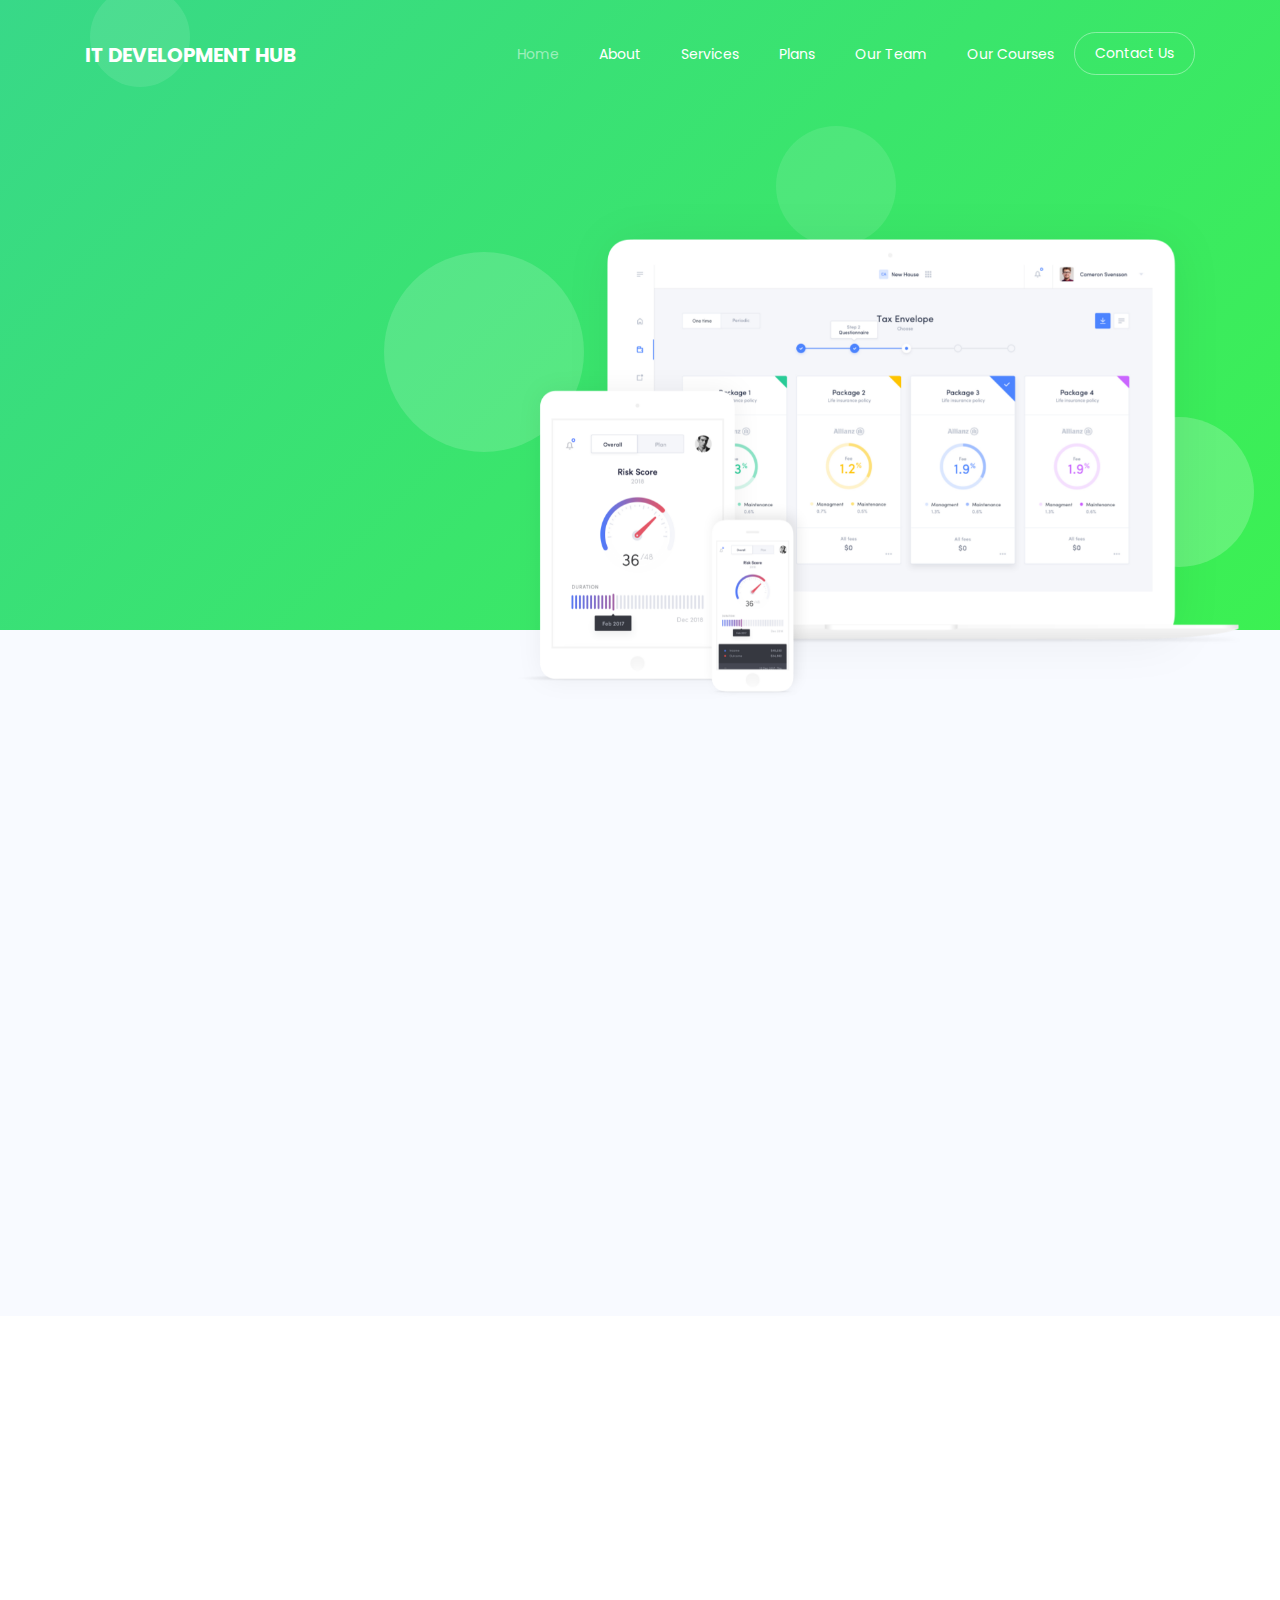
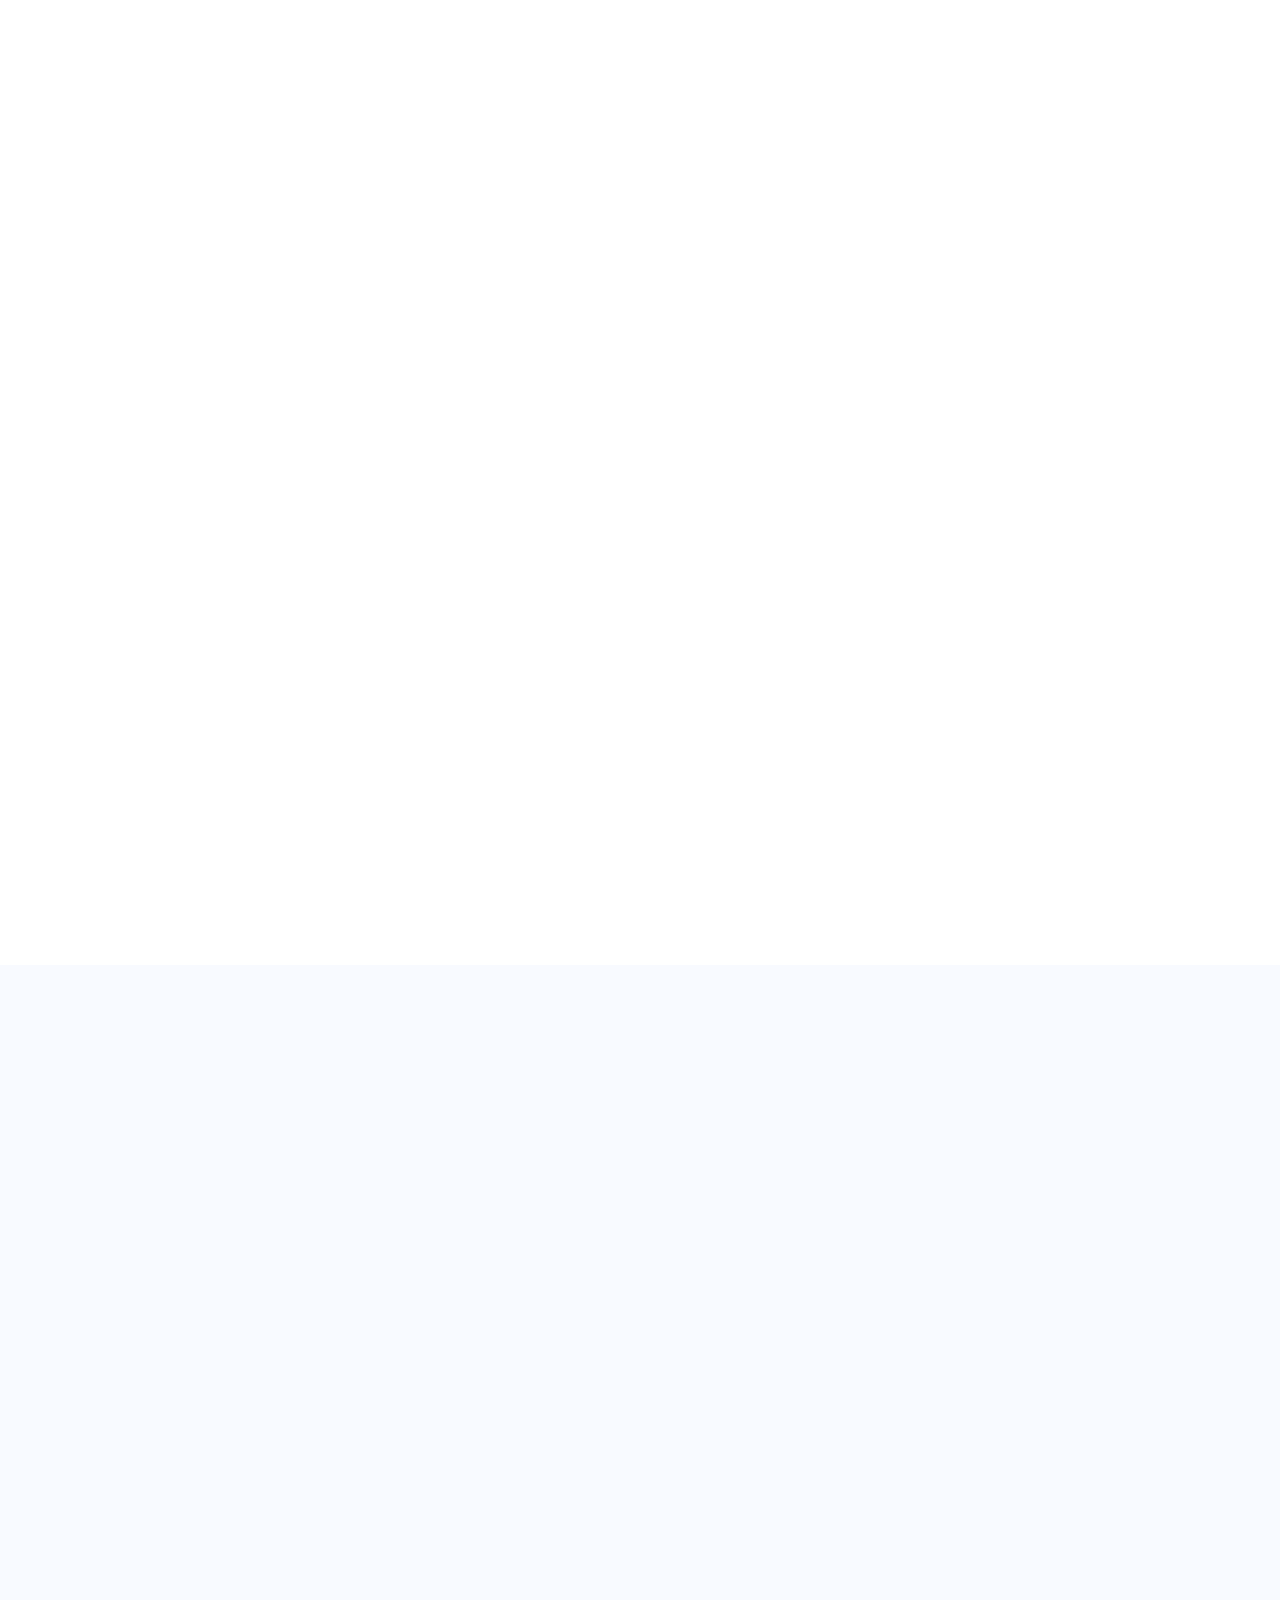
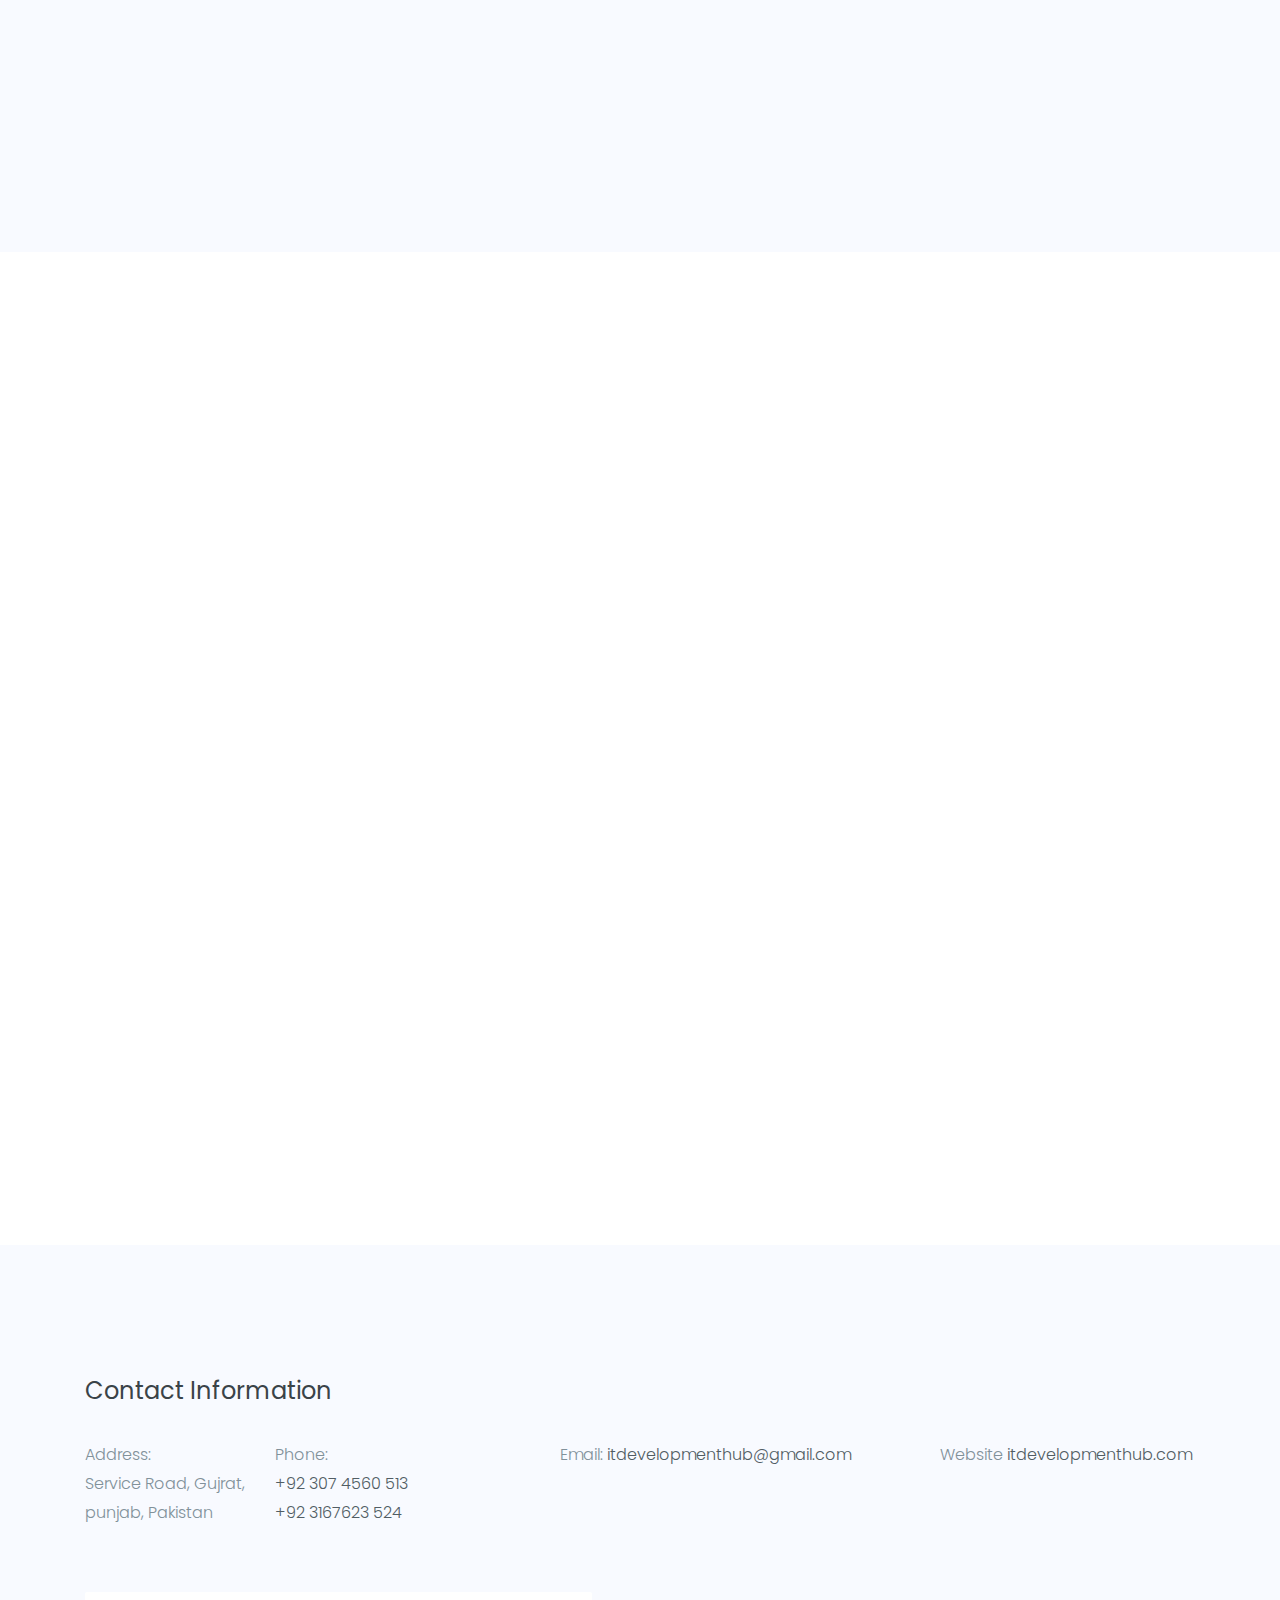
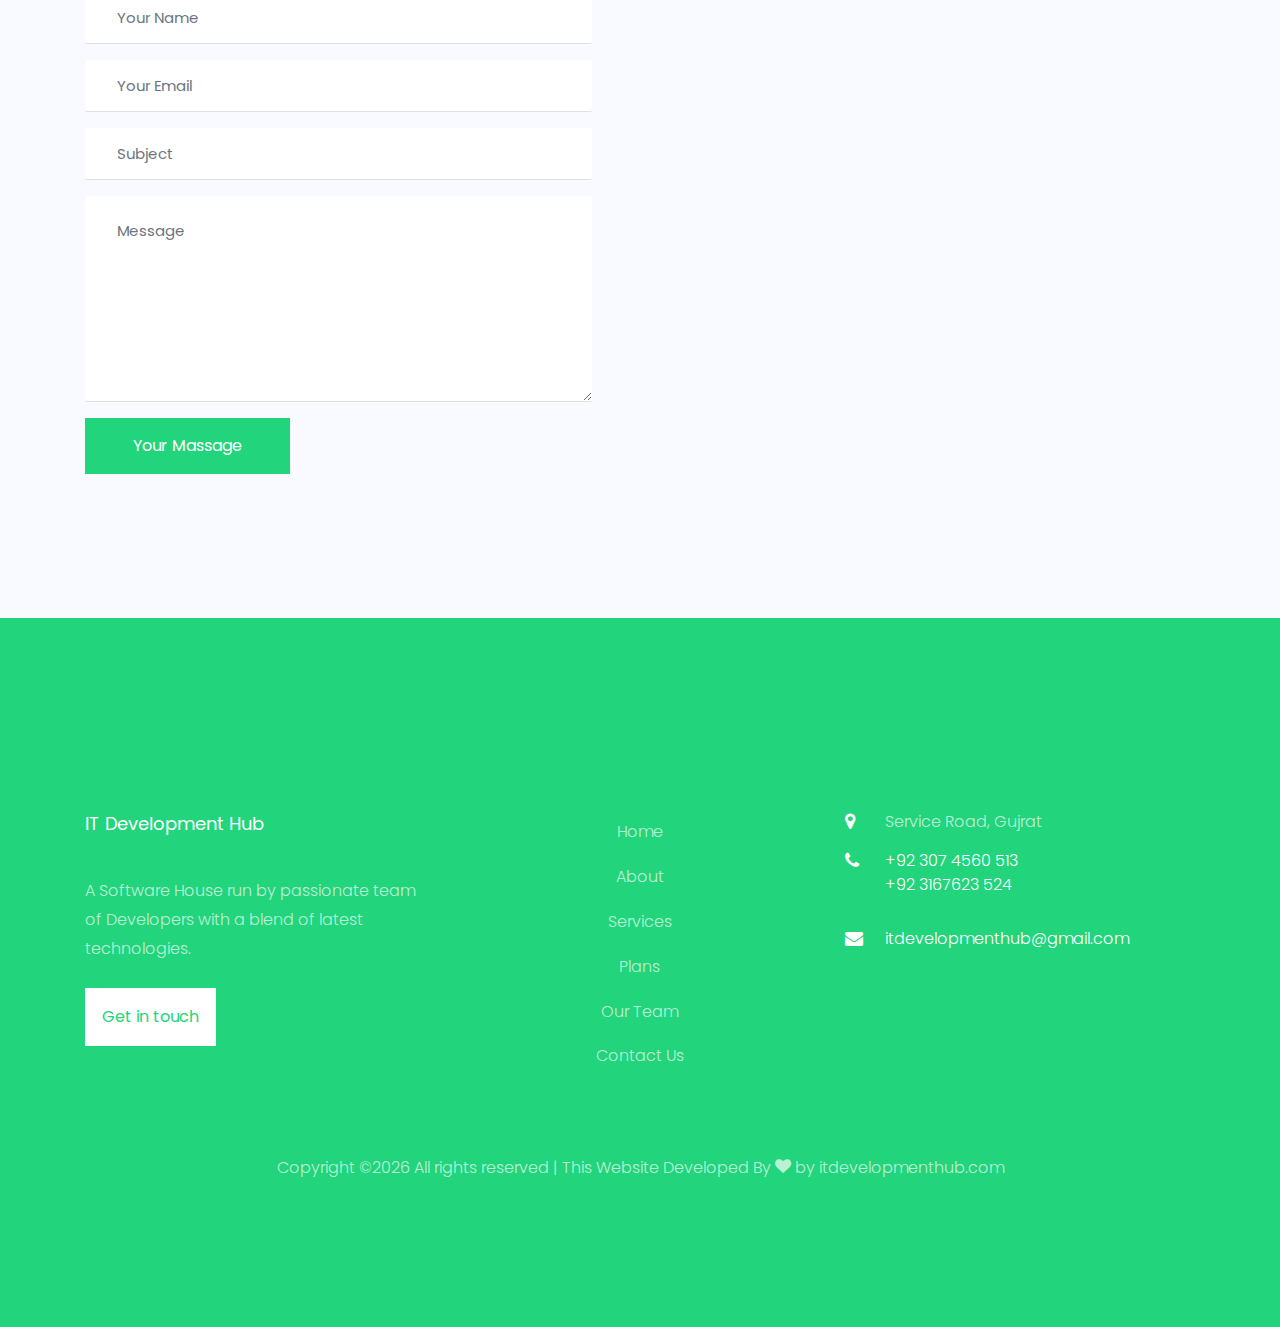
==== index.html @ fa99bdeb "content fixes" ====
<!DOCTYPE html>
<html lang="en">
  <head>
    <title>IT Development Hub - A team of passionate developers </title>
    <meta charset="utf-8">
    <meta name="author" content="IT Development Hub" />
    <meta name="description" content="We are passionate team of developers who Provides servies of Web Development, Mobile Application Development and Graphic Design.">
    <meta name="keywords" content="itdevelopmenthub , it development, it development hub, developers team">
    <link rel="canonical" href="http://itdevelopmenthub.com/"/>
    <meta property="og:site_name" content="It Development Hub "/>
    <meta property="og:title" content="It Development Hub "/>
    <meta property="og:url" content="http://It Development Hub.com/"/>
    <meta property="og:type" content="website"/>
    <meta property="og:description" content="We are passionate team of developers who Provides servies of Web Development, Mobile Application Development and Graphic Design."/>
    <meta name="viewport" content="width=device-width, initial-scale=1, shrink-to-fit=no">    
    <link href="https://fonts.googleapis.com/css?family=Poppins:300,400,500,600,700" rel="stylesheet">

    <link rel="stylesheet" href="https://use.fontawesome.com/releases/v5.8.1/css/all.css" integrity="sha384-50oBUHEmvpQ+1lW4y57PTFmhCaXp0ML5d60M1M7uH2+nqUivzIebhndOJK28anvf" crossorigin="anonymous">

    <link rel="stylesheet" href="css/open-iconic-bootstrap.min.css">
    <link rel="stylesheet" href="css/animate.css">
    
    <link rel="stylesheet" href="css/owl.carousel.min.css">
    <link rel="stylesheet" href="css/owl.theme.default.min.css">
    <link rel="stylesheet" href="css/magnific-popup.css">

    <link rel="stylesheet" href="css/aos.css">

    <link rel="stylesheet" href="css/ionicons.min.css">

    <link rel="stylesheet" href="css/bootstrap-datepicker.css">
    <link rel="stylesheet" href="css/jquery.timepicker.css">

    
    <link rel="stylesheet" href="css/flaticon.css">
    <link rel="stylesheet" href="css/icomoon.css">
    <link rel="stylesheet" href="css/style.css">
    <link rel="stylesheet" href="css/style1.css">
  </head>
  <body>
    
  <nav class="navbar navbar-expand-lg navbar-dark ftco_navbar bg-dark ftco-navbar-light" id="ftco-navbar">
    <div class="container">
      <button class="navbar-toggler" type="button" data-toggle="collapse" data-target="#ftco-nav" aria-controls="ftco-nav" aria-expanded="false" aria-label="Toggle navigation">
        <span class="oi oi-menu"></span> Menu
      </button>

      <div class="collapse navbar-collapse" id="ftco-nav">
        
      <a class="navbar-brand" href="index.html">IT Development Hub</a>
        <ul class="navbar-nav ml-auto">
          <li class="nav-item active"><a href="index.html" class="nav-link">Home</a></li>
          <li class="nav-item"><a href="#about" class="nav-link">About</a></li>
          <li class="nav-item"><a href="#services" class="nav-link">Services</a></li>
          <li class="nav-item"><a href="#plans" class="nav-link">Plans</a></li>
          <li class="nav-item"><a href="#ourteam" class="nav-link">Our Team</a></li>
          <li class="nav-item"><a href="courses.html" class="nav-link">Our Courses</a></li>
          <li class="nav-item cta"><a href="#contact" class="nav-link"><span>Contact Us</span></a></li>
        </ul>
      </div>
    </div>
  </nav>
    <!-- END nav -->
    
    <div class="hero-wrap">
      <div class="overlay"></div>
      <div class="circle-bg"></div>
      <div class="circle-bg-2"></div>
      <div class="container-fluid">
        <div class="slider-text d-md-flex align-items-center" data-scrollax-parent="true">

          <div class="one-forth pr-md-4 ftco-animate align-self-md-center" data-scrollax=" properties: { translateY: '70%' }">
          	<h1 class="mb-4" data-scrollax="properties: { translateY: '30%', opacity: 1.6 }">Design. <br> Development. <br> Learning Center.</h1>
            <p class="mb-md-5 mb-sm-3" data-scrollax="properties: { translateY: '30%', opacity: 1.6 }">A Software House with a blend of latest technologies.</p>
            <p data-scrollax="properties: { translateY: '30%', opacity: 1.6 }"><a href="#contact" class="btn btn-primary1 px-4 py-3">Contact Us</a> <a href="courses.html" class="btn btn-primary1 px-4 py-3">Our Courses</a></p>
          </div>
          <div class="one-half align-self-md-end align-self-sm-center">
          	<div class="slider-carousel owl-carousel">
          		<div class="item" >
			          <img src="images/dashboard_full_1.png" class="img-fluid img"alt="">
		          </div>
		          <div class="item">
			          <img src="images/dashboard_full_2.png" class="img-fluid img"alt="">
		          </div>
		          <div class="item">
			          <img src="images/dashboard_full_1.png" class="img-fluid img"alt="">
		          </div>
	          </div>
          </div>
        </div>
      </div>
    </div>
    
    <section class="ftco-section bg-light" id="about">
    	<div class="container">
    		<div class="row d-md-flex">
            
	    		<div class="col-md-6 ftco-animate img about-image" style="background-image: url(images/about.jpg);">
	    		</div>
	    		<div class="col-md-6 ftco-animate p-md-5">
		    		<div class="row">
		          <div class="col-md-12 nav-link-wrap mb-5">
		            <div class="nav ftco-animate nav-pills" id="v-pills-tab" role="tablist" aria-orientation="vertical">
		              <a class="nav-link active" id="v-pills-whatwedo-tab" data-toggle="pill" href="#v-pills-whatwedo" role="tab" aria-controls="v-pills-whatwedo" aria-selected="true">What we do</a>

		              <a class="nav-link" id="v-pills-mission-tab" data-toggle="pill" href="#v-pills-mission" role="tab" aria-controls="v-pills-mission" aria-selected="false">Our mission</a>

		              <a class="nav-link" id="v-pills-goal-tab" data-toggle="pill" href="#v-pills-goal" role="tab" aria-controls="v-pills-goal" aria-selected="false" aria-disabled="true">Our goal</a>
		            </div>
		          </div>
		          <div class="col-md-12 d-flex align-items-center">
		            
		            <div class="tab-content ftco-animate" id="v-pills-tabContent">

		              <div class="tab-pane fade show active" id="v-pills-whatwedo" role="tabpanel" aria-labelledby="v-pills-whatwedo-tab">
		              	<div>
			                <h2 class="mb-4">Research & Development</h2>
			              	<p>We build corporate systems and design websites. IT Development Hub design websites and even develop apps for different types of operating systems.</p>
			                <p>we strive to provide the perfect design, development and e-marketing solution for your business needs</p>
				            </div>
		              </div>

		              <div class="tab-pane fade" id="v-pills-mission" role="tabpanel" aria-labelledby="v-pills-mission-tab">
		                <div>
			                <h2 class="mb-4">Provides Web Solutions</h2>
			              	<p>It Development Hub, we develop innovative and creative web and mobile application. our services, web design and development, tailor made applications, CMS, Blog's, Portfolio websites, e-commerce solutions, business applications and managed hosting we offer.</p>
			                <p></p>
				            </div>
		              </div>

		              <!-- <div class="tab-pane fade" id="v-pills-goal" role="tabpanel" aria-labelledby="v-pills-goal-tab">
		                <div>
			                <h2 class="mb-4">Help Our Customer</h2>
			              	<p>OUr</p>
			                <p>Lorem ipsum dolor sit amet, consectetur adipisicing elit. Nesciunt voluptate, quibusdam sunt iste dolores consequatur</p>
				            </div>
		              </div> -->
		            </div>
		          </div>
		        </div>
		      </div>
		    </div>
    	</div>
    </section>
    
    <section class="ftco-section services-section" id="services">
        <div class="container">
          <div class="row justify-content-center mb-5 pb-5">
            <div class="col-md-7 text-center heading-section ftco-animate">
              <span class="subheading">Services</span>
              <h2 class="mb-4">Why choose us</h2>
            </div>
          </div>
          <div class="row">

              <div class="col-md-4 d-flex align-self-stretch ftco-animate">
                  <div class="media block-6 services d-block text-center">
                    <div class="d-flex justify-content-center"><div class="icon"><i style="    font-size: 60px;
                      color: #22d47b; margin-top: 19px;" class="fas fa-cogs"></i></div></div>
                    <div class="media-body p-2 mt-3">
                      <h3 class="heading">API Integration</h3>
                      <p>Application Programming Interfaces allow for different applications to be integrated together. We can enhance the user experience by adding popular API's to your website for instance Google maps, flickr images, custom twitter feeds etc.</p>
                    </div>
                  </div>      
                </div>
                <div class="col-md-4 d-flex align-self-stretch ftco-animate">
                    <div class="media block-6 services d-block text-center">
                      <div class="d-flex justify-content-center"><div class="icon"><span class="flaticon-support"></span></div></div>
                      <div class="media-body p-2 mt-3">
                        <h3 class="heading">Development</h3>
                        <p>We will make sure that your website functions exactly how you expected while looking good. We have extensive knowledge of modern web langauges and experience implementing them. We can provide you with any type of website you desire, everything from blogs, official business pages, email templates to large e-commerce stores.</p>
                      </div>
                    </div>    
                  </div>
                <div class="col-md-4 d-flex align-self-stretch ftco-animate">
                  <div class="media block-6 services d-block text-center">
                    <div class="d-flex justify-content-center"><div class="icon"><i style="    font-size: 60px;
                      color: #22d47b; margin-top: 19px;" class="fas fa-tools"></i></div></div>
                    <div class="media-body p-2 mt-3">
                      <h3 class="heading">Free Maintenance</h3>
                      <p>IT Development Hub takes pride in our work and for this reason we want to help you maintain completed websites 6 months without any charges. This includes FREE content updating for instance photos, service info and more.</p>
                    </div>
                  </div>    
                </div>

            <div class="col-md-4 d-flex align-self-stretch ftco-animate">
              <div class="media block-6 services d-block text-center">
                <div class="d-flex justify-content-center"><div class="icon"><i style="    font-size: 60px;
                  color: #22d47b; margin-top: 19px;" class="far fa-clock"></i></div></div>
                <div class="media-body p-2 mt-3">
                  
                  <h3 class="heading">100% Ontime Guarantee</h3>
                  <p>We value our clients time so we take responsibility to deliver projects on time.</p>
                </div>
              </div>      
            </div>
            
            <div class="col-md-4 d-flex align-self-stretch ftco-animate">
                <div class="media block-6 services d-block text-center">
                  <div class="d-flex justify-content-center"><div class="icon"><span class="flaticon-shield"></span></div></div>
                  <div class="media-body p-2 mt-3">
                    <h3 class="heading">Concept Design</h3>
                    <p>Our creative designers will create a concept design that is tailored to your brand and show your clients the solutions your services provide.</p>
                  </div>
                </div>    
              </div>
              <div class="col-md-4 d-flex align-self-stretch ftco-animate">
                <div class="media block-6 services d-block text-center">
                  <div class="d-flex justify-content-center"><div class="icon"><span class="flaticon-guarantee"></span></div></div>
                  <div class="media-body p-2 mt-3">
                    <h3 class="heading">SEO</h3>
                    <p>Even the all-powerful Pointing has no control about the blind texts it is an almost unorthographic.</p>
                  </div>
                </div>    
              </div>
          </div>
        </div>
      </section>

    <section class="ftco-section bg-light" id="plans">
    	<div class="container">
    		<div class="row justify-content-center mb-5 pb-5">
          <div class="col-md-7 text-center heading-section ftco-animate">
            <span class="subheading">Pricing Plans</span>
            <h2 class="mb-4">Our Best Pricing</h2>
          </div>
        </div>
    		<div class="row">
	        <div class="col-md-3 ftco-animate">
	          <div class="block-7">
	            <div class="text-center">
	            <h2 class="heading">Package one</h2>
	            <span class="excerpt d-block">Front End Development</span>
	            
	            <h3 class="heading-2 mb-3">Tools & Technologies</h3>
	            
	            <ul class="pricing-text">
	              <li> HTML5</li>
	              <li> CSS3</li>
	              <li> Sass</li>
	              <li>Javascript</li>
	            </ul>
	            </div>
	          </div>
	        </div>
	        <div class="col-md-3 ftco-animate">
	          <div class="block-7">
	            <div class="text-center">
	            <h2 class="heading">Package Two</h2>
	            <span class="excerpt d-block">Small Web Applications</span>
	            
	            <h3 class="heading-2 mb-3">Tools & Technologies</h3>
	            
	            <ul class="pricing-text">
	              <li> HTML5, CSS3</li>
	              <li> Javascript</li>
	              <li> PHP</li>
	              <li>MYSql</li>
	            </ul>
	            </div>
	          </div>
	        </div>
	        <div class="col-md-3 ftco-animate">
	          <div class="block-7">
	            <div class="text-center">
	            <h2 class="heading">Package Three</h2>
	            <span class="excerpt d-block">Mobile App Development</span>
	            
	            <h3 class="heading-2 mb-3">Tools & Technologies</h3>
	            
	            <ul class="pricing-text">
	              <li> Firebase Database</li>
	              <li> Material design</li>
	              <li> Java</li>
	              <li> Andriod Studio</li>
	            </ul>
	            </div>
	          </div>
	        </div>
	        <div class="col-md-3 ftco-animate">
	          <div class="block-7">
	            <div class="text-center">
	            <h2 class="heading">Package Four</h2>
	            <span class="excerpt d-block">Large Web Applications</span>
	            
	            <h3 class="heading-2 mb-3">Tools & Technologies</h3>
	            
	            <ul class="pricing-text">
	              <li> bootstrap, Bulma</li>
	              <li> Vuejs</li>
	              <li> MySql</li>
	              <li>Laravel Framework</li>
	            </ul>
	            </div>
	          </div>
	        </div>
	      </div>
    	</div>
    </section>


    <section class="ftco-section testimony-section " id="ourteam">
      <div class="container">
        <div class="row justify-content-center mb-5 pb-5">
          <div class="col-md-7 text-center heading-section ftco-animate">
            <span class="subheading">Team</span>
            <h2 class="mb-4">Our Passionate Team</h2>
            <p>A Team consist of passionate Developers with Unique Skills.</p>
          </div>
        </div>
        <div class="row ftco-animate">
          <div class="col-md-12">
            <div class="carousel-testimony owl-carousel ftco-owl">
              <div class="item">
                <div class="testimony-wrap p-4 pb-5">
                  <div class="user-img mb-5" style="background-image: url(images/faizan.jpg)">
                    <span class="quote d-flex align-items-center justify-content-center">
                      <i class="icon-quote-left"></i>
                    </span>
                  </div>
                  <div class="text">
                    <p class="mb-5">I am web developer at IT Development Hub and responsible for the coding of front-end and back-end of a website according to a client's specifications.</p>
                    <p class="name">Faizan Sadiq</p>
                    <span class="position">Web Developer</span>
                  </div>
                </div>
              </div>
              <div class="item">
                <div class="testimony-wrap p-4 pb-5">
                  <div class="user-img mb-5" style="background-image: url(images/zaeem.jpg)">
                    <span class="quote d-flex align-items-center justify-content-center">
                      <i class="icon-quote-left"></i>
                    </span>
                  </div>
                  <div class="text">
                    <p class="mb-5">I am web developer at IT Development Hub and responsible for the coding of back-end of a website according to a requirements.</p>
                    <p class="name">Zaeem Sadiq</p>
                    <span class="position">Web Developer</span>
                  </div>
                </div>
              </div>
              <div class="item">
                <div class="testimony-wrap p-4 pb-5">
                  <div class="user-img mb-5" style="background-image: url(images/yamam.jpg)">
                    <span class="quote d-flex align-items-center justify-content-center">
                      <i class="icon-quote-left"></i>
                    </span>
                  </div>
                  <div class="text">
                    <p class="mb-5">I am Graphic Designer at IT Development Hub.Highly experience in designing and design custom websites.</p>
                    <p class="name">Yamam But</p>
                    <span class="position">Graphic Designer</span>
                  </div>
                </div>
              </div>

                <div class="item">
                    <div class="testimony-wrap p-4 pb-5">
                      <div class="user-img mb-5" style="background-image: url(images/)">
                        <span class="quote d-flex align-items-center justify-content-center">
                          <i class="icon-quote-left"></i>
                        </span>
                      </div>
                      <div class="text">
                        <p class="mb-5">A Database Expert at IT Development Hub. Im responsible for tesing, implementation and maintaince of new and existing databases.</p>
                        <p class="name">Saram Gull</p>
                        <span class="position">Database Expert</span>
                      </div>
                    </div>
                  </div>

                  <div class="item">
                      <div class="testimony-wrap p-4 pb-5">
                        <div class="user-img mb-5" style="background-image: url(images/usman.jpg)">
                          <span class="quote d-flex align-items-center justify-content-center">
                            <i class="icon-quote-left"></i>
                          </span>
                        </div>
                        <div class="text">
                          <p class="mb-5">I am a Graphic Designer at IT Development Hub. Highly experience and  familiar with graphic design, video editing, websites, and more! 
                          </p>
                          <p class="name">Usman Khokhar</p>
                          <span class="position">Graphic Designer</span>
                        </div>
                      </div>
                    </div>
            </div>
          </div>
        </div>
      </div>
    </section>

    <section class="ftco-section contact-section ftco-degree-bg bg-light"  id="contact">
      <div class="container">
        <div class="row d-flex mb-5 contact-info">
          <div class="col-md-12 mb-4">
            <h2 class="h4">Contact Information</h2>
          </div>
          <div class="w-100"></div>
          <div class="col-md-2">
            <p><span>Address:</span><br> Service Road, Gujrat, punjab, Pakistan</p>
          </div>
          <div class="col-md-3">
            <p><span>Phone:</span> <a href="tel://923364499879"><br>+92 307 4560 513 <br> +92 3167623 524</a></p>
          </div>
          <div class="col-md-4">
            <p><span>Email:</span> <a href="mailto:itdevelopmenthub@gmail.com">itdevelopmenthub@gmail.com</a></p>
          </div>
          <div class="col-md-3">
            <p><span>Website</span> <a href="#">itdevelopmenthub.com</a></p>
          </div>
        </div>
        <div class="row block-9">
          <div class="col-md-6 pr-md-5">
            <form action="index.php" method="post">
              <div class="form-group">
                <input type="text" class="form-control forminput" placeholder="Your Name" name="user" id="name" required>
              </div>
              <div class="form-group">
                <input type="email" class="form-control forminput" placeholder="Your Email" name="email" id="email" required>
              </div>
              <div class="form-group">
                <input type="text" class="form-control forminput" placeholder="Subject" name="subject" id="subject" required>
              </div>
              <div class="form-group">
                <textarea name="massage" id="massage" cols="30" rows="7" class="form-control forminput" placeholder="Message" required></textarea>
              </div>
              <div class="form-group">
                <button type="submit" name="btn" class="btn btn-primary py-3 px-5">Your Massage</button>
              </div>
            </form>
          
          </div>

          <div class="col-md-6" id="map">
            <div class="mapouter"><div class="gmap_canvas"><iframe id="gmap_canvas" src="https://maps.google.com/maps?q=service%20road%20gujrat%20pakistan&t=&z=13&ie=UTF8&iwloc=&output=embed" frameborder="0" scrolling="no" marginheight="0" marginwidth="0"></iframe></div>
          </div>
        </div>
      </div>
    </section>

    <footer class="ftco-footer ftco-bg-dark ftco-section">
      <div class="container">
        <div class="row mb-5">
          <div class="col-md-4">
            <div class="ftco-footer-widget mb-4">
              <h2 class="ftco-heading-2">IT Development Hub</h2>
              <p>A Software House run by passionate team of Developers with a blend of latest technologies.</p>
              <p class="mt-4"><a href="#" class="btn btn-primary1 p-3">Get in touch</a></p>
            </div>
          </div>
          <div class="col-md-4">
             <div class="ftco-footer-widget mb-4 text-center">
              <ul class="list-unstyled">
                <li><a href="index.html" class="py-2 d-block">Home</a></li>
                <li><a href="#about" class="py-2 d-block">About</a></li>
                <li><a href="#services" class="py-2 d-block">Services</a></li>
                <li><a href="#plans" class="py-2 d-block">Plans</a></li>
                <li><a href="#ourteam" class="py-2 d-block">Our Team</a></li>
                <li><a href="#contact" class="py-2 d-block">Contact Us</a></li>
              </ul>
            </div>
          </div>
          <div class="col-md-4">
            <div class="ftco-footer-widget mb-4">
            	<div class="block-23 mb-3">
	              <ul>
	                <li><span class="icon icon-map-marker"></span><span class="text">Service Road, Gujrat</span></li>
	                <li><a href="#"><span class="icon icon-phone"></span><span class="text">+92 307 4560 513 <br> +92 3167623 524</span></a></li>
	                <li><a href="#"><span class="icon icon-envelope"></span><span class="text">itdevelopmenthub@gmail.com</span></a></li>
	              </ul>
	            </div>
              <ul class="ftco-footer-social list-unstyled float-md-left float-lft mt-5">
                <li class="ftco-animate"><a href="#"><span class="icon-twitter"></span></a></li>
                <li class="ftco-animate"><a href="https://www.facebook.com/It-development-hub-1236614636516966/"><span class="icon-facebook"></span></a></li>
                <li class="ftco-animate"><a href="#"><span class="icon-instagram"></span></a></li>
              </ul>
            </div>
          </div>
        </div>
        <div class="row">
          <div class="col-md-12 text-center">

            <p>
  Copyright &copy;<script>document.write(new Date().getFullYear());</script> All rights reserved | This Website Developed By <i class="icon-heart" aria-hidden="true"></i> by <a href="https://itdevelopmenthub.com" target="_blank">itdevelopmenthub.com</a>
  </p>
          </div>
        </div>
      </div>
    </footer>
    
  

  <!-- loader -->
  <div id="ftco-loader" class="show fullscreen"><svg class="circular" width="48px" height="48px"><circle class="path-bg" cx="24" cy="24" r="22" fill="none" stroke-width="4" stroke="#22d47b"/><circle class="path" cx="24" cy="24" r="22" fill="none" stroke-width="4" stroke-miterlimit="10" stroke="#26ef3f"/></svg></div>


  <script src="js/jquery.min.js"></script>
  <script src="js/jquery-migrate-3.0.1.min.js"></script>
  <script src="js/popper.min.js"></script>
  <script src="js/bootstrap.min.js"></script>
  <script src="js/jquery.easing.1.3.js"></script>
  <script src="js/jquery.waypoints.min.js"></script>
  <script src="js/jquery.stellar.min.js"></script>
  <script src="js/owl.carousel.min.js"></script>
  <script src="js/jquery.magnific-popup.min.js"></script>
  <script src="js/aos.js"></script>
  <script src="js/jquery.animateNumber.min.js"></script>
  <script src="js/bootstrap-datepicker.js"></script>
  <script src="js/jquery.timepicker.min.js"></script>
  <script src="js/scrollax.min.js"></script>
  <script src="js/main.js"></script>
    
  </body>
</html>
---- css/flaticon.css ----
/*
  	Flaticon icon font: Flaticon
  	Creation date: 08/08/2018 11:48
  	*/


@font-face {
  font-family: "Flaticon";
  src: url("../fonts/flaticon/font/Flaticon.eot");
  src: url("../fonts/flaticon/font/Flaticon.eot?#iefix") format("embedded-opentype"),
       url("../fonts/flaticon/font/Flaticon.woff") format("woff"),
       url("../fonts/flaticon/font/Flaticon.ttf") format("truetype"),
       url("../fonts/flaticon/font/Flaticon.svg#Flaticon") format("svg");
  font-weight: normal;
  font-style: normal;
}

@media screen and (-webkit-min-device-pixel-ratio:0) {
  @font-face {
    font-family: "Flaticon";
    src: url("../fonts/flaticon/font/Flaticon.svg#Flaticon") format("svg");
  }
}

[class^="flaticon-"]:before, [class*=" flaticon-"]:before,
[class^="flaticon-"]:after, [class*=" flaticon-"]:after {   
  font-family: Flaticon;
  font-style: normal;
  font-weight: normal;
  font-variant: normal;
  text-transform: none;
  line-height: 1;

  /* Better Font Rendering =========== */
  -webkit-font-smoothing: antialiased;
  -moz-osx-font-smoothing: grayscale;
}

.flaticon-guarantee:before { content: "\f100"; }
.flaticon-shield:before { content: "\f101"; }
.flaticon-support:before { content: "\f102"; }
---- css/icomoon.css ----
@font-face {
  font-family: 'icomoon';
  src:  url('../fonts/icomoon/icomoon.eot?6tt51o');
  src:  url('../fonts/icomoon/icomoon.eot?6tt51o#iefix') format('embedded-opentype'),
    url('../fonts/icomoon/icomoon.ttf?6tt51o') format('truetype'),
    url('../fonts/icomoon/icomoon.woff?6tt51o') format('woff'),
    url('../fonts/icomoon/icomoon.svg?6tt51o#icomoon') format('svg');
  font-weight: normal;
  font-style: normal;
}

[class^="icon-"], [class*=" icon-"] {
  /* use !important to prevent issues with browser extensions that change fonts */
  font-family: 'icomoon' !important;
  speak: none;
  font-style: normal;
  font-weight: normal;
  font-variant: normal;
  text-transform: none;
  line-height: 1;

  /* Better Font Rendering =========== */
  -webkit-font-smoothing: antialiased;
  -moz-osx-font-smoothing: grayscale;
}

.icon-asterisk:before {
  content: "\f069";
}
.icon-plus:before {
  content: "\f067";
}
.icon-question:before {
  content: "\f128";
}
.icon-minus:before {
  content: "\f068";
}
.icon-glass:before {
  content: "\f000";
}
.icon-music:before {
  content: "\f001";
}
.icon-search:before {
  content: "\f002";
}
.icon-envelope-o:before {
  content: "\f003";
}
.icon-heart:before {
  content: "\f004";
}
.icon-star:before {
  content: "\f005";
}
.icon-star-o:before {
  content: "\f006";
}
.icon-user:before {
  content: "\f007";
}
.icon-film:before {
  content: "\f008";
}
.icon-th-large:before {
  content: "\f009";
}
.icon-th:before {
  content: "\f00a";
}
.icon-th-list:before {
  content: "\f00b";
}
.icon-check:before {
  content: "\f00c";
}
.icon-close:before {
  content: "\f00d";
}
.icon-remove:before {
  content: "\f00d";
}
.icon-times:before {
  content: "\f00d";
}
.icon-search-plus:before {
  content: "\f00e";
}
.icon-search-minus:before {
  content: "\f010";
}
.icon-power-off:before {
  content: "\f011";
}
.icon-signal:before {
  content: "\f012";
}
.icon-cog:before {
  content: "\f013";
}
.icon-gear:before {
  content: "\f013";
}
.icon-trash-o:before {
  content: "\f014";
}
.icon-home:before {
  content: "\f015";
}
.icon-file-o:before {
  content: "\f016";
}
.icon-clock-o:before {
  content: "\f017";
}
.icon-road:before {
  content: "\f018";
}
.icon-download:before {
  content: "\f019";
}
.icon-arrow-circle-o-down:before {
  content: "\f01a";
}
.icon-arrow-circle-o-up:before {
  content: "\f01b";
}
.icon-inbox:before {
  content: "\f01c";
}
.icon-play-circle-o:before {
  content: "\f01d";
}
.icon-repeat:before {
  content: "\f01e";
}
.icon-rotate-right:before {
  content: "\f01e";
}
.icon-refresh:before {
  content: "\f021";
}
.icon-list-alt:before {
  content: "\f022";
}
.icon-lock:before {
  content: "\f023";
}
.icon-flag:before {
  content: "\f024";
}
.icon-headphones:before {
  content: "\f025";
}
.icon-volume-off:before {
  content: "\f026";
}
.icon-volume-down:before {
  content: "\f027";
}
.icon-volume-up:before {
  content: "\f028";
}
.icon-qrcode:before {
  content: "\f029";
}
.icon-barcode:before {
  content: "\f02a";
}
.icon-tag:before {
  content: "\f02b";
}
.icon-tags:before {
  content: "\f02c";
}
.icon-book:before {
  content: "\f02d";
}
.icon-bookmark:before {
  content: "\f02e";
}
.icon-print:before {
  content: "\f02f";
}
.icon-camera:before {
  content: "\f030";
}
.icon-font:before {
  content: "\f031";
}
.icon-bold:before {
  content: "\f032";
}
.icon-italic:before {
  content: "\f033";
}
.icon-text-height:before {
  content: "\f034";
}
.icon-text-width:before {
  content: "\f035";
}
.icon-align-left:before {
  content: "\f036";
}
.icon-align-center:before {
  content: "\f037";
}
.icon-align-right:before {
  content: "\f038";
}
.icon-align-justify:before {
  content: "\f039";
}
.icon-list:before {
  content: "\f03a";
}
.icon-dedent:before {
  content: "\f03b";
}
.icon-outdent:before {
  content: "\f03b";
}
.icon-indent:before {
  content: "\f03c";
}
.icon-video-camera:before {
  content: "\f03d";
}
.icon-image:before {
  content: "\f03e";
}
.icon-photo:before {
  content: "\f03e";
}
.icon-picture-o:before {
  content: "\f03e";
}
.icon-pencil:before {
  content: "\f040";
}
.icon-map-marker:before {
  content: "\f041";
}
.icon-adjust:before {
  content: "\f042";
}
.icon-tint:before {
  content: "\f043";
}
.icon-edit:before {
  content: "\f044";
}
.icon-pencil-square-o:before {
  content: "\f044";
}
.icon-share-square-o:before {
  content: "\f045";
}
.icon-check-square-o:before {
  content: "\f046";
}
.icon-arrows:before {
  content: "\f047";
}
.icon-step-backward:before {
  content: "\f048";
}
.icon-fast-backward:before {
  content: "\f049";
}
.icon-backward:before {
  content: "\f04a";
}
.icon-play:before {
  content: "\f04b";
}
.icon-pause:before {
  content: "\f04c";
}
.icon-stop:before {
  content: "\f04d";
}
.icon-forward:before {
  content: "\f04e";
}
.icon-fast-forward:before {
  content: "\f050";
}
.icon-step-forward:before {
  content: "\f051";
}
.icon-eject:before {
  content: "\f052";
}
.icon-chevron-left:before {
  content: "\f053";
}
.icon-chevron-right:before {
  content: "\f054";
}
.icon-plus-circle:before {
  content: "\f055";
}
.icon-minus-circle:before {
  content: "\f056";
}
.icon-times-circle:before {
  content: "\f057";
}
.icon-check-circle:before {
  content: "\f058";
}
.icon-question-circle:before {
  content: "\f059";
}
.icon-info-circle:before {
  content: "\f05a";
}
.icon-crosshairs:before {
  content: "\f05b";
}
.icon-times-circle-o:before {
  content: "\f05c";
}
.icon-check-circle-o:before {
  content: "\f05d";
}
.icon-ban:before {
  content: "\f05e";
}
.icon-arrow-left:before {
  content: "\f060";
}
.icon-arrow-right:before {
  content: "\f061";
}
.icon-arrow-up:before {
  content: "\f062";
}
.icon-arrow-down:before {
  content: "\f063";
}
.icon-mail-forward:before {
  content: "\f064";
}
.icon-share:before {
  content: "\f064";
}
.icon-expand:before {
  content: "\f065";
}
.icon-compress:before {
  content: "\f066";
}
.icon-exclamation-circle:before {
  content: "\f06a";
}
.icon-gift:before {
  content: "\f06b";
}
.icon-leaf:before {
  content: "\f06c";
}
.icon-fire:before {
  content: "\f06d";
}
.icon-eye:before {
  content: "\f06e";
}
.icon-eye-slash:before {
  content: "\f070";
}
.icon-exclamation-triangle:before {
  content: "\f071";
}
.icon-warning:before {
  content: "\f071";
}
.icon-plane:before {
  content: "\f072";
}
.icon-calendar:before {
  content: "\f073";
}
.icon-random:before {
  content: "\f074";
}
.icon-comment:before {
  content: "\f075";
}
.icon-magnet:before {
  content: "\f076";
}
.icon-chevron-up:before {
  content: "\f077";
}
.icon-chevron-down:before {
  content: "\f078";
}
.icon-retweet:before {
  content: "\f079";
}
.icon-shopping-cart:before {
  content: "\f07a";
}
.icon-folder:before {
  content: "\f07b";
}
.icon-folder-open:before {
  content: "\f07c";
}
.icon-arrows-v:before {
  content: "\f07d";
}
.icon-arrows-h:before {
  content: "\f07e";
}
.icon-bar-chart:before {
  content: "\f080";
}
.icon-bar-chart-o:before {
  content: "\f080";
}
.icon-twitter-square:before {
  content: "\f081";
}
.icon-facebook-square:before {
  content: "\f082";
}
.icon-camera-retro:before {
  content: "\f083";
}
.icon-key:before {
  content: "\f084";
}
.icon-cogs:before {
  content: "\f085";
}
.icon-gears:before {
  content: "\f085";
}
.icon-comments:before {
  content: "\f086";
}
.icon-thumbs-o-up:before {
  content: "\f087";
}
.icon-thumbs-o-down:before {
  content: "\f088";
}
.icon-star-half:before {
  content: "\f089";
}
.icon-heart-o:before {
  content: "\f08a";
}
.icon-sign-out:before {
  content: "\f08b";
}
.icon-linkedin-square:before {
  content: "\f08c";
}
.icon-thumb-tack:before {
  content: "\f08d";
}
.icon-external-link:before {
  content: "\f08e";
}
.icon-sign-in:before {
  content: "\f090";
}
.icon-trophy:before {
  content: "\f091";
}
.icon-github-square:before {
  content: "\f092";
}
.icon-upload:before {
  content: "\f093";
}
.icon-lemon-o:before {
  content: "\f094";
}
.icon-phone:before {
  content: "\f095";
}
.icon-square-o:before {
  content: "\f096";
}
.icon-bookmark-o:before {
  content: "\f097";
}
.icon-phone-square:before {
  content: "\f098";
}
.icon-twitter:before {
  content: "\f099";
}
.icon-facebook:before {
  content: "\f09a";
}
.icon-facebook-f:before {
  content: "\f09a";
}
.icon-github:before {
  content: "\f09b";
}
.icon-unlock:before {
  content: "\f09c";
}
.icon-credit-card:before {
  content: "\f09d";
}
.icon-feed:before {
  content: "\f09e";
}
.icon-rss:before {
  content: "\f09e";
}
.icon-hdd-o:before {
  content: "\f0a0";
}
.icon-bullhorn:before {
  content: "\f0a1";
}
.icon-bell-o:before {
  content: "\f0a2";
}
.icon-certificate:before {
  content: "\f0a3";
}
.icon-hand-o-right:before {
  content: "\f0a4";
}
.icon-hand-o-left:before {
  content: "\f0a5";
}
.icon-hand-o-up:before {
  content: "\f0a6";
}
.icon-hand-o-down:before {
  content: "\f0a7";
}
.icon-arrow-circle-left:before {
  content: "\f0a8";
}
.icon-arrow-circle-right:before {
  content: "\f0a9";
}
.icon-arrow-circle-up:before {
  content: "\f0aa";
}
.icon-arrow-circle-down:before {
  content: "\f0ab";
}
.icon-globe:before {
  content: "\f0ac";
}
.icon-wrench:before {
  content: "\f0ad";
}
.icon-tasks:before {
  content: "\f0ae";
}
.icon-filter:before {
  content: "\f0b0";
}
.icon-briefcase:before {
  content: "\f0b1";
}
.icon-arrows-alt:before {
  content: "\f0b2";
}
.icon-group:before {
  content: "\f0c0";
}
.icon-users:before {
  content: "\f0c0";
}
.icon-chain:before {
  content: "\f0c1";
}
.icon-link:before {
  content: "\f0c1";
}
.icon-cloud:before {
  content: "\f0c2";
}
.icon-flask:before {
  content: "\f0c3";
}
.icon-cut:before {
  content: "\f0c4";
}
.icon-scissors:before {
  content: "\f0c4";
}
.icon-copy:before {
  content: "\f0c5";
}
.icon-files-o:before {
  content: "\f0c5";
}
.icon-paperclip:before {
  content: "\f0c6";
}
.icon-floppy-o:before {
  content: "\f0c7";
}
.icon-save:before {
  content: "\f0c7";
}
.icon-square:before {
  content: "\f0c8";
}
.icon-bars:before {
  content: "\f0c9";
}
.icon-navicon:before {
  content: "\f0c9";
}
.icon-reorder:before {
  content: "\f0c9";
}
.icon-list-ul:before {
  content: "\f0ca";
}
.icon-list-ol:before {
  content: "\f0cb";
}
.icon-strikethrough:before {
  content: "\f0cc";
}
.icon-underline:before {
  content: "\f0cd";
}
.icon-table:before {
  content: "\f0ce";
}
.icon-magic:before {
  content: "\f0d0";
}
.icon-truck:before {
  content: "\f0d1";
}
.icon-pinterest:before {
  content: "\f0d2";
}
.icon-pinterest-square:before {
  content: "\f0d3";
}
.icon-google-plus-square:before {
  content: "\f0d4";
}
.icon-google-plus:before {
  content: "\f0d5";
}
.icon-money:before {
  content: "\f0d6";
}
.icon-caret-down:before {
  content: "\f0d7";
}
.icon-caret-up:before {
  content: "\f0d8";
}
.icon-caret-left:before {
  content: "\f0d9";
}
.icon-caret-right:before {
  content: "\f0da";
}
.icon-columns:before {
  content: "\f0db";
}
.icon-sort:before {
  content: "\f0dc";
}
.icon-unsorted:before {
  content: "\f0dc";
}
.icon-sort-desc:before {
  content: "\f0dd";
}
.icon-sort-down:before {
  content: "\f0dd";
}
.icon-sort-asc:before {
  content: "\f0de";
}
.icon-sort-up:before {
  content: "\f0de";
}
.icon-envelope:before {
  content: "\f0e0";
}
.icon-linkedin:before {
  content: "\f0e1";
}
.icon-rotate-left:before {
  content: "\f0e2";
}
.icon-undo:before {
  content: "\f0e2";
}
.icon-gavel:before {
  content: "\f0e3";
}
.icon-legal:before {
  content: "\f0e3";
}
.icon-dashboard:before {
  content: "\f0e4";
}
.icon-tachometer:before {
  content: "\f0e4";
}
.icon-comment-o:before {
  content: "\f0e5";
}
.icon-comments-o:before {
  content: "\f0e6";
}
.icon-bolt:before {
  content: "\f0e7";
}
.icon-flash:before {
  content: "\f0e7";
}
.icon-sitemap:before {
  content: "\f0e8";
}
.icon-umbrella:before {
  content: "\f0e9";
}
.icon-clipboard:before {
  content: "\f0ea";
}
.icon-paste:before {
  content: "\f0ea";
}
.icon-lightbulb-o:before {
  content: "\f0eb";
}
.icon-exchange:before {
  content: "\f0ec";
}
.icon-cloud-download:before {
  content: "\f0ed";
}
.icon-cloud-upload:before {
  content: "\f0ee";
}
.icon-user-md:before {
  content: "\f0f0";
}
.icon-stethoscope:before {
  content: "\f0f1";
}
.icon-suitcase:before {
  content: "\f0f2";
}
.icon-bell:before {
  content: "\f0f3";
}
.icon-coffee:before {
  content: "\f0f4";
}
.icon-cutlery:before {
  content: "\f0f5";
}
.icon-file-text-o:before {
  content: "\f0f6";
}
.icon-building-o:before {
  content: "\f0f7";
}
.icon-hospital-o:before {
  content: "\f0f8";
}
.icon-ambulance:before {
  content: "\f0f9";
}
.icon-medkit:before {
  content: "\f0fa";
}
.icon-fighter-jet:before {
  content: "\f0fb";
}
.icon-beer:before {
  content: "\f0fc";
}
.icon-h-square:before {
  content: "\f0fd";
}
.icon-plus-square:before {
  content: "\f0fe";
}
.icon-angle-double-left:before {
  content: "\f100";
}
.icon-angle-double-right:before {
  content: "\f101";
}
.icon-angle-double-up:before {
  content: "\f102";
}
.icon-angle-double-down:before {
  content: "\f103";
}
.icon-angle-left:before {
  content: "\f104";
}
.icon-angle-right:before {
  content: "\f105";
}
.icon-angle-up:before {
  content: "\f106";
}
.icon-angle-down:before {
  content: "\f107";
}
.icon-desktop:before {
  content: "\f108";
}
.icon-laptop:before {
  content: "\f109";
}
.icon-tablet:before {
  content: "\f10a";
}
.icon-mobile:before {
  content: "\f10b";
}
.icon-mobile-phone:before {
  content: "\f10b";
}
.icon-circle-o:before {
  content: "\f10c";
}
.icon-quote-left:before {
  content: "\f10d";
}
.icon-quote-right:before {
  content: "\f10e";
}
.icon-spinner:before {
  content: "\f110";
}
.icon-circle:before {
  content: "\f111";
}
.icon-mail-reply:before {
  content: "\f112";
}
.icon-reply:before {
  content: "\f112";
}
.icon-github-alt:before {
  content: "\f113";
}
.icon-folder-o:before {
  content: "\f114";
}
.icon-folder-open-o:before {
  content: "\f115";
}
.icon-smile-o:before {
  content: "\f118";
}
.icon-frown-o:before {
  content: "\f119";
}
.icon-meh-o:before {
  content: "\f11a";
}
.icon-gamepad:before {
  content: "\f11b";
}
.icon-keyboard-o:before {
  content: "\f11c";
}
.icon-flag-o:before {
  content: "\f11d";
}
.icon-flag-checkered:before {
  content: "\f11e";
}
.icon-terminal:before {
  content: "\f120";
}
.icon-code:before {
  content: "\f121";
}
.icon-mail-reply-all:before {
  content: "\f122";
}
.icon-reply-all:before {
  content: "\f122";
}
.icon-star-half-empty:before {
  content: "\f123";
}
.icon-star-half-full:before {
  content: "\f123";
}
.icon-star-half-o:before {
  content: "\f123";
}
.icon-location-arrow:before {
  content: "\f124";
}
.icon-crop:before {
  content: "\f125";
}
.icon-code-fork:before {
  content: "\f126";
}
.icon-chain-broken:before {
  content: "\f127";
}
.icon-unlink:before {
  content: "\f127";
}
.icon-info:before {
  content: "\f129";
}
.icon-exclamation:before {
  content: "\f12a";
}
.icon-superscript:before {
  content: "\f12b";
}
.icon-subscript:before {
  content: "\f12c";
}
.icon-eraser:before {
  content: "\f12d";
}
.icon-puzzle-piece:before {
  content: "\f12e";
}
.icon-microphone:before {
  content: "\f130";
}
.icon-microphone-slash:before {
  content: "\f131";
}
.icon-shield:before {
  content: "\f132";
}
.icon-calendar-o:before {
  content: "\f133";
}
.icon-fire-extinguisher:before {
  content: "\f134";
}
.icon-rocket:before {
  content: "\f135";
}
.icon-maxcdn:before {
  content: "\f136";
}
.icon-chevron-circle-left:before {
  content: "\f137";
}
.icon-chevron-circle-right:before {
  content: "\f138";
}
.icon-chevron-circle-up:before {
  content: "\f139";
}
.icon-chevron-circle-down:before {
  content: "\f13a";
}
.icon-html5:before {
  content: "\f13b";
}
.icon-css3:before {
  content: "\f13c";
}
.icon-anchor:before {
  content: "\f13d";
}
.icon-unlock-alt:before {
  content: "\f13e";
}
.icon-bullseye:before {
  content: "\f140";
}
.icon-ellipsis-h:before {
  content: "\f141";
}
.icon-ellipsis-v:before {
  content: "\f142";
}
.icon-rss-square:before {
  content: "\f143";
}
.icon-play-circle:before {
  content: "\f144";
}
.icon-ticket:before {
  content: "\f145";
}
.icon-minus-square:before {
  content: "\f146";
}
.icon-minus-square-o:before {
  content: "\f147";
}
.icon-level-up:before {
  content: "\f148";
}
.icon-level-down:before {
  content: "\f149";
}
.icon-check-square:before {
  content: "\f14a";
}
.icon-pencil-square:before {
  content: "\f14b";
}
.icon-external-link-square:before {
  content: "\f14c";
}
.icon-share-square:before {
  content: "\f14d";
}
.icon-compass:before {
  content: "\f14e";
}
.icon-caret-square-o-down:before {
  content: "\f150";
}
.icon-toggle-down:before {
  content: "\f150";
}
.icon-caret-square-o-up:before {
  content: "\f151";
}
.icon-toggle-up:before {
  content: "\f151";
}
.icon-caret-square-o-right:before {
  content: "\f152";
}
.icon-toggle-right:before {
  content: "\f152";
}
.icon-eur:before {
  content: "\f153";
}
.icon-euro:before {
  content: "\f153";
}
.icon-gbp:before {
  content: "\f154";
}
.icon-dollar:before {
  content: "\f155";
}
.icon-usd:before {
  content: "\f155";
}
.icon-inr:before {
  content: "\f156";
}
.icon-rupee:before {
  content: "\f156";
}
.icon-cny:before {
  content: "\f157";
}
.icon-jpy:before {
  content: "\f157";
}
.icon-rmb:before {
  content: "\f157";
}
.icon-yen:before {
  content: "\f157";
}
.icon-rouble:before {
  content: "\f158";
}
.icon-rub:before {
  content: "\f158";
}
.icon-ruble:before {
  content: "\f158";
}
.icon-krw:before {
  content: "\f159";
}
.icon-won:before {
  content: "\f159";
}
.icon-bitcoin:before {
  content: "\f15a";
}
.icon-btc:before {
  content: "\f15a";
}
.icon-file:before {
  content: "\f15b";
}
.icon-file-text:before {
  content: "\f15c";
}
.icon-sort-alpha-asc:before {
  content: "\f15d";
}
.icon-sort-alpha-desc:before {
  content: "\f15e";
}
.icon-sort-amount-asc:before {
  content: "\f160";
}
.icon-sort-amount-desc:before {
  content: "\f161";
}
.icon-sort-numeric-asc:before {
  content: "\f162";
}
.icon-sort-numeric-desc:before {
  content: "\f163";
}
.icon-thumbs-up:before {
  content: "\f164";
}
.icon-thumbs-down:before {
  content: "\f165";
}
.icon-youtube-square:before {
  content: "\f166";
}
.icon-youtube:before {
  content: "\f167";
}
.icon-xing:before {
  content: "\f168";
}
.icon-xing-square:before {
  content: "\f169";
}
.icon-youtube-play:before {
  content: "\f16a";
}
.icon-dropbox:before {
  content: "\f16b";
}
.icon-stack-overflow:before {
  content: "\f16c";
}
.icon-instagram:before {
  content: "\f16d";
}
.icon-flickr:before {
  content: "\f16e";
}
.icon-adn:before {
  content: "\f170";
}
.icon-bitbucket:before {
  content: "\f171";
}
.icon-bitbucket-square:before {
  content: "\f172";
}
.icon-tumblr:before {
  content: "\f173";
}
.icon-tumblr-square:before {
  content: "\f174";
}
.icon-long-arrow-down:before {
  content: "\f175";
}
.icon-long-arrow-up:before {
  content: "\f176";
}
.icon-long-arrow-left:before {
  content: "\f177";
}
.icon-long-arrow-right:before {
  content: "\f178";
}
.icon-apple:before {
  content: "\f179";
}
.icon-windows:before {
  content: "\f17a";
}
.icon-android:before {
  content: "\f17b";
}
.icon-linux:before {
  content: "\f17c";
}
.icon-dribbble:before {
  content: "\f17d";
}
.icon-skype:before {
  content: "\f17e";
}
.icon-foursquare:before {
  content: "\f180";
}
.icon-trello:before {
  content: "\f181";
}
.icon-female:before {
  content: "\f182";
}
.icon-male:before {
  content: "\f183";
}
.icon-gittip:before {
  content: "\f184";
}
.icon-gratipay:before {
  content: "\f184";
}
.icon-sun-o:before {
  content: "\f185";
}
.icon-moon-o:before {
  content: "\f186";
}
.icon-archive:before {
  content: "\f187";
}
.icon-bug:before {
  content: "\f188";
}
.icon-vk:before {
  content: "\f189";
}
.icon-weibo:before {
  content: "\f18a";
}
.icon-renren:before {
  content: "\f18b";
}
.icon-pagelines:before {
  content: "\f18c";
}
.icon-stack-exchange:before {
  content: "\f18d";
}
.icon-arrow-circle-o-right:before {
  content: "\f18e";
}
.icon-arrow-circle-o-left:before {
  content: "\f190";
}
.icon-caret-square-o-left:before {
  content: "\f191";
}
.icon-toggle-left:before {
  content: "\f191";
}
.icon-dot-circle-o:before {
  content: "\f192";
}
.icon-wheelchair:before {
  content: "\f193";
}
.icon-vimeo-square:before {
  content: "\f194";
}
.icon-try:before {
  content: "\f195";
}
.icon-turkish-lira:before {
  content: "\f195";
}
.icon-plus-square-o:before {
  content: "\f196";
}
.icon-space-shuttle:before {
  content: "\f197";
}
.icon-slack:before {
  content: "\f198";
}
.icon-envelope-square:before {
  content: "\f199";
}
.icon-wordpress:before {
  content: "\f19a";
}
.icon-openid:before {
  content: "\f19b";
}
.icon-bank:before {
  content: "\f19c";
}
.icon-institution:before {
  content: "\f19c";
}
.icon-university:before {
  content: "\f19c";
}
.icon-graduation-cap:before {
  content: "\f19d";
}
.icon-mortar-board:before {
  content: "\f19d";
}
.icon-yahoo:before {
  content: "\f19e";
}
.icon-google:before {
  content: "\f1a0";
}
.icon-reddit:before {
  content: "\f1a1";
}
.icon-reddit-square:before {
  content: "\f1a2";
}
.icon-stumbleupon-circle:before {
  content: "\f1a3";
}
.icon-stumbleupon:before {
  content: "\f1a4";
}
.icon-delicious:before {
  content: "\f1a5";
}
.icon-digg:before {
  content: "\f1a6";
}
.icon-pied-piper-pp:before {
  content: "\f1a7";
}
.icon-pied-piper-alt:before {
  content: "\f1a8";
}
.icon-drupal:before {
  content: "\f1a9";
}
.icon-joomla:before {
  content: "\f1aa";
}
.icon-language:before {
  content: "\f1ab";
}
.icon-fax:before {
  content: "\f1ac";
}
.icon-building:before {
  content: "\f1ad";
}
.icon-child:before {
  content: "\f1ae";
}
.icon-paw:before {
  content: "\f1b0";
}
.icon-spoon:before {
  content: "\f1b1";
}
.icon-cube:before {
  content: "\f1b2";
}
.icon-cubes:before {
  content: "\f1b3";
}
.icon-behance:before {
  content: "\f1b4";
}
.icon-behance-square:before {
  content: "\f1b5";
}
.icon-steam:before {
  content: "\f1b6";
}
.icon-steam-square:before {
  content: "\f1b7";
}
.icon-recycle:before {
  content: "\f1b8";
}
.icon-automobile:before {
  content: "\f1b9";
}
.icon-car:before {
  content: "\f1b9";
}
.icon-cab:before {
  content: "\f1ba";
}
.icon-taxi:before {
  content: "\f1ba";
}
.icon-tree:before {
  content: "\f1bb";
}
.icon-spotify:before {
  content: "\f1bc";
}
.icon-deviantart:before {
  content: "\f1bd";
}
.icon-soundcloud:before {
  content: "\f1be";
}
.icon-database:before {
  content: "\f1c0";
}
.icon-file-pdf-o:before {
  content: "\f1c1";
}
.icon-file-word-o:before {
  content: "\f1c2";
}
.icon-file-excel-o:before {
  content: "\f1c3";
}
.icon-file-powerpoint-o:before {
  content: "\f1c4";
}
.icon-file-image-o:before {
  content: "\f1c5";
}
.icon-file-photo-o:before {
  content: "\f1c5";
}
.icon-file-picture-o:before {
  content: "\f1c5";
}
.icon-file-archive-o:before {
  content: "\f1c6";
}
.icon-file-zip-o:before {
  content: "\f1c6";
}
.icon-file-audio-o:before {
  content: "\f1c7";
}
.icon-file-sound-o:before {
  content: "\f1c7";
}
.icon-file-movie-o:before {
  content: "\f1c8";
}
.icon-file-video-o:before {
  content: "\f1c8";
}
.icon-file-code-o:before {
  content: "\f1c9";
}
.icon-vine:before {
  content: "\f1ca";
}
.icon-codepen:before {
  content: "\f1cb";
}
.icon-jsfiddle:before {
  content: "\f1cc";
}
.icon-life-bouy:before {
  content: "\f1cd";
}
.icon-life-buoy:before {
  content: "\f1cd";
}
.icon-life-ring:before {
  content: "\f1cd";
}
.icon-life-saver:before {
  content: "\f1cd";
}
.icon-support:before {
  content: "\f1cd";
}
.icon-circle-o-notch:before {
  content: "\f1ce";
}
.icon-ra:before {
  content: "\f1d0";
}
.icon-rebel:before {
  content: "\f1d0";
}
.icon-resistance:before {
  content: "\f1d0";
}
.icon-empire:before {
  content: "\f1d1";
}
.icon-ge:before {
  content: "\f1d1";
}
.icon-git-square:before {
  content: "\f1d2";
}
.icon-git:before {
  content: "\f1d3";
}
.icon-hacker-news:before {
  content: "\f1d4";
}
.icon-y-combinator-square:before {
  content: "\f1d4";
}
.icon-yc-square:before {
  content: "\f1d4";
}
.icon-tencent-weibo:before {
  content: "\f1d5";
}
.icon-qq:before {
  content: "\f1d6";
}
.icon-wechat:before {
  content: "\f1d7";
}
.icon-weixin:before {
  content: "\f1d7";
}
.icon-paper-plane:before {
  content: "\f1d8";
}
.icon-send:before {
  content: "\f1d8";
}
.icon-paper-plane-o:before {
  content: "\f1d9";
}
.icon-send-o:before {
  content: "\f1d9";
}
.icon-history:before {
  content: "\f1da";
}
.icon-circle-thin:before {
  content: "\f1db";
}
.icon-header:before {
  content: "\f1dc";
}
.icon-paragraph:before {
  content: "\f1dd";
}
.icon-sliders:before {
  content: "\f1de";
}
.icon-share-alt:before {
  content: "\f1e0";
}
.icon-share-alt-square:before {
  content: "\f1e1";
}
.icon-bomb:before {
  content: "\f1e2";
}
.icon-futbol-o:before {
  content: "\f1e3";
}
.icon-soccer-ball-o:before {
  content: "\f1e3";
}
.icon-tty:before {
  content: "\f1e4";
}
.icon-binoculars:before {
  content: "\f1e5";
}
.icon-plug:before {
  content: "\f1e6";
}
.icon-slideshare:before {
  content: "\f1e7";
}
.icon-twitch:before {
  content: "\f1e8";
}
.icon-yelp:before {
  content: "\f1e9";
}
.icon-newspaper-o:before {
  content: "\f1ea";
}
.icon-wifi:before {
  content: "\f1eb";
}
.icon-calculator:before {
  content: "\f1ec";
}
.icon-paypal:before {
  content: "\f1ed";
}
.icon-google-wallet:before {
  content: "\f1ee";
}
.icon-cc-visa:before {
  content: "\f1f0";
}
.icon-cc-mastercard:before {
  content: "\f1f1";
}
.icon-cc-discover:before {
  content: "\f1f2";
}
.icon-cc-amex:before {
  content: "\f1f3";
}
.icon-cc-paypal:before {
  content: "\f1f4";
}
.icon-cc-stripe:before {
  content: "\f1f5";
}
.icon-bell-slash:before {
  content: "\f1f6";
}
.icon-bell-slash-o:before {
  content: "\f1f7";
}
.icon-trash:before {
  content: "\f1f8";
}
.icon-copyright:before {
  content: "\f1f9";
}
.icon-at:before {
  content: "\f1fa";
}
.icon-eyedropper:before {
  content: "\f1fb";
}
.icon-paint-brush:before {
  content: "\f1fc";
}
.icon-birthday-cake:before {
  content: "\f1fd";
}
.icon-area-chart:before {
  content: "\f1fe";
}
.icon-pie-chart:before {
  content: "\f200";
}
.icon-line-chart:before {
  content: "\f201";
}
.icon-lastfm:before {
  content: "\f202";
}
.icon-lastfm-square:before {
  content: "\f203";
}
.icon-toggle-off:before {
  content: "\f204";
}
.icon-toggle-on:before {
  content: "\f205";
}
.icon-bicycle:before {
  content: "\f206";
}
.icon-bus:before {
  content: "\f207";
}
.icon-ioxhost:before {
  content: "\f208";
}
.icon-angellist:before {
  content: "\f209";
}
.icon-cc:before {
  content: "\f20a";
}
.icon-ils:before {
  content: "\f20b";
}
.icon-shekel:before {
  content: "\f20b";
}
.icon-sheqel:before {
  content: "\f20b";
}
.icon-meanpath:before {
  content: "\f20c";
}
.icon-buysellads:before {
  content: "\f20d";
}
.icon-connectdevelop:before {
  content: "\f20e";
}
.icon-dashcube:before {
  content: "\f210";
}
.icon-forumbee:before {
  content: "\f211";
}
.icon-leanpub:before {
  content: "\f212";
}
.icon-sellsy:before {
  content: "\f213";
}
.icon-shirtsinbulk:before {
  content: "\f214";
}
.icon-simplybuilt:before {
  content: "\f215";
}
.icon-skyatlas:before {
  content: "\f216";
}
.icon-cart-plus:before {
  content: "\f217";
}
.icon-cart-arrow-down:before {
  content: "\f218";
}
.icon-diamond:before {
  content: "\f219";
}
.icon-ship:before {
  content: "\f21a";
}
.icon-user-secret:before {
  content: "\f21b";
}
.icon-motorcycle:before {
  content: "\f21c";
}
.icon-street-view:before {
  content: "\f21d";
}
.icon-heartbeat:before {
  content: "\f21e";
}
.icon-venus:before {
  content: "\f221";
}
.icon-mars:before {
  content: "\f222";
}
.icon-mercury:before {
  content: "\f223";
}
.icon-intersex:before {
  content: "\f224";
}
.icon-transgender:before {
  content: "\f224";
}
.icon-transgender-alt:before {
  content: "\f225";
}
.icon-venus-double:before {
  content: "\f226";
}
.icon-mars-double:before {
  content: "\f227";
}
.icon-venus-mars:before {
  content: "\f228";
}
.icon-mars-stroke:before {
  content: "\f229";
}
.icon-mars-stroke-v:before {
  content: "\f22a";
}
.icon-mars-stroke-h:before {
  content: "\f22b";
}
.icon-neuter:before {
  content: "\f22c";
}
.icon-genderless:before {
  content: "\f22d";
}
.icon-facebook-official:before {
  content: "\f230";
}
.icon-pinterest-p:before {
  content: "\f231";
}
.icon-whatsapp:before {
  content: "\f232";
}
.icon-server:before {
  content: "\f233";
}
.icon-user-plus:before {
  content: "\f234";
}
.icon-user-times:before {
  content: "\f235";
}
.icon-bed:before {
  content: "\f236";
}
.icon-hotel:before {
  content: "\f236";
}
.icon-viacoin:before {
  content: "\f237";
}
.icon-train:before {
  content: "\f238";
}
.icon-subway:before {
  content: "\f239";
}
.icon-medium:before {
  content: "\f23a";
}
.icon-y-combinator:before {
  content: "\f23b";
}
.icon-yc:before {
  content: "\f23b";
}
.icon-optin-monster:before {
  content: "\f23c";
}
.icon-opencart:before {
  content: "\f23d";
}
.icon-expeditedssl:before {
  content: "\f23e";
}
.icon-battery:before {
  content: "\f240";
}
.icon-battery-4:before {
  content: "\f240";
}
.icon-battery-full:before {
  content: "\f240";
}
.icon-battery-3:before {
  content: "\f241";
}
.icon-battery-three-quarters:before {
  content: "\f241";
}
.icon-battery-2:before {
  content: "\f242";
}
.icon-battery-half:before {
  content: "\f242";
}
.icon-battery-1:before {
  content: "\f243";
}
.icon-battery-quarter:before {
  content: "\f243";
}
.icon-battery-0:before {
  content: "\f244";
}
.icon-battery-empty:before {
  content: "\f244";
}
.icon-mouse-pointer:before {
  content: "\f245";
}
.icon-i-cursor:before {
  content: "\f246";
}
.icon-object-group:before {
  content: "\f247";
}
.icon-object-ungroup:before {
  content: "\f248";
}
.icon-sticky-note:before {
  content: "\f249";
}
.icon-sticky-note-o:before {
  content: "\f24a";
}
.icon-cc-jcb:before {
  content: "\f24b";
}
.icon-cc-diners-club:before {
  content: "\f24c";
}
.icon-clone:before {
  content: "\f24d";
}
.icon-balance-scale:before {
  content: "\f24e";
}
.icon-hourglass-o:before {
  content: "\f250";
}
.icon-hourglass-1:before {
  content: "\f251";
}
.icon-hourglass-start:before {
  content: "\f251";
}
.icon-hourglass-2:before {
  content: "\f252";
}
.icon-hourglass-half:before {
  content: "\f252";
}
.icon-hourglass-3:before {
  content: "\f253";
}
.icon-hourglass-end:before {
  content: "\f253";
}
.icon-hourglass:before {
  content: "\f254";
}
.icon-hand-grab-o:before {
  content: "\f255";
}
.icon-hand-rock-o:before {
  content: "\f255";
}
.icon-hand-paper-o:before {
  content: "\f256";
}
.icon-hand-stop-o:before {
  content: "\f256";
}
.icon-hand-scissors-o:before {
  content: "\f257";
}
.icon-hand-lizard-o:before {
  content: "\f258";
}
.icon-hand-spock-o:before {
  content: "\f259";
}
.icon-hand-pointer-o:before {
  content: "\f25a";
}
.icon-hand-peace-o:before {
  content: "\f25b";
}
.icon-trademark:before {
  content: "\f25c";
}
.icon-registered:before {
  content: "\f25d";
}
.icon-creative-commons:before {
  content: "\f25e";
}
.icon-gg:before {
  content: "\f260";
}
.icon-gg-circle:before {
  content: "\f261";
}
.icon-tripadvisor:before {
  content: "\f262";
}
.icon-odnoklassniki:before {
  content: "\f263";
}
.icon-odnoklassniki-square:before {
  content: "\f264";
}
.icon-get-pocket:before {
  content: "\f265";
}
.icon-wikipedia-w:before {
  content: "\f266";
}
.icon-safari:before {
  content: "\f267";
}
.icon-chrome:before {
  content: "\f268";
}
.icon-firefox:before {
  content: "\f269";
}
.icon-opera:before {
  content: "\f26a";
}
.icon-internet-explorer:before {
  content: "\f26b";
}
.icon-television:before {
  content: "\f26c";
}
.icon-tv:before {
  content: "\f26c";
}
.icon-contao:before {
  content: "\f26d";
}
.icon-500px:before {
  content: "\f26e";
}
.icon-amazon:before {
  content: "\f270";
}
.icon-calendar-plus-o:before {
  content: "\f271";
}
.icon-calendar-minus-o:before {
  content: "\f272";
}
.icon-calendar-times-o:before {
  content: "\f273";
}
.icon-calendar-check-o:before {
  content: "\f274";
}
.icon-industry:before {
  content: "\f275";
}
.icon-map-pin:before {
  content: "\f276";
}
.icon-map-signs:before {
  content: "\f277";
}
.icon-map-o:before {
  content: "\f278";
}
.icon-map:before {
  content: "\f279";
}
.icon-commenting:before {
  content: "\f27a";
}
.icon-commenting-o:before {
  content: "\f27b";
}
.icon-houzz:before {
  content: "\f27c";
}
.icon-vimeo:before {
  content: "\f27d";
}
.icon-black-tie:before {
  content: "\f27e";
}
.icon-fonticons:before {
  content: "\f280";
}
.icon-reddit-alien:before {
  content: "\f281";
}
.icon-edge:before {
  content: "\f282";
}
.icon-credit-card-alt:before {
  content: "\f283";
}
.icon-codiepie:before {
  content: "\f284";
}
.icon-modx:before {
  content: "\f285";
}
.icon-fort-awesome:before {
  content: "\f286";
}
.icon-usb:before {
  content: "\f287";
}
.icon-product-hunt:before {
  content: "\f288";
}
.icon-mixcloud:before {
  content: "\f289";
}
.icon-scribd:before {
  content: "\f28a";
}
.icon-pause-circle:before {
  content: "\f28b";
}
.icon-pause-circle-o:before {
  content: "\f28c";
}
.icon-stop-circle:before {
  content: "\f28d";
}
.icon-stop-circle-o:before {
  content: "\f28e";
}
.icon-shopping-bag:before {
  content: "\f290";
}
.icon-shopping-basket:before {
  content: "\f291";
}
.icon-hashtag:before {
  content: "\f292";
}
.icon-bluetooth:before {
  content: "\f293";
}
.icon-bluetooth-b:before {
  content: "\f294";
}
.icon-percent:before {
  content: "\f295";
}
.icon-gitlab:before {
  content: "\f296";
}
.icon-wpbeginner:before {
  content: "\f297";
}
.icon-wpforms:before {
  content: "\f298";
}
.icon-envira:before {
  content: "\f299";
}
.icon-universal-access:before {
  content: "\f29a";
}
.icon-wheelchair-alt:before {
  content: "\f29b";
}
.icon-question-circle-o:before {
  content: "\f29c";
}
.icon-blind:before {
  content: "\f29d";
}
.icon-audio-description:before {
  content: "\f29e";
}
.icon-volume-control-phone:before {
  content: "\f2a0";
}
.icon-braille:before {
  content: "\f2a1";
}
.icon-assistive-listening-systems:before {
  content: "\f2a2";
}
.icon-american-sign-language-interpreting:before {
  content: "\f2a3";
}
.icon-asl-interpreting:before {
  content: "\f2a3";
}
.icon-deaf:before {
  content: "\f2a4";
}
.icon-deafness:before {
  content: "\f2a4";
}
.icon-hard-of-hearing:before {
  content: "\f2a4";
}
.icon-glide:before {
  content: "\f2a5";
}
.icon-glide-g:before {
  content: "\f2a6";
}
.icon-sign-language:before {
  content: "\f2a7";
}
.icon-signing:before {
  content: "\f2a7";
}
.icon-low-vision:before {
  content: "\f2a8";
}
.icon-viadeo:before {
  content: "\f2a9";
}
.icon-viadeo-square:before {
  content: "\f2aa";
}
.icon-snapchat:before {
  content: "\f2ab";
}
.icon-snapchat-ghost:before {
  content: "\f2ac";
}
.icon-snapchat-square:before {
  content: "\f2ad";
}
.icon-pied-piper:before {
  content: "\f2ae";
}
.icon-first-order:before {
  content: "\f2b0";
}
.icon-yoast:before {
  content: "\f2b1";
}
.icon-themeisle:before {
  content: "\f2b2";
}
.icon-google-plus-circle:before {
  content: "\f2b3";
}
.icon-google-plus-official:before {
  content: "\f2b3";
}
.icon-fa:before {
  content: "\f2b4";
}
.icon-font-awesome:before {
  content: "\f2b4";
}
.icon-handshake-o:before {
  content: "\f2b5";
}
.icon-envelope-open:before {
  content: "\f2b6";
}
.icon-envelope-open-o:before {
  content: "\f2b7";
}
.icon-linode:before {
  content: "\f2b8";
}
.icon-address-book:before {
  content: "\f2b9";
}
.icon-address-book-o:before {
  content: "\f2ba";
}
.icon-address-card:before {
  content: "\f2bb";
}
.icon-vcard:before {
  content: "\f2bb";
}
.icon-address-card-o:before {
  content: "\f2bc";
}
.icon-vcard-o:before {
  content: "\f2bc";
}
.icon-user-circle:before {
  content: "\f2bd";
}
.icon-user-circle-o:before {
  content: "\f2be";
}
.icon-user-o:before {
  content: "\f2c0";
}
.icon-id-badge:before {
  content: "\f2c1";
}
.icon-drivers-license:before {
  content: "\f2c2";
}
.icon-id-card:before {
  content: "\f2c2";
}
.icon-drivers-license-o:before {
  content: "\f2c3";
}
.icon-id-card-o:before {
  content: "\f2c3";
}
.icon-quora:before {
  content: "\f2c4";
}
.icon-free-code-camp:before {
  content: "\f2c5";
}
.icon-telegram:before {
  content: "\f2c6";
}
.icon-thermometer:before {
  content: "\f2c7";
}
.icon-thermometer-4:before {
  content: "\f2c7";
}
.icon-thermometer-full:before {
  content: "\f2c7";
}
.icon-thermometer-3:before {
  content: "\f2c8";
}
.icon-thermometer-three-quarters:before {
  content: "\f2c8";
}
.icon-thermometer-2:before {
  content: "\f2c9";
}
.icon-thermometer-half:before {
  content: "\f2c9";
}
.icon-thermometer-1:before {
  content: "\f2ca";
}
.icon-thermometer-quarter:before {
  content: "\f2ca";
}
.icon-thermometer-0:before {
  content: "\f2cb";
}
.icon-thermometer-empty:before {
  content: "\f2cb";
}
.icon-shower:before {
  content: "\f2cc";
}
.icon-bath:before {
  content: "\f2cd";
}
.icon-bathtub:before {
  content: "\f2cd";
}
.icon-s15:before {
  content: "\f2cd";
}
.icon-podcast:before {
  content: "\f2ce";
}
.icon-window-maximize:before {
  content: "\f2d0";
}
.icon-window-minimize:before {
  content: "\f2d1";
}
.icon-window-restore:before {
  content: "\f2d2";
}
.icon-times-rectangle:before {
  content: "\f2d3";
}
.icon-window-close:before {
  content: "\f2d3";
}
.icon-times-rectangle-o:before {
  content: "\f2d4";
}
.icon-window-close-o:before {
  content: "\f2d4";
}
.icon-bandcamp:before {
  content: "\f2d5";
}
.icon-grav:before {
  content: "\f2d6";
}
.icon-etsy:before {
  content: "\f2d7";
}
.icon-imdb:before {
  content: "\f2d8";
}
.icon-ravelry:before {
  content: "\f2d9";
}
.icon-eercast:before {
  content: "\f2da";
}
.icon-microchip:before {
  content: "\f2db";
}
.icon-snowflake-o:before {
  content: "\f2dc";
}
.icon-superpowers:before {
  content: "\f2dd";
}
.icon-wpexplorer:before {
  content: "\f2de";
}
.icon-meetup:before {
  content: "\f2e0";
}
.icon-3d_rotation:before {
  content: "\e84d";
}
.icon-ac_unit:before {
  content: "\eb3b";
}
.icon-alarm:before {
  content: "\e855";
}
.icon-access_alarms:before {
  content: "\e191";
}
.icon-schedule:before {
  content: "\e8b5";
}
.icon-accessibility:before {
  content: "\e84e";
}
.icon-accessible:before {
  content: "\e914";
}
.icon-account_balance:before {
  content: "\e84f";
}
.icon-account_balance_wallet:before {
  content: "\e850";
}
.icon-account_box:before {
  content: "\e851";
}
.icon-account_circle:before {
  content: "\e853";
}
.icon-adb:before {
  content: "\e60e";
}
.icon-add:before {
  content: "\e145";
}
.icon-add_a_photo:before {
  content: "\e439";
}
.icon-alarm_add:before {
  content: "\e856";
}
.icon-add_alert:before {
  content: "\e003";
}
.icon-add_box:before {
  content: "\e146";
}
.icon-add_circle:before {
  content: "\e147";
}
.icon-control_point:before {
  content: "\e3ba";
}
.icon-add_location:before {
  content: "\e567";
}
.icon-add_shopping_cart:before {
  content: "\e854";
}
.icon-queue:before {
  content: "\e03c";
}
.icon-add_to_queue:before {
  content: "\e05c";
}
.icon-adjust2:before {
  content: "\e39e";
}
.icon-airline_seat_flat:before {
  content: "\e630";
}
.icon-airline_seat_flat_angled:before {
  content: "\e631";
}
.icon-airline_seat_individual_suite:before {
  content: "\e632";
}
.icon-airline_seat_legroom_extra:before {
  content: "\e633";
}
.icon-airline_seat_legroom_normal:before {
  content: "\e634";
}
.icon-airline_seat_legroom_reduced:before {
  content: "\e635";
}
.icon-airline_seat_recline_extra:before {
  content: "\e636";
}
.icon-airline_seat_recline_normal:before {
  content: "\e637";
}
.icon-flight:before {
  content: "\e539";
}
.icon-airplanemode_inactive:before {
  content: "\e194";
}
.icon-airplay:before {
  content: "\e055";
}
.icon-airport_shuttle:before {
  content: "\eb3c";
}
.icon-alarm_off:before {
  content: "\e857";
}
.icon-alarm_on:before {
  content: "\e858";
}
.icon-album:before {
  content: "\e019";
}
.icon-all_inclusive:before {
  content: "\eb3d";
}
.icon-all_out:before {
  content: "\e90b";
}
.icon-android2:before {
  content: "\e859";
}
.icon-announcement:before {
  content: "\e85a";
}
.icon-apps:before {
  content: "\e5c3";
}
.icon-archive2:before {
  content: "\e149";
}
.icon-arrow_back:before {
  content: "\e5c4";
}
.icon-arrow_downward:before {
  content: "\e5db";
}
.icon-arrow_drop_down:before {
  content: "\e5c5";
}
.icon-arrow_drop_down_circle:before {
  content: "\e5c6";
}
.icon-arrow_drop_up:before {
  content: "\e5c7";
}
.icon-arrow_forward:before {
  content: "\e5c8";
}
.icon-arrow_upward:before {
  content: "\e5d8";
}
.icon-art_track:before {
  content: "\e060";
}
.icon-aspect_ratio:before {
  content: "\e85b";
}
.icon-poll:before {
  content: "\e801";
}
.icon-assignment:before {
  content: "\e85d";
}
.icon-assignment_ind:before {
  content: "\e85e";
}
.icon-assignment_late:before {
  content: "\e85f";
}
.icon-assignment_return:before {
  content: "\e860";
}
.icon-assignment_returned:before {
  content: "\e861";
}
.icon-assignment_turned_in:before {
  content: "\e862";
}
.icon-assistant:before {
  content: "\e39f";
}
.icon-flag2:before {
  content: "\e153";
}
.icon-attach_file:before {
  content: "\e226";
}
.icon-attach_money:before {
  content: "\e227";
}
.icon-attachment:before {
  content: "\e2bc";
}
.icon-audiotrack:before {
  content: "\e3a1";
}
.icon-autorenew:before {
  content: "\e863";
}
.icon-av_timer:before {
  content: "\e01b";
}
.icon-backspace:before {
  content: "\e14a";
}
.icon-cloud_upload:before {
  content: "\e2c3";
}
.icon-battery_alert:before {
  content: "\e19c";
}
.icon-battery_charging_full:before {
  content: "\e1a3";
}
.icon-battery_std:before {
  content: "\e1a5";
}
.icon-battery_unknown:before {
  content: "\e1a6";
}
.icon-beach_access:before {
  content: "\eb3e";
}
.icon-beenhere:before {
  content: "\e52d";
}
.icon-block:before {
  content: "\e14b";
}
.icon-bluetooth2:before {
  content: "\e1a7";
}
.icon-bluetooth_searching:before {
  content: "\e1aa";
}
.icon-bluetooth_connected:before {
  content: "\e1a8";
}
.icon-bluetooth_disabled:before {
  content: "\e1a9";
}
.icon-blur_circular:before {
  content: "\e3a2";
}
.icon-blur_linear:before {
  content: "\e3a3";
}
.icon-blur_off:before {
  content: "\e3a4";
}
.icon-blur_on:before {
  content: "\e3a5";
}
.icon-class:before {
  content: "\e86e";
}
.icon-turned_in:before {
  content: "\e8e6";
}
.icon-turned_in_not:before {
  content: "\e8e7";
}
.icon-border_all:before {
  content: "\e228";
}
.icon-border_bottom:before {
  content: "\e229";
}
.icon-border_clear:before {
  content: "\e22a";
}
.icon-border_color:before {
  content: "\e22b";
}
.icon-border_horizontal:before {
  content: "\e22c";
}
.icon-border_inner:before {
  content: "\e22d";
}
.icon-border_left:before {
  content: "\e22e";
}
.icon-border_outer:before {
  content: "\e22f";
}
.icon-border_right:before {
  content: "\e230";
}
.icon-border_style:before {
  content: "\e231";
}
.icon-border_top:before {
  content: "\e232";
}
.icon-border_vertical:before {
  content: "\e233";
}
.icon-branding_watermark:before {
  content: "\e06b";
}
.icon-brightness_1:before {
  content: "\e3a6";
}
.icon-brightness_2:before {
  content: "\e3a7";
}
.icon-brightness_3:before {
  content: "\e3a8";
}
.icon-brightness_4:before {
  content: "\e3a9";
}
.icon-brightness_low:before {
  content: "\e1ad";
}
.icon-brightness_medium:before {
  content: "\e1ae";
}
.icon-brightness_high:before {
  content: "\e1ac";
}
.icon-brightness_auto:before {
  content: "\e1ab";
}
.icon-broken_image:before {
  content: "\e3ad";
}
.icon-brush:before {
  content: "\e3ae";
}
.icon-bubble_chart:before {
  content: "\e6dd";
}
.icon-bug_report:before {
  content: "\e868";
}
.icon-build:before {
  content: "\e869";
}
.icon-burst_mode:before {
  content: "\e43c";
}
.icon-domain:before {
  content: "\e7ee";
}
.icon-business_center:before {
  content: "\eb3f";
}
.icon-cached:before {
  content: "\e86a";
}
.icon-cake:before {
  content: "\e7e9";
}
.icon-phone2:before {
  content: "\e0cd";
}
.icon-call_end:before {
  content: "\e0b1";
}
.icon-call_made:before {
  content: "\e0b2";
}
.icon-merge_type:before {
  content: "\e252";
}
.icon-call_missed:before {
  content: "\e0b4";
}
.icon-call_missed_outgoing:before {
  content: "\e0e4";
}
.icon-call_received:before {
  content: "\e0b5";
}
.icon-call_split:before {
  content: "\e0b6";
}
.icon-call_to_action:before {
  content: "\e06c";
}
.icon-camera2:before {
  content: "\e3af";
}
.icon-photo_camera:before {
  content: "\e412";
}
.icon-camera_enhance:before {
  content: "\e8fc";
}
.icon-camera_front:before {
  content: "\e3b1";
}
.icon-camera_rear:before {
  content: "\e3b2";
}
.icon-camera_roll:before {
  content: "\e3b3";
}
.icon-cancel:before {
  content: "\e5c9";
}
.icon-redeem:before {
  content: "\e8b1";
}
.icon-card_membership:before {
  content: "\e8f7";
}
.icon-card_travel:before {
  content: "\e8f8";
}
.icon-casino:before {
  content: "\eb40";
}
.icon-cast:before {
  content: "\e307";
}
.icon-cast_connected:before {
  content: "\e308";
}
.icon-center_focus_strong:before {
  content: "\e3b4";
}
.icon-center_focus_weak:before {
  content: "\e3b5";
}
.icon-change_history:before {
  content: "\e86b";
}
.icon-chat:before {
  content: "\e0b7";
}
.icon-chat_bubble:before {
  content: "\e0ca";
}
.icon-chat_bubble_outline:before {
  content: "\e0cb";
}
.icon-check2:before {
  content: "\e5ca";
}
.icon-check_box:before {
  content: "\e834";
}
.icon-check_box_outline_blank:before {
  content: "\e835";
}
.icon-check_circle:before {
  content: "\e86c";
}
.icon-navigate_before:before {
  content: "\e408";
}
.icon-navigate_next:before {
  content: "\e409";
}
.icon-child_care:before {
  content: "\eb41";
}
.icon-child_friendly:before {
  content: "\eb42";
}
.icon-chrome_reader_mode:before {
  content: "\e86d";
}
.icon-close2:before {
  content: "\e5cd";
}
.icon-clear_all:before {
  content: "\e0b8";
}
.icon-closed_caption:before {
  content: "\e01c";
}
.icon-wb_cloudy:before {
  content: "\e42d";
}
.icon-cloud_circle:before {
  content: "\e2be";
}
.icon-cloud_done:before {
  content: "\e2bf";
}
.icon-cloud_download:before {
  content: "\e2c0";
}
.icon-cloud_off:before {
  content: "\e2c1";
}
.icon-cloud_queue:before {
  content: "\e2c2";
}
.icon-code2:before {
  content: "\e86f";
}
.icon-photo_library:before {
  content: "\e413";
}
.icon-collections_bookmark:before {
  content: "\e431";
}
.icon-palette:before {
  content: "\e40a";
}
.icon-colorize:before {
  content: "\e3b8";
}
.icon-comment2:before {
  content: "\e0b9";
}
.icon-compare:before {
  content: "\e3b9";
}
.icon-compare_arrows:before {
  content: "\e915";
}
.icon-laptop2:before {
  content: "\e31e";
}
.icon-confirmation_number:before {
  content: "\e638";
}
.icon-contact_mail:before {
  content: "\e0d0";
}
.icon-contact_phone:before {
  content: "\e0cf";
}
.icon-contacts:before {
  content: "\e0ba";
}
.icon-content_copy:before {
  content: "\e14d";
}
.icon-content_cut:before {
  content: "\e14e";
}
.icon-content_paste:before {
  content: "\e14f";
}
.icon-control_point_duplicate:before {
  content: "\e3bb";
}
.icon-copyright2:before {
  content: "\e90c";
}
.icon-mode_edit:before {
  content: "\e254";
}
.icon-create_new_folder:before {
  content: "\e2cc";
}
.icon-payment:before {
  content: "\e8a1";
}
.icon-crop2:before {
  content: "\e3be";
}
.icon-crop_16_9:before {
  content: "\e3bc";
}
.icon-crop_3_2:before {
  content: "\e3bd";
}
.icon-crop_landscape:before {
  content: "\e3c3";
}
.icon-crop_7_5:before {
  content: "\e3c0";
}
.icon-crop_din:before {
  content: "\e3c1";
}
.icon-crop_free:before {
  content: "\e3c2";
}
.icon-crop_original:before {
  content: "\e3c4";
}
.icon-crop_portrait:before {
  content: "\e3c5";
}
.icon-crop_rotate:before {
  content: "\e437";
}
.icon-crop_square:before {
  content: "\e3c6";
}
.icon-dashboard2:before {
  content: "\e871";
}
.icon-data_usage:before {
  content: "\e1af";
}
.icon-date_range:before {
  content: "\e916";
}
.icon-dehaze:before {
  content: "\e3c7";
}
.icon-delete:before {
  content: "\e872";
}
.icon-delete_forever:before {
  content: "\e92b";
}
.icon-delete_sweep:before {
  content: "\e16c";
}
.icon-description:before {
  content: "\e873";
}
.icon-desktop_mac:before {
  content: "\e30b";
}
.icon-desktop_windows:before {
  content: "\e30c";
}
.icon-details:before {
  content: "\e3c8";
}
.icon-developer_board:before {
  content: "\e30d";
}
.icon-developer_mode:before {
  content: "\e1b0";
}
.icon-device_hub:before {
  content: "\e335";
}
.icon-phonelink:before {
  content: "\e326";
}
.icon-devices_other:before {
  content: "\e337";
}
.icon-dialer_sip:before {
  content: "\e0bb";
}
.icon-dialpad:before {
  content: "\e0bc";
}
.icon-directions:before {
  content: "\e52e";
}
.icon-directions_bike:before {
  content: "\e52f";
}
.icon-directions_boat:before {
  content: "\e532";
}
.icon-directions_bus:before {
  content: "\e530";
}
.icon-directions_car:before {
  content: "\e531";
}
.icon-directions_railway:before {
  content: "\e534";
}
.icon-directions_run:before {
  content: "\e566";
}
.icon-directions_transit:before {
  content: "\e535";
}
.icon-directions_walk:before {
  content: "\e536";
}
.icon-disc_full:before {
  content: "\e610";
}
.icon-dns:before {
  content: "\e875";
}
.icon-not_interested:before {
  content: "\e033";
}
.icon-do_not_disturb_alt:before {
  content: "\e611";
}
.icon-do_not_disturb_off:before {
  content: "\e643";
}
.icon-remove_circle:before {
  content: "\e15c";
}
.icon-dock:before {
  content: "\e30e";
}
.icon-done:before {
  content: "\e876";
}
.icon-done_all:before {
  content: "\e877";
}
.icon-donut_large:before {
  content: "\e917";
}
.icon-donut_small:before {
  content: "\e918";
}
.icon-drafts:before {
  content: "\e151";
}
.icon-drag_handle:before {
  content: "\e25d";
}
.icon-time_to_leave:before {
  content: "\e62c";
}
.icon-dvr:before {
  content: "\e1b2";
}
.icon-edit_location:before {
  content: "\e568";
}
.icon-eject2:before {
  content: "\e8fb";
}
.icon-markunread:before {
  content: "\e159";
}
.icon-enhanced_encryption:before {
  content: "\e63f";
}
.icon-equalizer:before {
  content: "\e01d";
}
.icon-error:before {
  content: "\e000";
}
.icon-error_outline:before {
  content: "\e001";
}
.icon-euro_symbol:before {
  content: "\e926";
}
.icon-ev_station:before {
  content: "\e56d";
}
.icon-insert_invitation:before {
  content: "\e24f";
}
.icon-event_available:before {
  content: "\e614";
}
.icon-event_busy:before {
  content: "\e615";
}
.icon-event_note:before {
  content: "\e616";
}
.icon-event_seat:before {
  content: "\e903";
}
.icon-exit_to_app:before {
  content: "\e879";
}
.icon-expand_less:before {
  content: "\e5ce";
}
.icon-expand_more:before {
  content: "\e5cf";
}
.icon-explicit:before {
  content: "\e01e";
}
.icon-explore:before {
  content: "\e87a";
}
.icon-exposure:before {
  content: "\e3ca";
}
.icon-exposure_neg_1:before {
  content: "\e3cb";
}
.icon-exposure_neg_2:before {
  content: "\e3cc";
}
.icon-exposure_plus_1:before {
  content: "\e3cd";
}
.icon-exposure_plus_2:before {
  content: "\e3ce";
}
.icon-exposure_zero:before {
  content: "\e3cf";
}
.icon-extension:before {
  content: "\e87b";
}
.icon-face:before {
  content: "\e87c";
}
.icon-fast_forward:before {
  content: "\e01f";
}
.icon-fast_rewind:before {
  content: "\e020";
}
.icon-favorite:before {
  content: "\e87d";
}
.icon-favorite_border:before {
  content: "\e87e";
}
.icon-featured_play_list:before {
  content: "\e06d";
}
.icon-featured_video:before {
  content: "\e06e";
}
.icon-sms_failed:before {
  content: "\e626";
}
.icon-fiber_dvr:before {
  content: "\e05d";
}
.icon-fiber_manual_record:before {
  content: "\e061";
}
.icon-fiber_new:before {
  content: "\e05e";
}
.icon-fiber_pin:before {
  content: "\e06a";
}
.icon-fiber_smart_record:before {
  content: "\e062";
}
.icon-get_app:before {
  content: "\e884";
}
.icon-file_upload:before {
  content: "\e2c6";
}
.icon-filter2:before {
  content: "\e3d3";
}
.icon-filter_1:before {
  content: "\e3d0";
}
.icon-filter_2:before {
  content: "\e3d1";
}
.icon-filter_3:before {
  content: "\e3d2";
}
.icon-filter_4:before {
  content: "\e3d4";
}
.icon-filter_5:before {
  content: "\e3d5";
}
.icon-filter_6:before {
  content: "\e3d6";
}
.icon-filter_7:before {
  content: "\e3d7";
}
.icon-filter_8:before {
  content: "\e3d8";
}
.icon-filter_9:before {
  content: "\e3d9";
}
.icon-filter_9_plus:before {
  content: "\e3da";
}
.icon-filter_b_and_w:before {
  content: "\e3db";
}
.icon-filter_center_focus:before {
  content: "\e3dc";
}
.icon-filter_drama:before {
  content: "\e3dd";
}
.icon-filter_frames:before {
  content: "\e3de";
}
.icon-terrain:before {
  content: "\e564";
}
.icon-filter_list:before {
  content: "\e152";
}
.icon-filter_none:before {
  content: "\e3e0";
}
.icon-filter_tilt_shift:before {
  content: "\e3e2";
}
.icon-filter_vintage:before {
  content: "\e3e3";
}
.icon-find_in_page:before {
  content: "\e880";
}
.icon-find_replace:before {
  content: "\e881";
}
.icon-fingerprint:before {
  content: "\e90d";
}
.icon-first_page:before {
  content: "\e5dc";
}
.icon-fitness_center:before {
  content: "\eb43";
}
.icon-flare:before {
  content: "\e3e4";
}
.icon-flash_auto:before {
  content: "\e3e5";
}
.icon-flash_off:before {
  content: "\e3e6";
}
.icon-flash_on:before {
  content: "\e3e7";
}
.icon-flight_land:before {
  content: "\e904";
}
.icon-flight_takeoff:before {
  content: "\e905";
}
.icon-flip:before {
  content: "\e3e8";
}
.icon-flip_to_back:before {
  content: "\e882";
}
.icon-flip_to_front:before {
  content: "\e883";
}
.icon-folder2:before {
  content: "\e2c7";
}
.icon-folder_open:before {
  content: "\e2c8";
}
.icon-folder_shared:before {
  content: "\e2c9";
}
.icon-folder_special:before {
  content: "\e617";
}
.icon-font_download:before {
  content: "\e167";
}
.icon-format_align_center:before {
  content: "\e234";
}
.icon-format_align_justify:before {
  content: "\e235";
}
.icon-format_align_left:before {
  content: "\e236";
}
.icon-format_align_right:before {
  content: "\e237";
}
.icon-format_bold:before {
  content: "\e238";
}
.icon-format_clear:before {
  content: "\e239";
}
.icon-format_color_fill:before {
  content: "\e23a";
}
.icon-format_color_reset:before {
  content: "\e23b";
}
.icon-format_color_text:before {
  content: "\e23c";
}
.icon-format_indent_decrease:before {
  content: "\e23d";
}
.icon-format_indent_increase:before {
  content: "\e23e";
}
.icon-format_italic:before {
  content: "\e23f";
}
.icon-format_line_spacing:before {
  content: "\e240";
}
.icon-format_list_bulleted:before {
  content: "\e241";
}
.icon-format_list_numbered:before {
  content: "\e242";
}
.icon-format_paint:before {
  content: "\e243";
}
.icon-format_quote:before {
  content: "\e244";
}
.icon-format_shapes:before {
  content: "\e25e";
}
.icon-format_size:before {
  content: "\e245";
}
.icon-format_strikethrough:before {
  content: "\e246";
}
.icon-format_textdirection_l_to_r:before {
  content: "\e247";
}
.icon-format_textdirection_r_to_l:before {
  content: "\e248";
}
.icon-format_underlined:before {
  content: "\e249";
}
.icon-question_answer:before {
  content: "\e8af";
}
.icon-forward2:before {
  content: "\e154";
}
.icon-forward_10:before {
  content: "\e056";
}
.icon-forward_30:before {
  content: "\e057";
}
.icon-forward_5:before {
  content: "\e058";
}
.icon-free_breakfast:before {
  content: "\eb44";
}
.icon-fullscreen:before {
  content: "\e5d0";
}
.icon-fullscreen_exit:before {
  content: "\e5d1";
}
.icon-functions:before {
  content: "\e24a";
}
.icon-g_translate:before {
  content: "\e927";
}
.icon-games:before {
  content: "\e021";
}
.icon-gavel2:before {
  content: "\e90e";
}
.icon-gesture:before {
  content: "\e155";
}
.icon-gif:before {
  content: "\e908";
}
.icon-goat:before {
  content: "\e900";
}
.icon-golf_course:before {
  content: "\eb45";
}
.icon-my_location:before {
  content: "\e55c";
}
.icon-location_searching:before {
  content: "\e1b7";
}
.icon-location_disabled:before {
  content: "\e1b6";
}
.icon-star2:before {
  content: "\e838";
}
.icon-gradient:before {
  content: "\e3e9";
}
.icon-grain:before {
  content: "\e3ea";
}
.icon-graphic_eq:before {
  content: "\e1b8";
}
.icon-grid_off:before {
  content: "\e3eb";
}
.icon-grid_on:before {
  content: "\e3ec";
}
.icon-people:before {
  content: "\e7fb";
}
.icon-group_add:before {
  content: "\e7f0";
}
.icon-group_work:before {
  content: "\e886";
}
.icon-hd:before {
  content: "\e052";
}
.icon-hdr_off:before {
  content: "\e3ed";
}
.icon-hdr_on:before {
  content: "\e3ee";
}
.icon-hdr_strong:before {
  content: "\e3f1";
}
.icon-hdr_weak:before {
  content: "\e3f2";
}
.icon-headset:before {
  content: "\e310";
}
.icon-headset_mic:before {
  content: "\e311";
}
.icon-healing:before {
  content: "\e3f3";
}
.icon-hearing:before {
  content: "\e023";
}
.icon-help:before {
  content: "\e887";
}
.icon-help_outline:before {
  content: "\e8fd";
}
.icon-high_quality:before {
  content: "\e024";
}
.icon-highlight:before {
  content: "\e25f";
}
.icon-highlight_off:before {
  content: "\e888";
}
.icon-restore:before {
  content: "\e8b3";
}
.icon-home2:before {
  content: "\e88a";
}
.icon-hot_tub:before {
  content: "\eb46";
}
.icon-local_hotel:before {
  content: "\e549";
}
.icon-hourglass_empty:before {
  content: "\e88b";
}
.icon-hourglass_full:before {
  content: "\e88c";
}
.icon-http:before {
  content: "\e902";
}
.icon-lock2:before {
  content: "\e897";
}
.icon-photo2:before {
  content: "\e410";
}
.icon-image_aspect_ratio:before {
  content: "\e3f5";
}
.icon-import_contacts:before {
  content: "\e0e0";
}
.icon-import_export:before {
  content: "\e0c3";
}
.icon-important_devices:before {
  content: "\e912";
}
.icon-inbox2:before {
  content: "\e156";
}
.icon-indeterminate_check_box:before {
  content: "\e909";
}
.icon-info2:before {
  content: "\e88e";
}
.icon-info_outline:before {
  content: "\e88f";
}
.icon-input:before {
  content: "\e890";
}
.icon-insert_comment:before {
  content: "\e24c";
}
.icon-insert_drive_file:before {
  content: "\e24d";
}
.icon-tag_faces:before {
  content: "\e420";
}
.icon-link2:before {
  content: "\e157";
}
.icon-invert_colors:before {
  content: "\e891";
}
.icon-invert_colors_off:before {
  content: "\e0c4";
}
.icon-iso:before {
  content: "\e3f6";
}
.icon-keyboard:before {
  content: "\e312";
}
.icon-keyboard_arrow_down:before {
  content: "\e313";
}
.icon-keyboard_arrow_left:before {
  content: "\e314";
}
.icon-keyboard_arrow_right:before {
  content: "\e315";
}
.icon-keyboard_arrow_up:before {
  content: "\e316";
}
.icon-keyboard_backspace:before {
  content: "\e317";
}
.icon-keyboard_capslock:before {
  content: "\e318";
}
.icon-keyboard_hide:before {
  content: "\e31a";
}
.icon-keyboard_return:before {
  content: "\e31b";
}
.icon-keyboard_tab:before {
  content: "\e31c";
}
.icon-keyboard_voice:before {
  content: "\e31d";
}
.icon-kitchen:before {
  content: "\eb47";
}
.icon-label:before {
  content: "\e892";
}
.icon-label_outline:before {
  content: "\e893";
}
.icon-language2:before {
  content: "\e894";
}
.icon-laptop_chromebook:before {
  content: "\e31f";
}
.icon-laptop_mac:before {
  content: "\e320";
}
.icon-laptop_windows:before {
  content: "\e321";
}
.icon-last_page:before {
  content: "\e5dd";
}
.icon-open_in_new:before {
  content: "\e89e";
}
.icon-layers:before {
  content: "\e53b";
}
.icon-layers_clear:before {
  content: "\e53c";
}
.icon-leak_add:before {
  content: "\e3f8";
}
.icon-leak_remove:before {
  content: "\e3f9";
}
.icon-lens:before {
  content: "\e3fa";
}
.icon-library_books:before {
  content: "\e02f";
}
.icon-library_music:before {
  content: "\e030";
}
.icon-lightbulb_outline:before {
  content: "\e90f";
}
.icon-line_style:before {
  content: "\e919";
}
.icon-line_weight:before {
  content: "\e91a";
}
.icon-linear_scale:before {
  content: "\e260";
}
.icon-linked_camera:before {
  content: "\e438";
}
.icon-list2:before {
  content: "\e896";
}
.icon-live_help:before {
  content: "\e0c6";
}
.icon-live_tv:before {
  content: "\e639";
}
.icon-local_play:before {
  content: "\e553";
}
.icon-local_airport:before {
  content: "\e53d";
}
.icon-local_atm:before {
  content: "\e53e";
}
.icon-local_bar:before {
  content: "\e540";
}
.icon-local_cafe:before {
  content: "\e541";
}
.icon-local_car_wash:before {
  content: "\e542";
}
.icon-local_convenience_store:before {
  content: "\e543";
}
.icon-restaurant_menu:before {
  content: "\e561";
}
.icon-local_drink:before {
  content: "\e544";
}
.icon-local_florist:before {
  content: "\e545";
}
.icon-local_gas_station:before {
  content: "\e546";
}
.icon-shopping_cart:before {
  content: "\e8cc";
}
.icon-local_hospital:before {
  content: "\e548";
}
.icon-local_laundry_service:before {
  content: "\e54a";
}
.icon-local_library:before {
  content: "\e54b";
}
.icon-local_mall:before {
  content: "\e54c";
}
.icon-theaters:before {
  content: "\e8da";
}
.icon-local_offer:before {
  content: "\e54e";
}
.icon-local_parking:before {
  content: "\e54f";
}
.icon-local_pharmacy:before {
  content: "\e550";
}
.icon-local_pizza:before {
  content: "\e552";
}
.icon-print2:before {
  content: "\e8ad";
}
.icon-local_shipping:before {
  content: "\e558";
}
.icon-local_taxi:before {
  content: "\e559";
}
.icon-location_city:before {
  content: "\e7f1";
}
.icon-location_off:before {
  content: "\e0c7";
}
.icon-room:before {
  content: "\e8b4";
}
.icon-lock_open:before {
  content: "\e898";
}
.icon-lock_outline:before {
  content: "\e899";
}
.icon-looks:before {
  content: "\e3fc";
}
.icon-looks_3:before {
  content: "\e3fb";
}
.icon-looks_4:before {
  content: "\e3fd";
}
.icon-looks_5:before {
  content: "\e3fe";
}
.icon-looks_6:before {
  content: "\e3ff";
}
.icon-looks_one:before {
  content: "\e400";
}
.icon-looks_two:before {
  content: "\e401";
}
.icon-sync:before {
  content: "\e627";
}
.icon-loupe:before {
  content: "\e402";
}
.icon-low_priority:before {
  content: "\e16d";
}
.icon-loyalty:before {
  content: "\e89a";
}
.icon-mail_outline:before {
  content: "\e0e1";
}
.icon-map2:before {
  content: "\e55b";
}
.icon-markunread_mailbox:before {
  content: "\e89b";
}
.icon-memory:before {
  content: "\e322";
}
.icon-menu:before {
  content: "\e5d2";
}
.icon-message:before {
  content: "\e0c9";
}
.icon-mic:before {
  content: "\e029";
}
.icon-mic_none:before {
  content: "\e02a";
}
.icon-mic_off:before {
  content: "\e02b";
}
.icon-mms:before {
  content: "\e618";
}
.icon-mode_comment:before {
  content: "\e253";
}
.icon-monetization_on:before {
  content: "\e263";
}
.icon-money_off:before {
  content: "\e25c";
}
.icon-monochrome_photos:before {
  content: "\e403";
}
.icon-mood_bad:before {
  content: "\e7f3";
}
.icon-more:before {
  content: "\e619";
}
.icon-more_horiz:before {
  content: "\e5d3";
}
.icon-more_vert:before {
  content: "\e5d4";
}
.icon-motorcycle2:before {
  content: "\e91b";
}
.icon-mouse:before {
  content: "\e323";
}
.icon-move_to_inbox:before {
  content: "\e168";
}
.icon-movie_creation:before {
  content: "\e404";
}
.icon-movie_filter:before {
  content: "\e43a";
}
.icon-multiline_chart:before {
  content: "\e6df";
}
.icon-music_note:before {
  content: "\e405";
}
.icon-music_video:before {
  content: "\e063";
}
.icon-nature:before {
  content: "\e406";
}
.icon-nature_people:before {
  content: "\e407";
}
.icon-navigation:before {
  content: "\e55d";
}
.icon-near_me:before {
  content: "\e569";
}
.icon-network_cell:before {
  content: "\e1b9";
}
.icon-network_check:before {
  content: "\e640";
}
.icon-network_locked:before {
  content: "\e61a";
}
.icon-network_wifi:before {
  content: "\e1ba";
}
.icon-new_releases:before {
  content: "\e031";
}
.icon-next_week:before {
  content: "\e16a";
}
.icon-nfc:before {
  content: "\e1bb";
}
.icon-no_encryption:before {
  content: "\e641";
}
.icon-signal_cellular_no_sim:before {
  content: "\e1ce";
}
.icon-note:before {
  content: "\e06f";
}
.icon-note_add:before {
  content: "\e89c";
}
.icon-notifications:before {
  content: "\e7f4";
}
.icon-notifications_active:before {
  content: "\e7f7";
}
.icon-notifications_none:before {
  content: "\e7f5";
}
.icon-notifications_off:before {
  content: "\e7f6";
}
.icon-notifications_paused:before {
  content: "\e7f8";
}
.icon-offline_pin:before {
  content: "\e90a";
}
.icon-ondemand_video:before {
  content: "\e63a";
}
.icon-opacity:before {
  content: "\e91c";
}
.icon-open_in_browser:before {
  content: "\e89d";
}
.icon-open_with:before {
  content: "\e89f";
}
.icon-pages:before {
  content: "\e7f9";
}
.icon-pageview:before {
  content: "\e8a0";
}
.icon-pan_tool:before {
  content: "\e925";
}
.icon-panorama:before {
  content: "\e40b";
}
.icon-radio_button_unchecked:before {
  content: "\e836";
}
.icon-panorama_horizontal:before {
  content: "\e40d";
}
.icon-panorama_vertical:before {
  content: "\e40e";
}
.icon-panorama_wide_angle:before {
  content: "\e40f";
}
.icon-party_mode:before {
  content: "\e7fa";
}
.icon-pause2:before {
  content: "\e034";
}
.icon-pause_circle_filled:before {
  content: "\e035";
}
.icon-pause_circle_outline:before {
  content: "\e036";
}
.icon-people_outline:before {
  content: "\e7fc";
}
.icon-perm_camera_mic:before {
  content: "\e8a2";
}
.icon-perm_contact_calendar:before {
  content: "\e8a3";
}
.icon-perm_data_setting:before {
  content: "\e8a4";
}
.icon-perm_device_information:before {
  content: "\e8a5";
}
.icon-person_outline:before {
  content: "\e7ff";
}
.icon-perm_media:before {
  content: "\e8a7";
}
.icon-perm_phone_msg:before {
  content: "\e8a8";
}
.icon-perm_scan_wifi:before {
  content: "\e8a9";
}
.icon-person:before {
  content: "\e7fd";
}
.icon-person_add:before {
  content: "\e7fe";
}
.icon-person_pin:before {
  content: "\e55a";
}
.icon-person_pin_circle:before {
  content: "\e56a";
}
.icon-personal_video:before {
  content: "\e63b";
}
.icon-pets:before {
  content: "\e91d";
}
.icon-phone_android:before {
  content: "\e324";
}
.icon-phone_bluetooth_speaker:before {
  content: "\e61b";
}
.icon-phone_forwarded:before {
  content: "\e61c";
}
.icon-phone_in_talk:before {
  content: "\e61d";
}
.icon-phone_iphone:before {
  content: "\e325";
}
.icon-phone_locked:before {
  content: "\e61e";
}
.icon-phone_missed:before {
  content: "\e61f";
}
.icon-phone_paused:before {
  content: "\e620";
}
.icon-phonelink_erase:before {
  content: "\e0db";
}
.icon-phonelink_lock:before {
  content: "\e0dc";
}
.icon-phonelink_off:before {
  content: "\e327";
}
.icon-phonelink_ring:before {
  content: "\e0dd";
}
.icon-phonelink_setup:before {
  content: "\e0de";
}
.icon-photo_album:before {
  content: "\e411";
}
.icon-photo_filter:before {
  content: "\e43b";
}
.icon-photo_size_select_actual:before {
  content: "\e432";
}
.icon-photo_size_select_large:before {
  content: "\e433";
}
.icon-photo_size_select_small:before {
  content: "\e434";
}
.icon-picture_as_pdf:before {
  content: "\e415";
}
.icon-picture_in_picture:before {
  content: "\e8aa";
}
.icon-picture_in_picture_alt:before {
  content: "\e911";
}
.icon-pie_chart:before {
  content: "\e6c4";
}
.icon-pie_chart_outlined:before {
  content: "\e6c5";
}
.icon-pin_drop:before {
  content: "\e55e";
}
.icon-play_arrow:before {
  content: "\e037";
}
.icon-play_circle_filled:before {
  content: "\e038";
}
.icon-play_circle_outline:before {
  content: "\e039";
}
.icon-play_for_work:before {
  content: "\e906";
}
.icon-playlist_add:before {
  content: "\e03b";
}
.icon-playlist_add_check:before {
  content: "\e065";
}
.icon-playlist_play:before {
  content: "\e05f";
}
.icon-plus_one:before {
  content: "\e800";
}
.icon-polymer:before {
  content: "\e8ab";
}
.icon-pool:before {
  content: "\eb48";
}
.icon-portable_wifi_off:before {
  content: "\e0ce";
}
.icon-portrait:before {
  content: "\e416";
}
.icon-power:before {
  content: "\e63c";
}
.icon-power_input:before {
  content: "\e336";
}
.icon-power_settings_new:before {
  content: "\e8ac";
}
.icon-pregnant_woman:before {
  content: "\e91e";
}
.icon-present_to_all:before {
  content: "\e0df";
}
.icon-priority_high:before {
  content: "\e645";
}
.icon-public:before {
  content: "\e80b";
}
.icon-publish:before {
  content: "\e255";
}
.icon-queue_music:before {
  content: "\e03d";
}
.icon-queue_play_next:before {
  content: "\e066";
}
.icon-radio:before {
  content: "\e03e";
}
.icon-radio_button_checked:before {
  content: "\e837";
}
.icon-rate_review:before {
  content: "\e560";
}
.icon-receipt:before {
  content: "\e8b0";
}
.icon-recent_actors:before {
  content: "\e03f";
}
.icon-record_voice_over:before {
  content: "\e91f";
}
.icon-redo:before {
  content: "\e15a";
}
.icon-refresh2:before {
  content: "\e5d5";
}
.icon-remove2:before {
  content: "\e15b";
}
.icon-remove_circle_outline:before {
  content: "\e15d";
}
.icon-remove_from_queue:before {
  content: "\e067";
}
.icon-visibility:before {
  content: "\e8f4";
}
.icon-remove_shopping_cart:before {
  content: "\e928";
}
.icon-reorder2:before {
  content: "\e8fe";
}
.icon-repeat2:before {
  content: "\e040";
}
.icon-repeat_one:before {
  content: "\e041";
}
.icon-replay:before {
  content: "\e042";
}
.icon-replay_10:before {
  content: "\e059";
}
.icon-replay_30:before {
  content: "\e05a";
}
.icon-replay_5:before {
  content: "\e05b";
}
.icon-reply2:before {
  content: "\e15e";
}
.icon-reply_all:before {
  content: "\e15f";
}
.icon-report:before {
  content: "\e160";
}
.icon-warning2:before {
  content: "\e002";
}
.icon-restaurant:before {
  content: "\e56c";
}
.icon-restore_page:before {
  content: "\e929";
}
.icon-ring_volume:before {
  content: "\e0d1";
}
.icon-room_service:before {
  content: "\eb49";
}
.icon-rotate_90_degrees_ccw:before {
  content: "\e418";
}
.icon-rotate_left:before {
  content: "\e419";
}
.icon-rotate_right:before {
  content: "\e41a";
}
.icon-rounded_corner:before {
  content: "\e920";
}
.icon-router:before {
  content: "\e328";
}
.icon-rowing:before {
  content: "\e921";
}
.icon-rss_feed:before {
  content: "\e0e5";
}
.icon-rv_hookup:before {
  content: "\e642";
}
.icon-satellite:before {
  content: "\e562";
}
.icon-save2:before {
  content: "\e161";
}
.icon-scanner:before {
  content: "\e329";
}
.icon-school:before {
  content: "\e80c";
}
.icon-screen_lock_landscape:before {
  content: "\e1be";
}
.icon-screen_lock_portrait:before {
  content: "\e1bf";
}
.icon-screen_lock_rotation:before {
  content: "\e1c0";
}
.icon-screen_rotation:before {
  content: "\e1c1";
}
.icon-screen_share:before {
  content: "\e0e2";
}
.icon-sd_storage:before {
  content: "\e1c2";
}
.icon-search2:before {
  content: "\e8b6";
}
.icon-security:before {
  content: "\e32a";
}
.icon-select_all:before {
  content: "\e162";
}
.icon-send2:before {
  content: "\e163";
}
.icon-sentiment_dissatisfied:before {
  content: "\e811";
}
.icon-sentiment_neutral:before {
  content: "\e812";
}
.icon-sentiment_satisfied:before {
  content: "\e813";
}
.icon-sentiment_very_dissatisfied:before {
  content: "\e814";
}
.icon-sentiment_very_satisfied:before {
  content: "\e815";
}
.icon-settings:before {
  content: "\e8b8";
}
.icon-settings_applications:before {
  content: "\e8b9";
}
.icon-settings_backup_restore:before {
  content: "\e8ba";
}
.icon-settings_bluetooth:before {
  content: "\e8bb";
}
.icon-settings_brightness:before {
  content: "\e8bd";
}
.icon-settings_cell:before {
  content: "\e8bc";
}
.icon-settings_ethernet:before {
  content: "\e8be";
}
.icon-settings_input_antenna:before {
  content: "\e8bf";
}
.icon-settings_input_composite:before {
  content: "\e8c1";
}
.icon-settings_input_hdmi:before {
  content: "\e8c2";
}
.icon-settings_input_svideo:before {
  content: "\e8c3";
}
.icon-settings_overscan:before {
  content: "\e8c4";
}
.icon-settings_phone:before {
  content: "\e8c5";
}
.icon-settings_power:before {
  content: "\e8c6";
}
.icon-settings_remote:before {
  content: "\e8c7";
}
.icon-settings_system_daydream:before {
  content: "\e1c3";
}
.icon-settings_voice:before {
  content: "\e8c8";
}
.icon-share2:before {
  content: "\e80d";
}
.icon-shop:before {
  content: "\e8c9";
}
.icon-shop_two:before {
  content: "\e8ca";
}
.icon-shopping_basket:before {
  content: "\e8cb";
}
.icon-short_text:before {
  content: "\e261";
}
.icon-show_chart:before {
  content: "\e6e1";
}
.icon-shuffle:before {
  content: "\e043";
}
.icon-signal_cellular_4_bar:before {
  content: "\e1c8";
}
.icon-signal_cellular_connected_no_internet_4_bar:before {
  content: "\e1cd";
}
.icon-signal_cellular_null:before {
  content: "\e1cf";
}
.icon-signal_cellular_off:before {
  content: "\e1d0";
}
.icon-signal_wifi_4_bar:before {
  content: "\e1d8";
}
.icon-signal_wifi_4_bar_lock:before {
  content: "\e1d9";
}
.icon-signal_wifi_off:before {
  content: "\e1da";
}
.icon-sim_card:before {
  content: "\e32b";
}
.icon-sim_card_alert:before {
  content: "\e624";
}
.icon-skip_next:before {
  content: "\e044";
}
.icon-skip_previous:before {
  content: "\e045";
}
.icon-slideshow:before {
  content: "\e41b";
}
.icon-slow_motion_video:before {
  content: "\e068";
}
.icon-stay_primary_portrait:before {
  content: "\e0d6";
}
.icon-smoke_free:before {
  content: "\eb4a";
}
.icon-smoking_rooms:before {
  content: "\eb4b";
}
.icon-textsms:before {
  content: "\e0d8";
}
.icon-snooze:before {
  content: "\e046";
}
.icon-sort2:before {
  content: "\e164";
}
.icon-sort_by_alpha:before {
  content: "\e053";
}
.icon-spa:before {
  content: "\eb4c";
}
.icon-space_bar:before {
  content: "\e256";
}
.icon-speaker:before {
  content: "\e32d";
}
.icon-speaker_group:before {
  content: "\e32e";
}
.icon-speaker_notes:before {
  content: "\e8cd";
}
.icon-speaker_notes_off:before {
  content: "\e92a";
}
.icon-speaker_phone:before {
  content: "\e0d2";
}
.icon-spellcheck:before {
  content: "\e8ce";
}
.icon-star_border:before {
  content: "\e83a";
}
.icon-star_half:before {
  content: "\e839";
}
.icon-stars:before {
  content: "\e8d0";
}
.icon-stay_primary_landscape:before {
  content: "\e0d5";
}
.icon-stop2:before {
  content: "\e047";
}
.icon-stop_screen_share:before {
  content: "\e0e3";
}
.icon-storage:before {
  content: "\e1db";
}
.icon-store_mall_directory:before {
  content: "\e563";
}
.icon-straighten:before {
  content: "\e41c";
}
.icon-streetview:before {
  content: "\e56e";
}
.icon-strikethrough_s:before {
  content: "\e257";
}
.icon-style:before {
  content: "\e41d";
}
.icon-subdirectory_arrow_left:before {
  content: "\e5d9";
}
.icon-subdirectory_arrow_right:before {
  content: "\e5da";
}
.icon-subject:before {
  content: "\e8d2";
}
.icon-subscriptions:before {
  content: "\e064";
}
.icon-subtitles:before {
  content: "\e048";
}
.icon-subway2:before {
  content: "\e56f";
}
.icon-supervisor_account:before {
  content: "\e8d3";
}
.icon-surround_sound:before {
  content: "\e049";
}
.icon-swap_calls:before {
  content: "\e0d7";
}
.icon-swap_horiz:before {
  content: "\e8d4";
}
.icon-swap_vert:before {
  content: "\e8d5";
}
.icon-swap_vertical_circle:before {
  content: "\e8d6";
}
.icon-switch_camera:before {
  content: "\e41e";
}
.icon-switch_video:before {
  content: "\e41f";
}
.icon-sync_disabled:before {
  content: "\e628";
}
.icon-sync_problem:before {
  content: "\e629";
}
.icon-system_update:before {
  content: "\e62a";
}
.icon-system_update_alt:before {
  content: "\e8d7";
}
.icon-tab:before {
  content: "\e8d8";
}
.icon-tab_unselected:before {
  content: "\e8d9";
}
.icon-tablet2:before {
  content: "\e32f";
}
.icon-tablet_android:before {
  content: "\e330";
}
.icon-tablet_mac:before {
  content: "\e331";
}
.icon-tap_and_play:before {
  content: "\e62b";
}
.icon-text_fields:before {
  content: "\e262";
}
.icon-text_format:before {
  content: "\e165";
}
.icon-texture:before {
  content: "\e421";
}
.icon-thumb_down:before {
  content: "\e8db";
}
.icon-thumb_up:before {
  content: "\e8dc";
}
.icon-thumbs_up_down:before {
  content: "\e8dd";
}
.icon-timelapse:before {
  content: "\e422";
}
.icon-timeline:before {
  content: "\e922";
}
.icon-timer:before {
  content: "\e425";
}
.icon-timer_10:before {
  content: "\e423";
}
.icon-timer_3:before {
  content: "\e424";
}
.icon-timer_off:before {
  content: "\e426";
}
.icon-title:before {
  content: "\e264";
}
.icon-toc:before {
  content: "\e8de";
}
.icon-today:before {
  content: "\e8df";
}
.icon-toll:before {
  content: "\e8e0";
}
.icon-tonality:before {
  content: "\e427";
}
.icon-touch_app:before {
  content: "\e913";
}
.icon-toys:before {
  content: "\e332";
}
.icon-track_changes:before {
  content: "\e8e1";
}
.icon-traffic:before {
  content: "\e565";
}
.icon-train2:before {
  content: "\e570";
}
.icon-tram:before {
  content: "\e571";
}
.icon-transfer_within_a_station:before {
  content: "\e572";
}
.icon-transform:before {
  content: "\e428";
}
.icon-translate:before {
  content: "\e8e2";
}
.icon-trending_down:before {
  content: "\e8e3";
}
.icon-trending_flat:before {
  content: "\e8e4";
}
.icon-trending_up:before {
  content: "\e8e5";
}
.icon-tune:before {
  content: "\e429";
}
.icon-tv2:before {
  content: "\e333";
}
.icon-unarchive:before {
  content: "\e169";
}
.icon-undo2:before {
  content: "\e166";
}
.icon-unfold_less:before {
  content: "\e5d6";
}
.icon-unfold_more:before {
  content: "\e5d7";
}
.icon-update:before {
  content: "\e923";
}
.icon-usb2:before {
  content: "\e1e0";
}
.icon-verified_user:before {
  content: "\e8e8";
}
.icon-vertical_align_bottom:before {
  content: "\e258";
}
.icon-vertical_align_center:before {
  content: "\e259";
}
.icon-vertical_align_top:before {
  content: "\e25a";
}
.icon-vibration:before {
  content: "\e62d";
}
.icon-video_call:before {
  content: "\e070";
}
.icon-video_label:before {
  content: "\e071";
}
.icon-video_library:before {
  content: "\e04a";
}
.icon-videocam:before {
  content: "\e04b";
}
.icon-videocam_off:before {
  content: "\e04c";
}
.icon-videogame_asset:before {
  content: "\e338";
}
.icon-view_agenda:before {
  content: "\e8e9";
}
.icon-view_array:before {
  content: "\e8ea";
}
.icon-view_carousel:before {
  content: "\e8eb";
}
.icon-view_column:before {
  content: "\e8ec";
}
.icon-view_comfy:before {
  content: "\e42a";
}
.icon-view_compact:before {
  content: "\e42b";
}
.icon-view_day:before {
  content: "\e8ed";
}
.icon-view_headline:before {
  content: "\e8ee";
}
.icon-view_list:before {
  content: "\e8ef";
}
.icon-view_module:before {
  content: "\e8f0";
}
.icon-view_quilt:before {
  content: "\e8f1";
}
.icon-view_stream:before {
  content: "\e8f2";
}
.icon-view_week:before {
  content: "\e8f3";
}
.icon-vignette:before {
  content: "\e435";
}
.icon-visibility_off:before {
  content: "\e8f5";
}
.icon-voice_chat:before {
  content: "\e62e";
}
.icon-voicemail:before {
  content: "\e0d9";
}
.icon-volume_down:before {
  content: "\e04d";
}
.icon-volume_mute:before {
  content: "\e04e";
}
.icon-volume_off:before {
  content: "\e04f";
}
.icon-volume_up:before {
  content: "\e050";
}
.icon-vpn_key:before {
  content: "\e0da";
}
.icon-vpn_lock:before {
  content: "\e62f";
}
.icon-wallpaper:before {
  content: "\e1bc";
}
.icon-watch:before {
  content: "\e334";
}
.icon-watch_later:before {
  content: "\e924";
}
.icon-wb_auto:before {
  content: "\e42c";
}
.icon-wb_incandescent:before {
  content: "\e42e";
}
.icon-wb_iridescent:before {
  content: "\e436";
}
.icon-wb_sunny:before {
  content: "\e430";
}
.icon-wc:before {
  content: "\e63d";
}
.icon-web:before {
  content: "\e051";
}
.icon-web_asset:before {
  content: "\e069";
}
.icon-weekend:before {
  content: "\e16b";
}
.icon-whatshot:before {
  content: "\e80e";
}
.icon-widgets:before {
  content: "\e1bd";
}
.icon-wifi2:before {
  content: "\e63e";
}
.icon-wifi_lock:before {
  content: "\e1e1";
}
.icon-wifi_tethering:before {
  content: "\e1e2";
}
.icon-work:before {
  content: "\e8f9";
}
.icon-wrap_text:before {
  content: "\e25b";
}
.icon-youtube_searched_for:before {
  content: "\e8fa";
}
.icon-zoom_in:before {
  content: "\e8ff";
}
.icon-zoom_out:before {
  content: "\e901";
}
.icon-zoom_out_map:before {
  content: "\e56b";
}
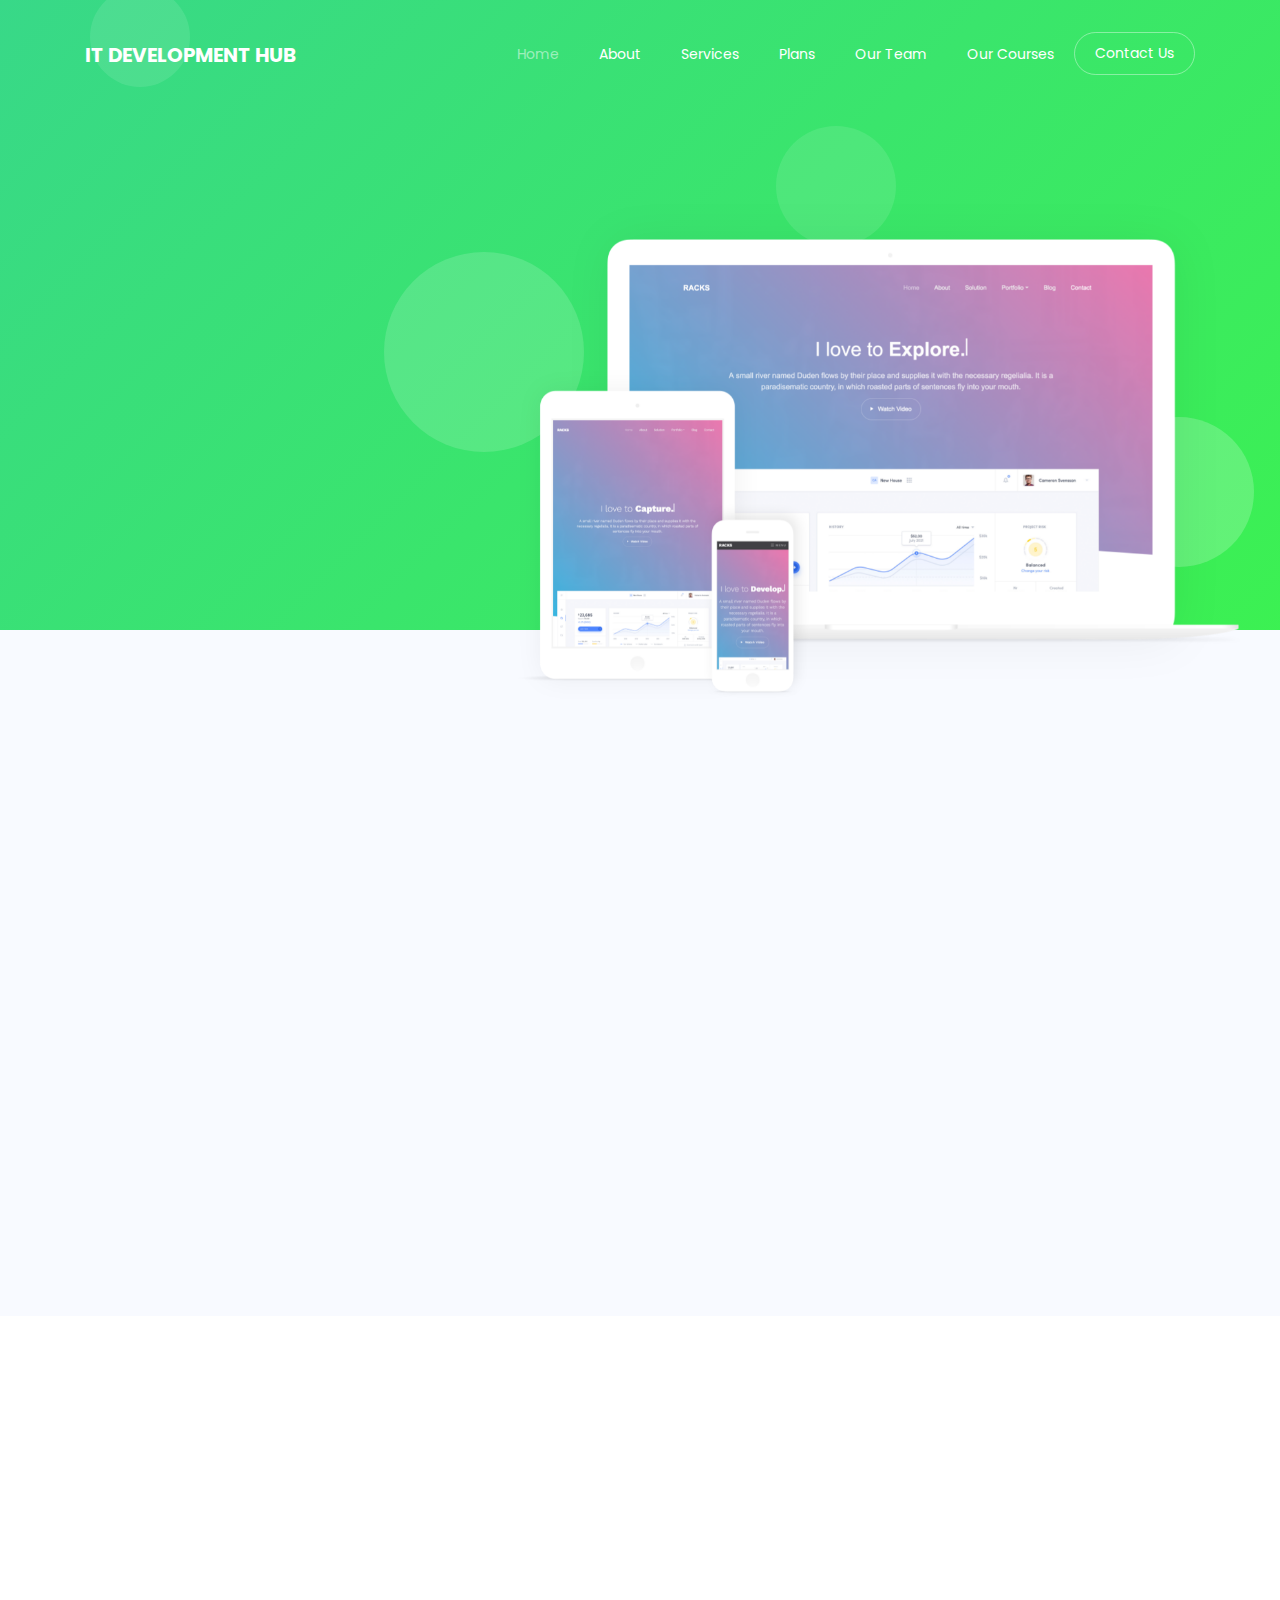
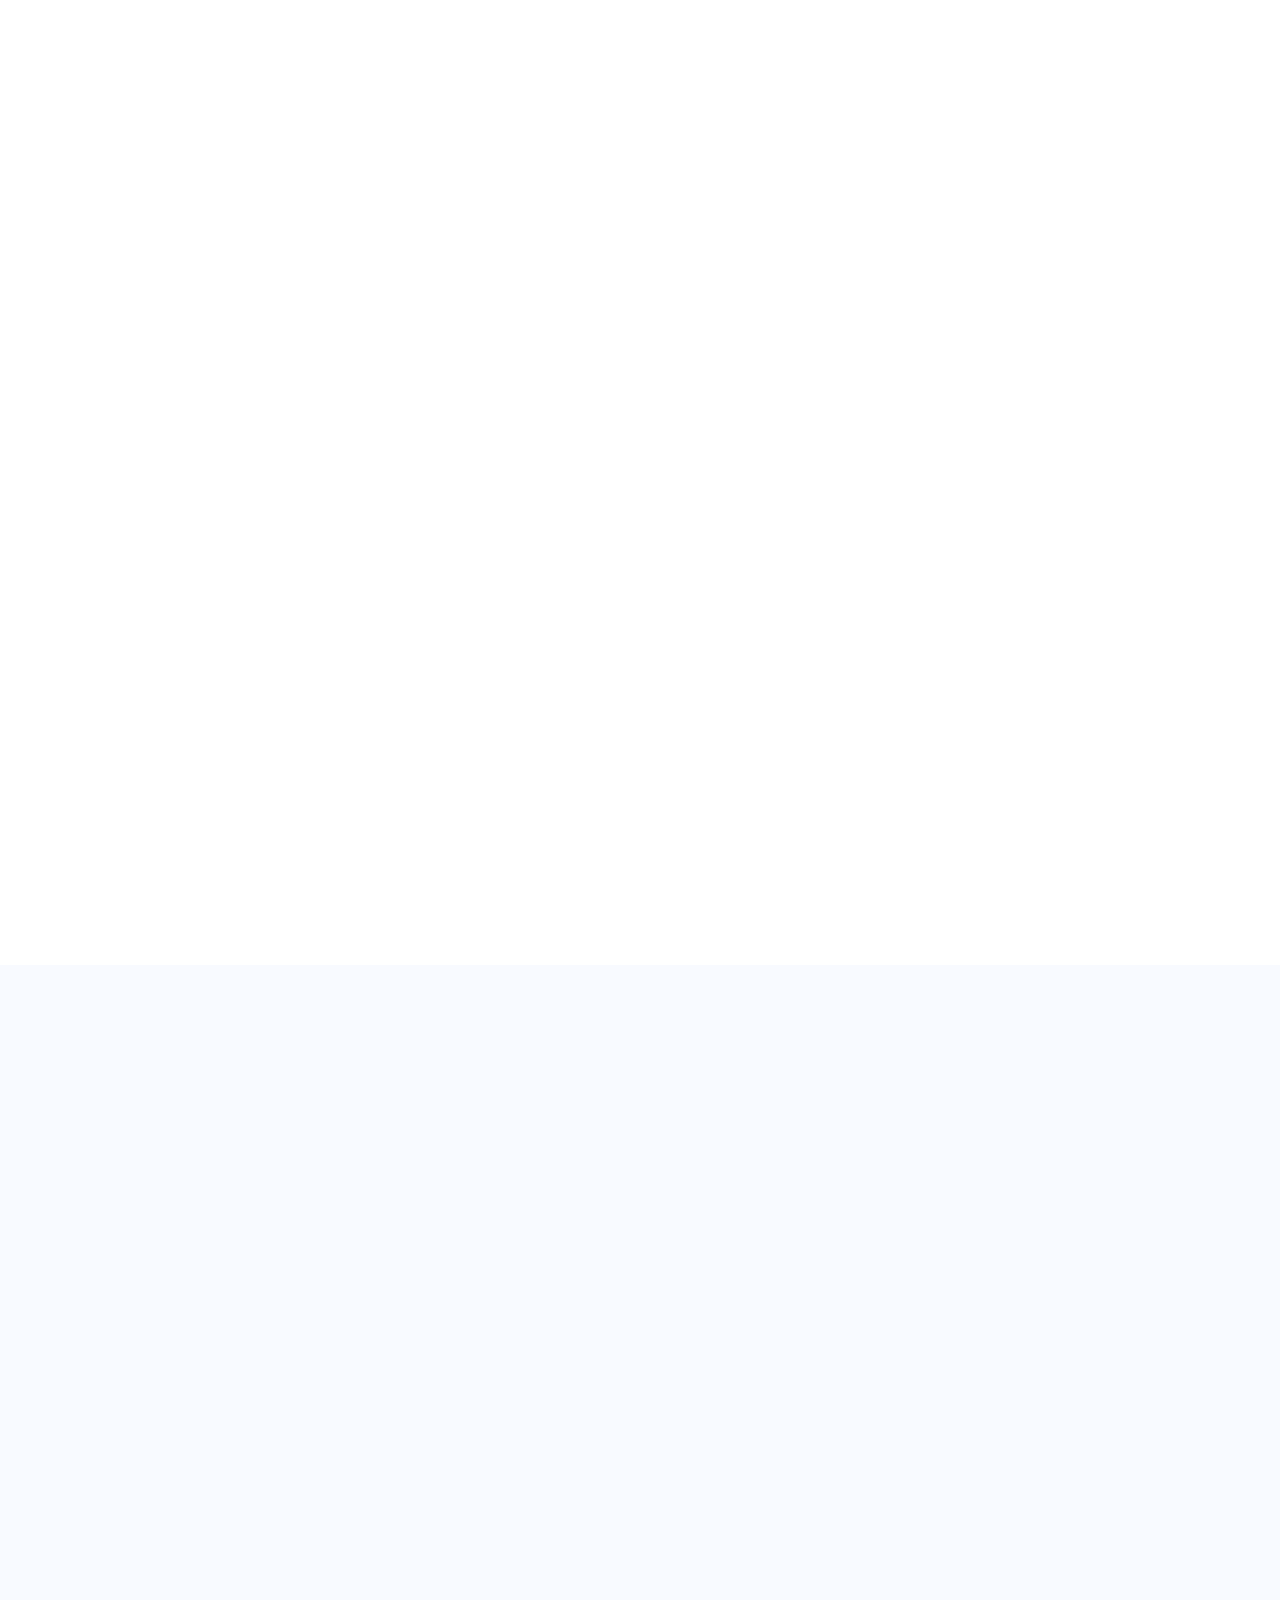
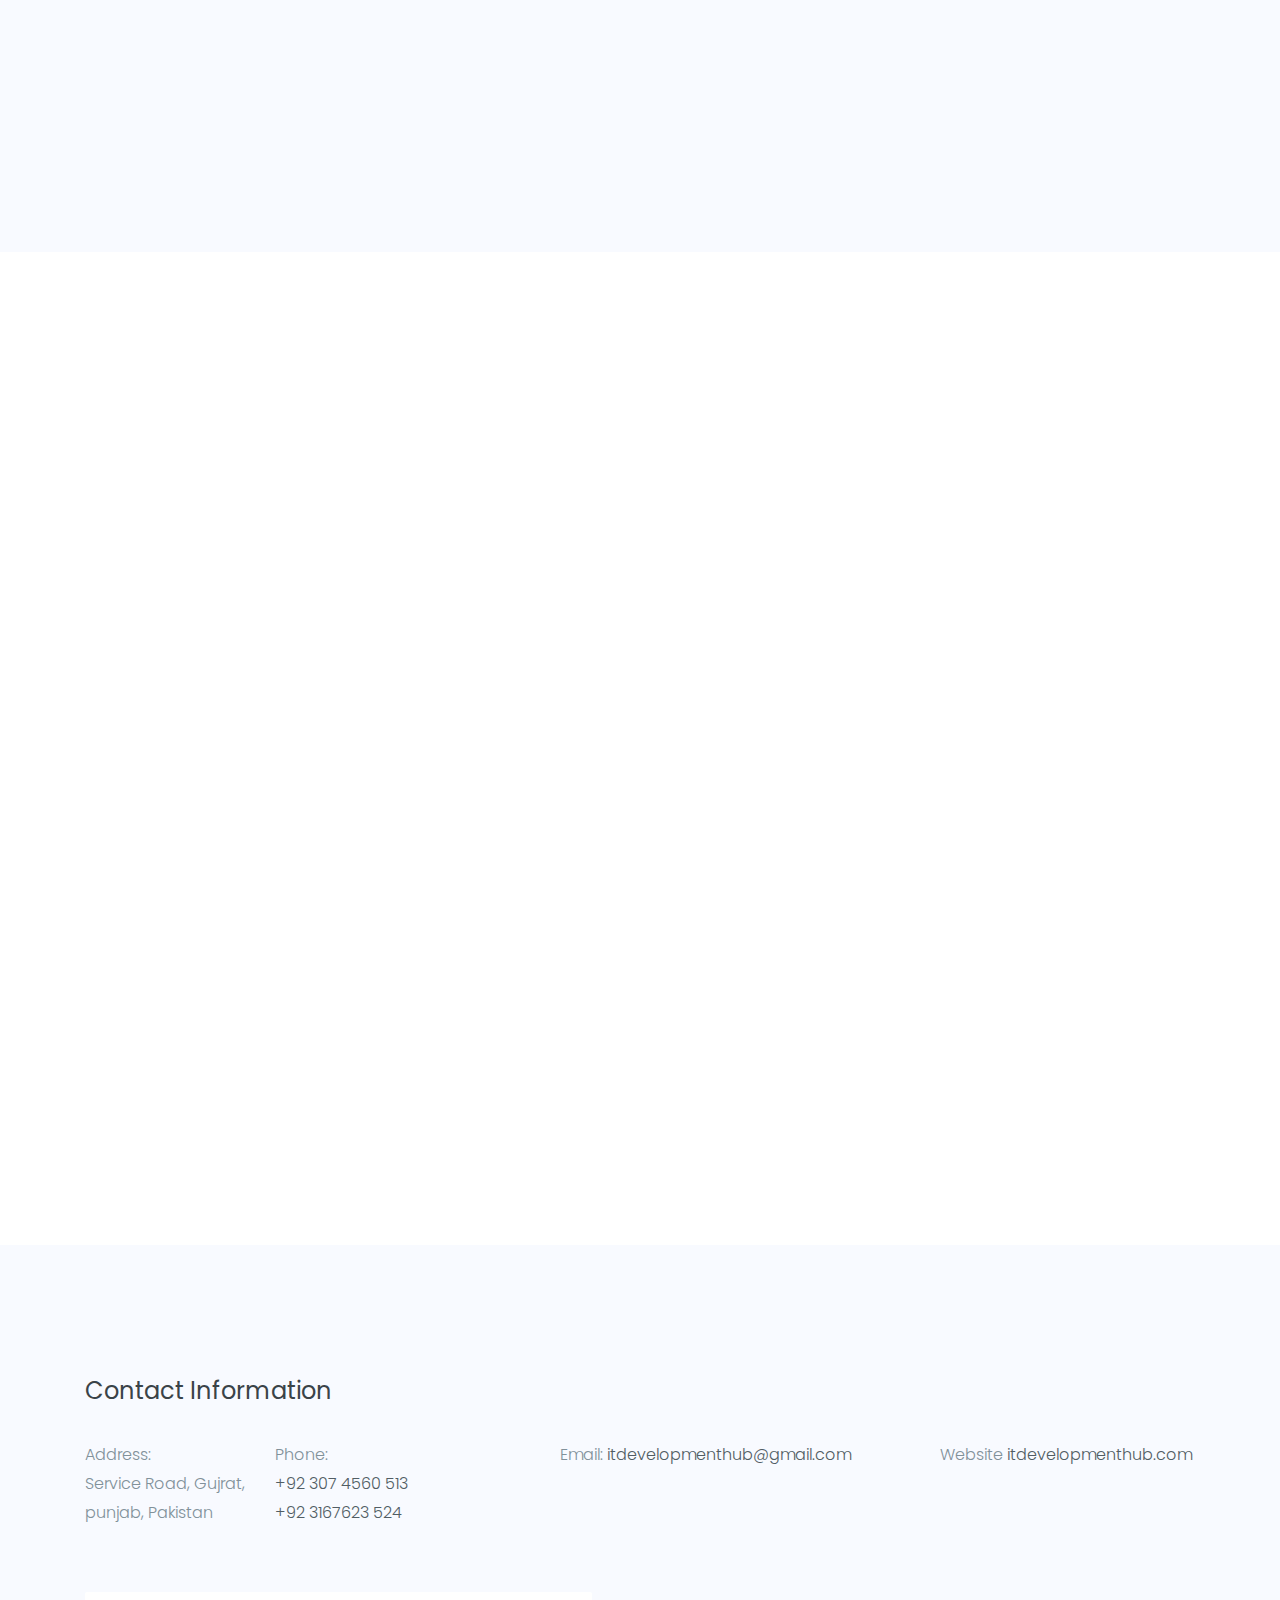
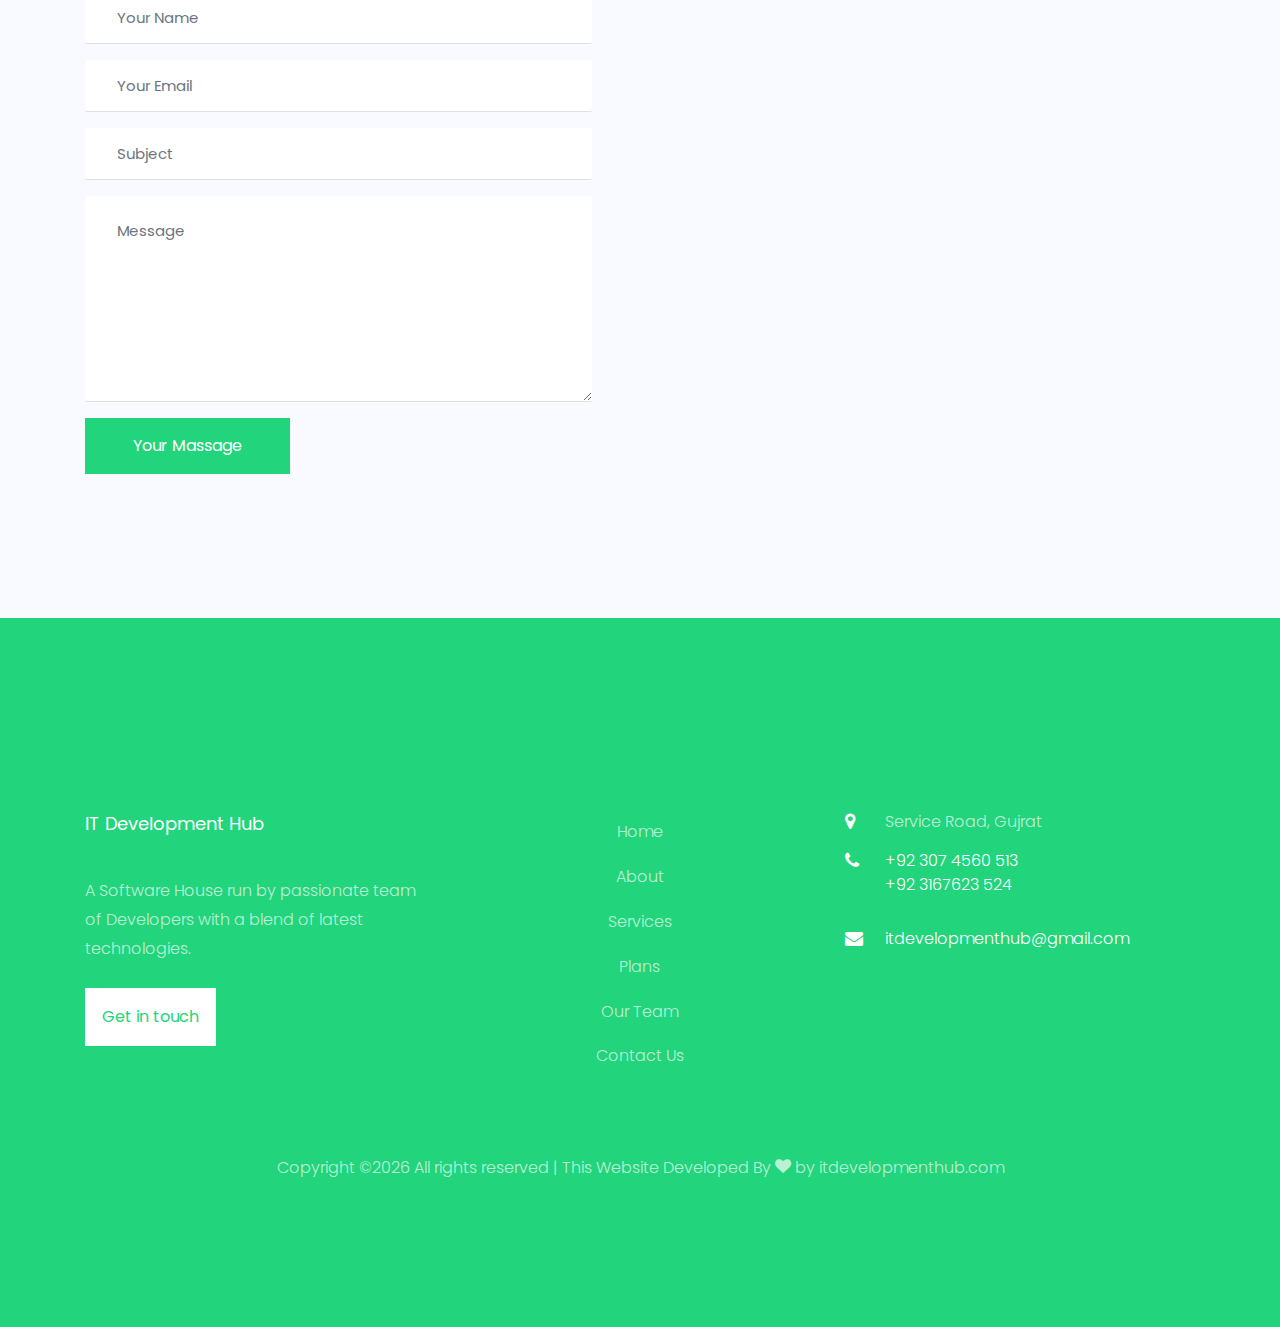
==== commit eb421798: "Update index.html" ====
--- a/index.html
+++ b/index.html
@@ -77,13 +77,10 @@
           <div class="one-half align-self-md-end align-self-sm-center">
           	<div class="slider-carousel owl-carousel">
           		<div class="item" >
-			          <img src="images/dashboard_full_1.png" class="img-fluid img"alt="">
-		          </div>
+			          <img src="images/dashboard_full_3.png" class="img-fluid img"alt="">
+          	          </div>
 		          <div class="item">
 			          <img src="images/dashboard_full_2.png" class="img-fluid img"alt="">
-		          </div>
-		          <div class="item">
-			          <img src="images/dashboard_full_1.png" class="img-fluid img"alt="">
 		          </div>
 	          </div>
           </div>
@@ -512,4 +509,4 @@
   <script src="js/main.js"></script>
     
   </body>
-</html>+</html>
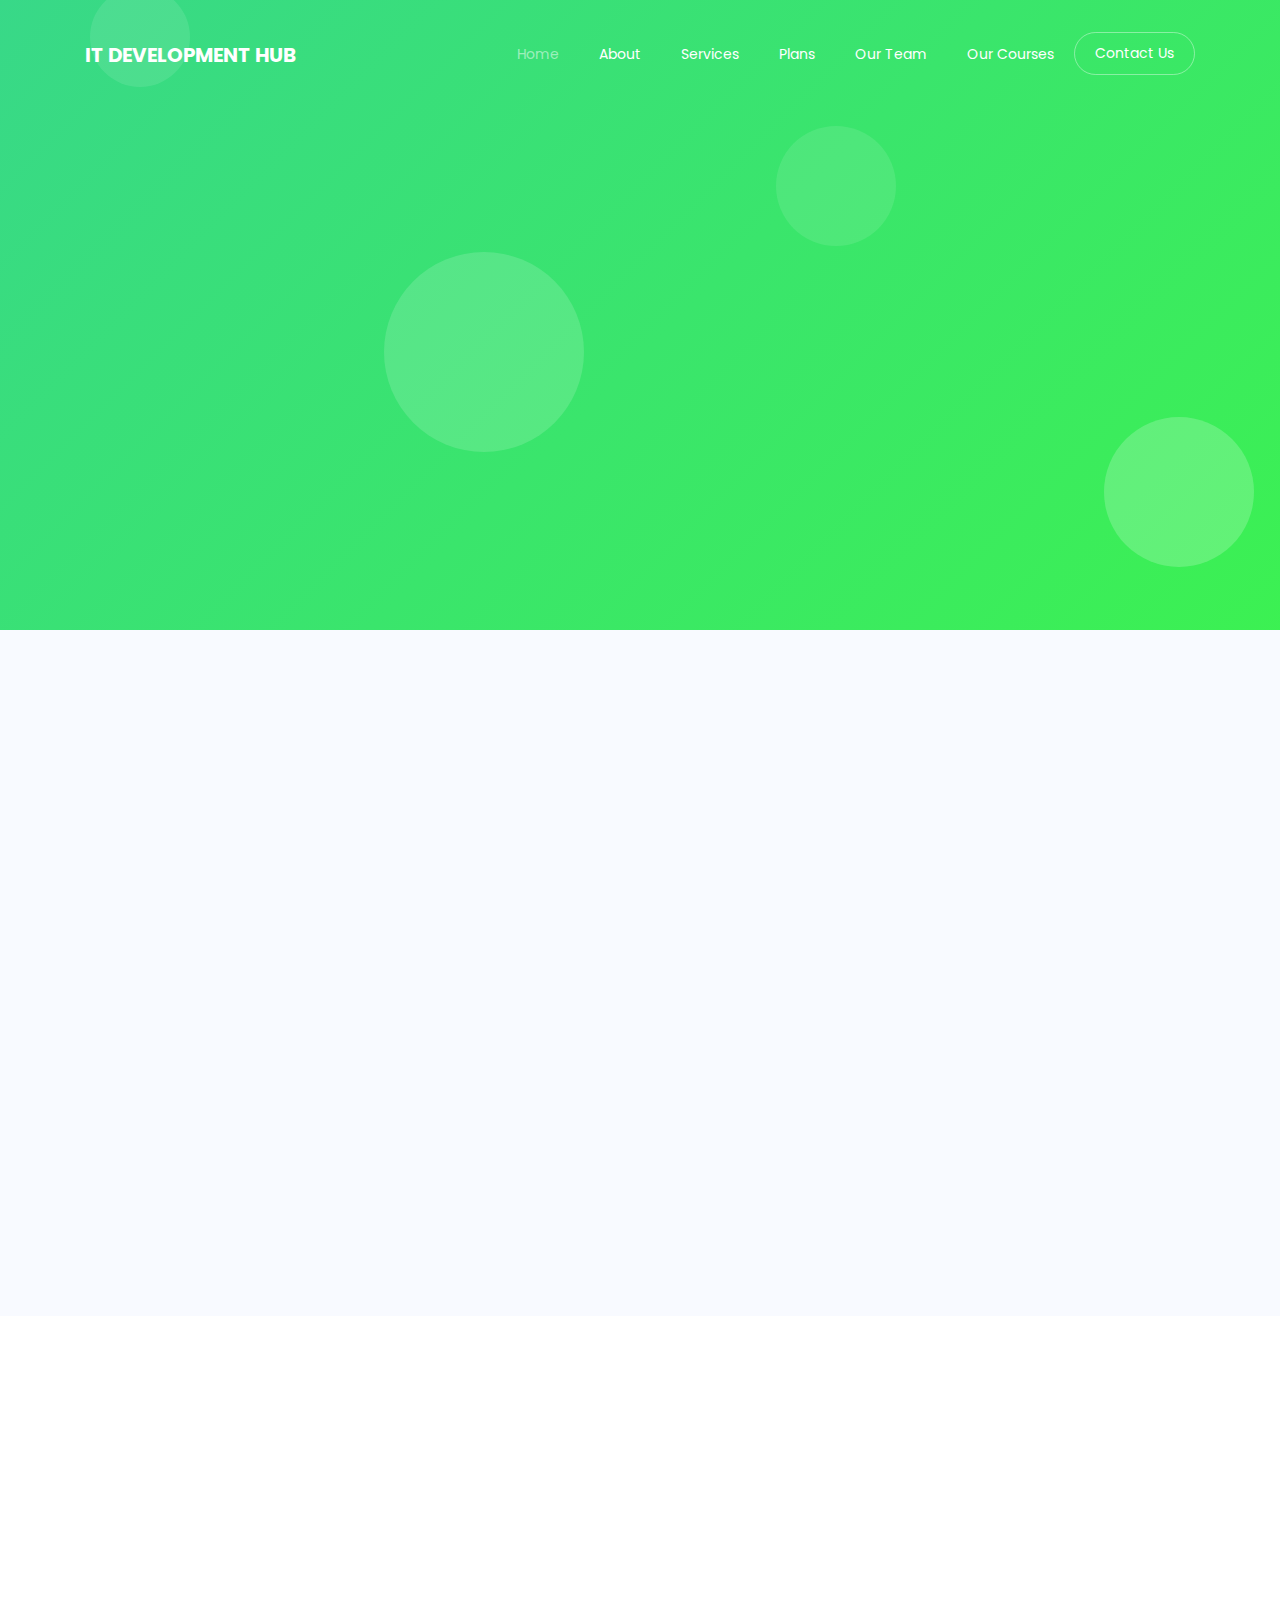
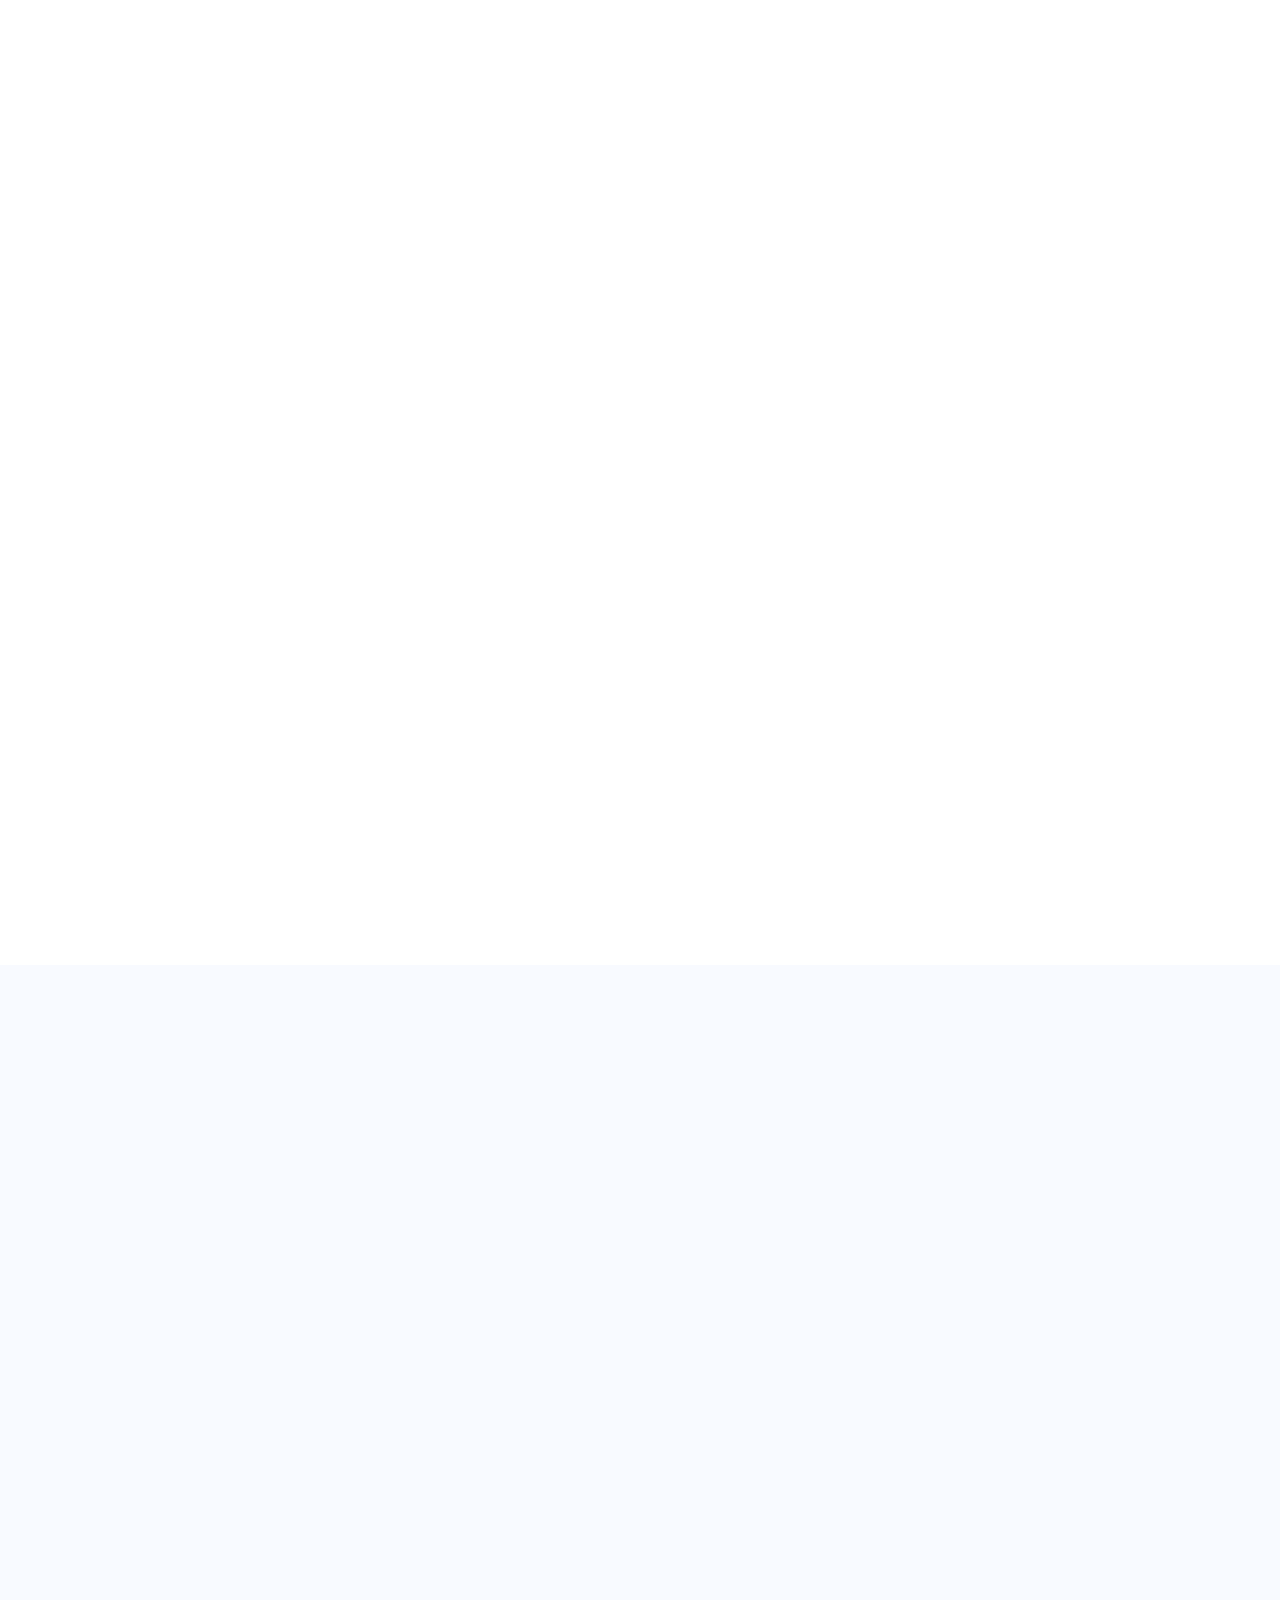
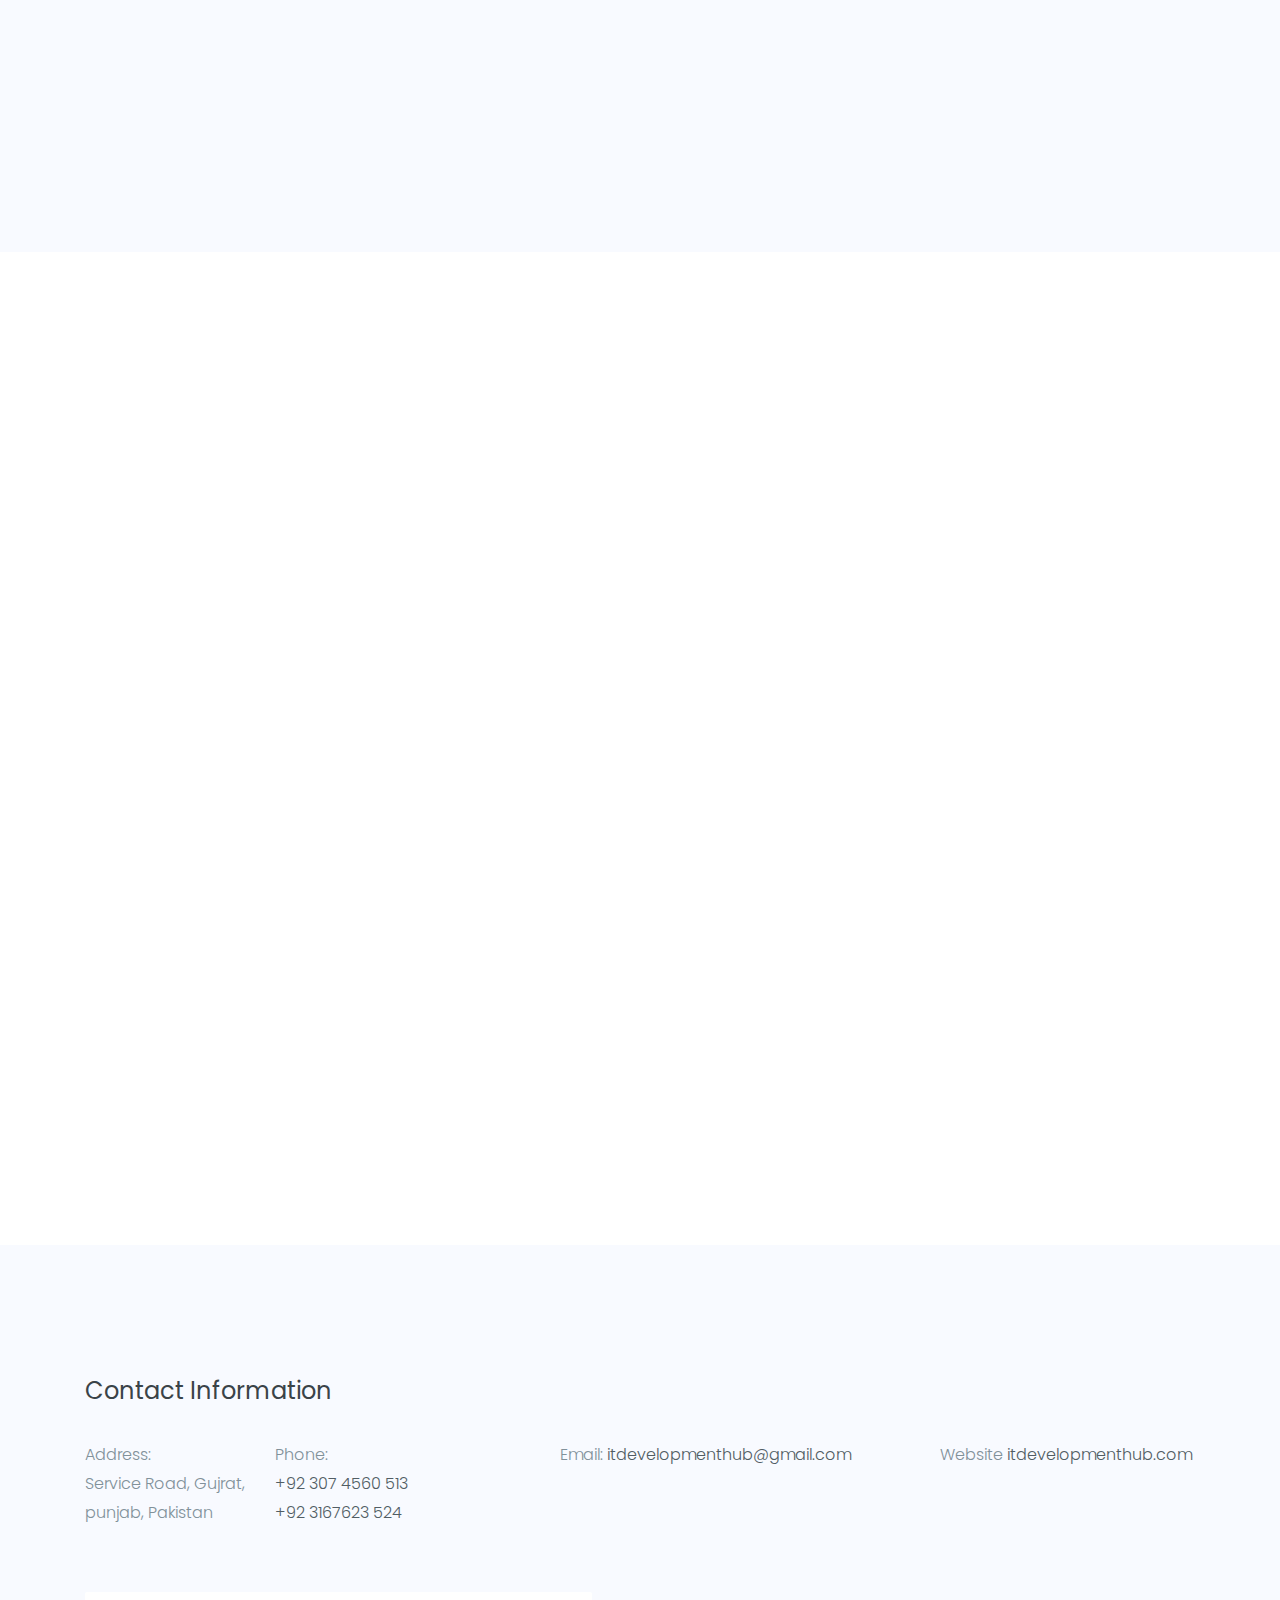
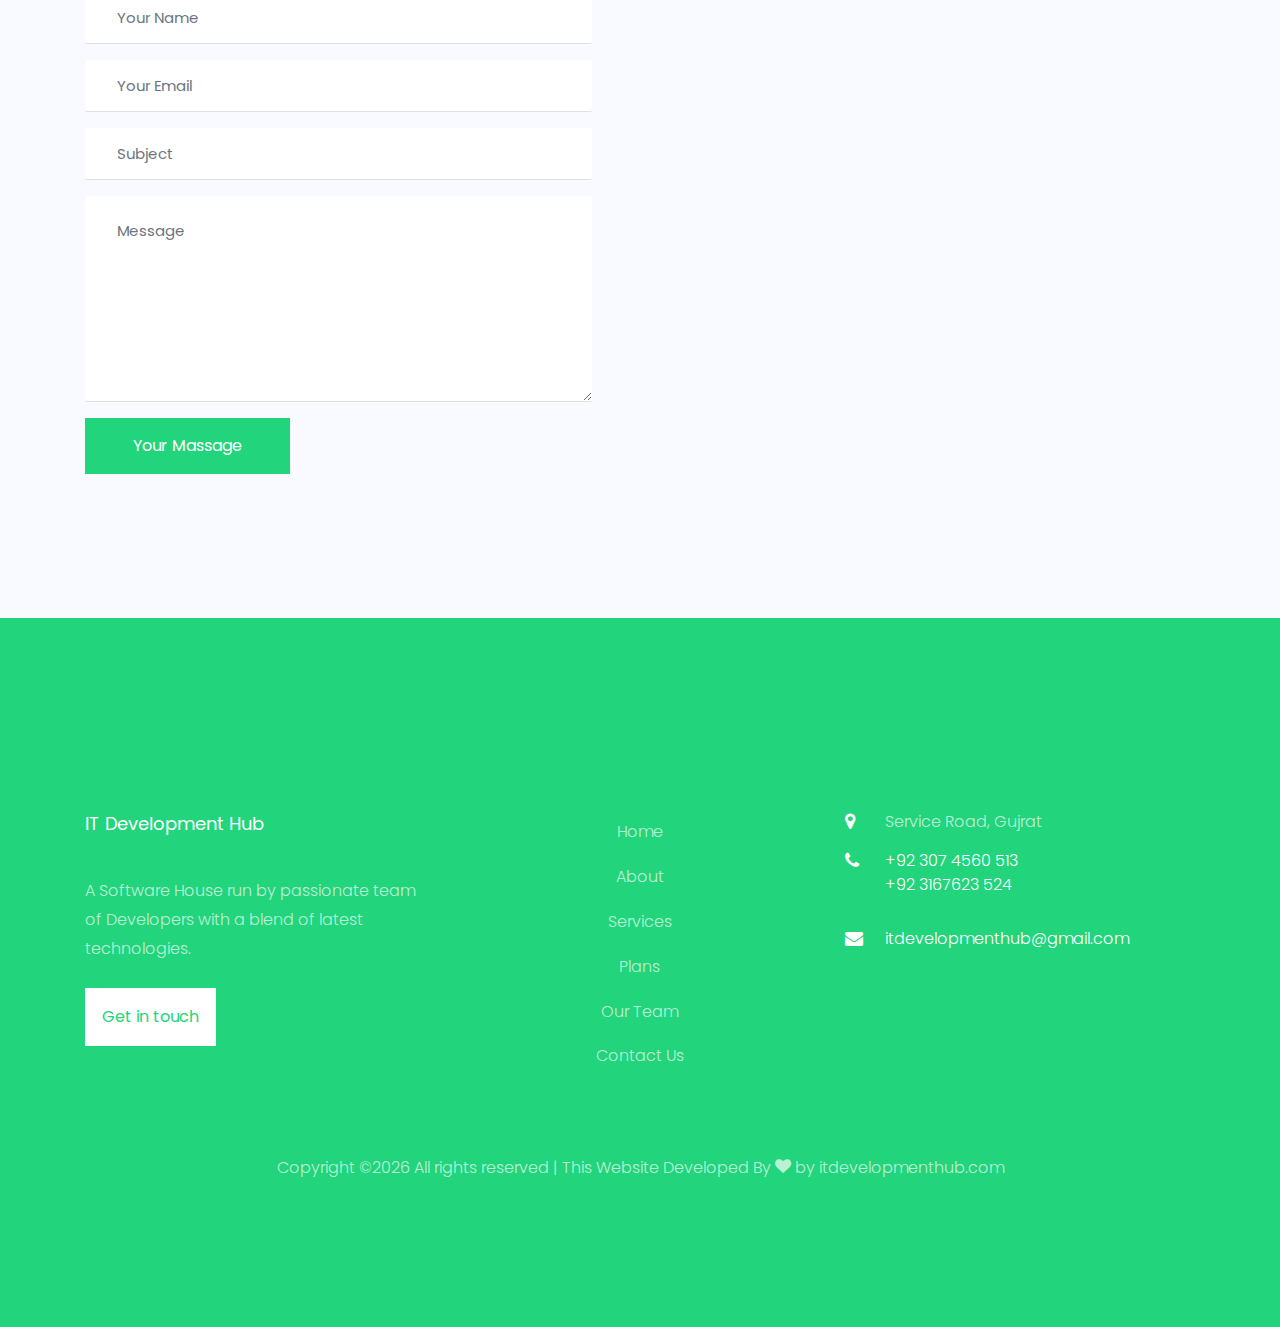
==== commit bd08f2fe: "Update index.html" ====
--- a/index.html
+++ b/index.html
@@ -47,15 +47,15 @@
 
       <div class="collapse navbar-collapse" id="ftco-nav">
         
-      <a class="navbar-brand" href="index.html">IT Development Hub</a>
+      <a class="navbar-brand" href="https://itdevelopmenthub.com/l">IT Development Hub</a>
         <ul class="navbar-nav ml-auto">
-          <li class="nav-item active"><a href="index.html" class="nav-link">Home</a></li>
-          <li class="nav-item"><a href="#about" class="nav-link">About</a></li>
-          <li class="nav-item"><a href="#services" class="nav-link">Services</a></li>
-          <li class="nav-item"><a href="#plans" class="nav-link">Plans</a></li>
-          <li class="nav-item"><a href="#ourteam" class="nav-link">Our Team</a></li>
-          <li class="nav-item"><a href="courses.html" class="nav-link">Our Courses</a></li>
-          <li class="nav-item cta"><a href="#contact" class="nav-link"><span>Contact Us</span></a></li>
+          <li class="nav-item active"><a href="https://itdevelopmenthub.com/" class="nav-link">Home</a></li>
+          <li class="nav-item"><a href="https://itdevelopmenthub.com/#about" class="nav-link">About</a></li>
+          <li class="nav-item"><a href="https://itdevelopmenthub.com/#services" class="nav-link">Services</a></li>
+          <li class="nav-item"><a href="https://itdevelopmenthub.com/#plans" class="nav-link">Plans</a></li>
+          <li class="nav-item"><a href="https://itdevelopmenthub.com/#ourteam" class="nav-link">Our Team</a></li>
+          <li class="nav-item"><a href="https://itdevelopmenthub.com/courses.html" class="nav-link">Our Courses</a></li>
+          <li class="nav-item cta"><a href="https://itdevelopmenthub.com/#contact" class="nav-link"><span>Contact Us</span></a></li>
         </ul>
       </div>
     </div>
@@ -77,11 +77,8 @@
           <div class="one-half align-self-md-end align-self-sm-center">
           	<div class="slider-carousel owl-carousel">
           		<div class="item" >
-			          <img src="images/dashboard_full_3.png" class="img-fluid img"alt="">
+			          <img src="https://itdevelopmenthub.com/images/dashboard_full_3.png" class="img-fluid img"alt="">
           	          </div>
-		          <div class="item">
-			          <img src="images/dashboard_full_2.png" class="img-fluid img"alt="">
-		          </div>
 	          </div>
           </div>
         </div>
@@ -92,7 +89,7 @@
     	<div class="container">
     		<div class="row d-md-flex">
             
-	    		<div class="col-md-6 ftco-animate img about-image" style="background-image: url(images/about.jpg);">
+	    		<div class="col-md-6 ftco-animate img about-image" style="background-image: url(https://itdevelopmenthub.com/images/about.jpg);">
 	    		</div>
 	    		<div class="col-md-6 ftco-animate p-md-5">
 		    		<div class="row">
@@ -218,8 +215,8 @@
     	<div class="container">
     		<div class="row justify-content-center mb-5 pb-5">
           <div class="col-md-7 text-center heading-section ftco-animate">
-            <span class="subheading">Pricing Plans</span>
-            <h2 class="mb-4">Our Best Pricing</h2>
+            <span class="subheading">Packages Plans</span>
+            <h2 class="mb-4">Our Packages</h2>
           </div>
         </div>
     		<div class="row">
@@ -310,7 +307,7 @@
             <div class="carousel-testimony owl-carousel ftco-owl">
               <div class="item">
                 <div class="testimony-wrap p-4 pb-5">
-                  <div class="user-img mb-5" style="background-image: url(images/faizan.jpg)">
+                  <div class="user-img mb-5" style="background-image: url(https://itdevelopmenthub.com/images/my.jpg)">
                     <span class="quote d-flex align-items-center justify-content-center">
                       <i class="icon-quote-left"></i>
                     </span>
@@ -324,7 +321,7 @@
               </div>
               <div class="item">
                 <div class="testimony-wrap p-4 pb-5">
-                  <div class="user-img mb-5" style="background-image: url(images/zaeem.jpg)">
+                  <div class="user-img mb-5" style="background-image: url(https://itdevelopmenthub.com/images/zaeem.jpg)">
                     <span class="quote d-flex align-items-center justify-content-center">
                       <i class="icon-quote-left"></i>
                     </span>
@@ -338,7 +335,7 @@
               </div>
               <div class="item">
                 <div class="testimony-wrap p-4 pb-5">
-                  <div class="user-img mb-5" style="background-image: url(images/yamam.jpg)">
+                  <div class="user-img mb-5" style="background-image: url(https://itdevelopmenthub.com/images/yamam.jpg)">
                     <span class="quote d-flex align-items-center justify-content-center">
                       <i class="icon-quote-left"></i>
                     </span>
@@ -353,7 +350,7 @@
 
                 <div class="item">
                     <div class="testimony-wrap p-4 pb-5">
-                      <div class="user-img mb-5" style="background-image: url(images/)">
+                      <div class="user-img mb-5" style="background-image: url(https://itdevelopmenthub.com/)">
                         <span class="quote d-flex align-items-center justify-content-center">
                           <i class="icon-quote-left"></i>
                         </span>
@@ -368,7 +365,7 @@
 
                   <div class="item">
                       <div class="testimony-wrap p-4 pb-5">
-                        <div class="user-img mb-5" style="background-image: url(images/usman.jpg)">
+                        <div class="user-img mb-5" style="background-image: url(https://itdevelopmenthub.com/images/usman.jpg)">
                           <span class="quote d-flex align-items-center justify-content-center">
                             <i class="icon-quote-left"></i>
                           </span>
@@ -404,7 +401,7 @@
             <p><span>Email:</span> <a href="mailto:itdevelopmenthub@gmail.com">itdevelopmenthub@gmail.com</a></p>
           </div>
           <div class="col-md-3">
-            <p><span>Website</span> <a href="#">itdevelopmenthub.com</a></p>
+            <p><span>Website</span> <a href="https://itdevelopmenthub.com/">itdevelopmenthub.com</a></p>
           </div>
         </div>
         <div class="row block-9">
@@ -449,12 +446,12 @@
           <div class="col-md-4">
              <div class="ftco-footer-widget mb-4 text-center">
               <ul class="list-unstyled">
-                <li><a href="index.html" class="py-2 d-block">Home</a></li>
-                <li><a href="#about" class="py-2 d-block">About</a></li>
-                <li><a href="#services" class="py-2 d-block">Services</a></li>
-                <li><a href="#plans" class="py-2 d-block">Plans</a></li>
-                <li><a href="#ourteam" class="py-2 d-block">Our Team</a></li>
-                <li><a href="#contact" class="py-2 d-block">Contact Us</a></li>
+                <li><a href="https://itdevelopmenthub.com/" class="py-2 d-block">Home</a></li>
+                <li><a href="https://itdevelopmenthub.com/#about" class="py-2 d-block">About</a></li>
+                <li><a href="https://itdevelopmenthub.com/#services" class="py-2 d-block">Services</a></li>
+                <li><a href="https://itdevelopmenthub.com/#plans" class="py-2 d-block">Plans</a></li>
+                <li><a href="https://itdevelopmenthub.com/#ourteam" class="py-2 d-block">Our Team</a></li>
+                <li><a href="https://itdevelopmenthub.com/#contact" class="py-2 d-block">Contact Us</a></li>
               </ul>
             </div>
           </div>
@@ -463,14 +460,14 @@
             	<div class="block-23 mb-3">
 	              <ul>
 	                <li><span class="icon icon-map-marker"></span><span class="text">Service Road, Gujrat</span></li>
-	                <li><a href="#"><span class="icon icon-phone"></span><span class="text">+92 307 4560 513 <br> +92 3167623 524</span></a></li>
-	                <li><a href="#"><span class="icon icon-envelope"></span><span class="text">itdevelopmenthub@gmail.com</span></a></li>
+	                <li><a><span class="icon icon-phone"></span><span class="text">+92 307 4560 513 <br> +92 3167623 524</span></a></li>
+	                <li><a><span class="icon icon-envelope"></span><span class="text">itdevelopmenthub@gmail.com</span></a></li>
 	              </ul>
 	            </div>
               <ul class="ftco-footer-social list-unstyled float-md-left float-lft mt-5">
-                <li class="ftco-animate"><a href="#"><span class="icon-twitter"></span></a></li>
+                <li class="ftco-animate"><a href="https://itdevelopmenthub.com/"><span class="icon-twitter"></span></a></li>
                 <li class="ftco-animate"><a href="https://www.facebook.com/It-development-hub-1236614636516966/"><span class="icon-facebook"></span></a></li>
-                <li class="ftco-animate"><a href="#"><span class="icon-instagram"></span></a></li>
+                <li class="ftco-animate"><a href="https://itdevelopmenthub.com/"><span class="icon-instagram"></span></a></li>
               </ul>
             </div>
           </div>
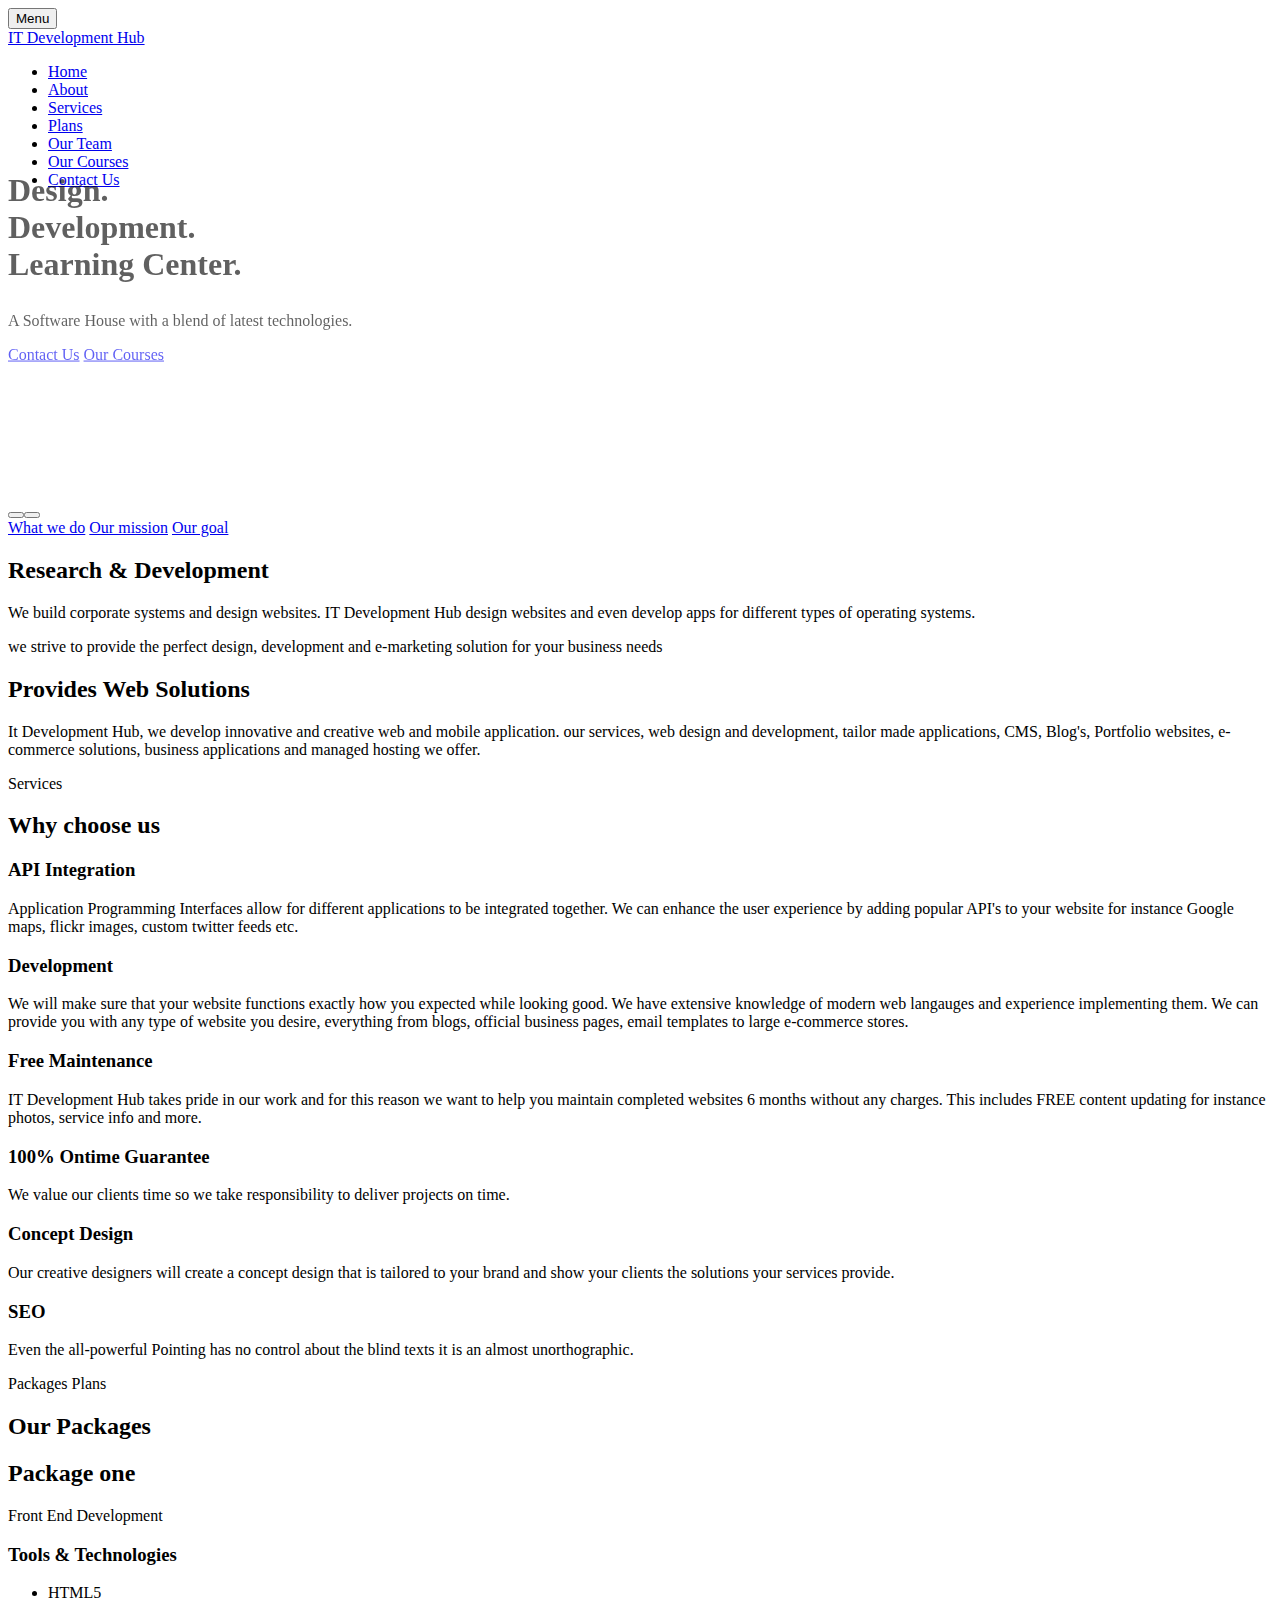
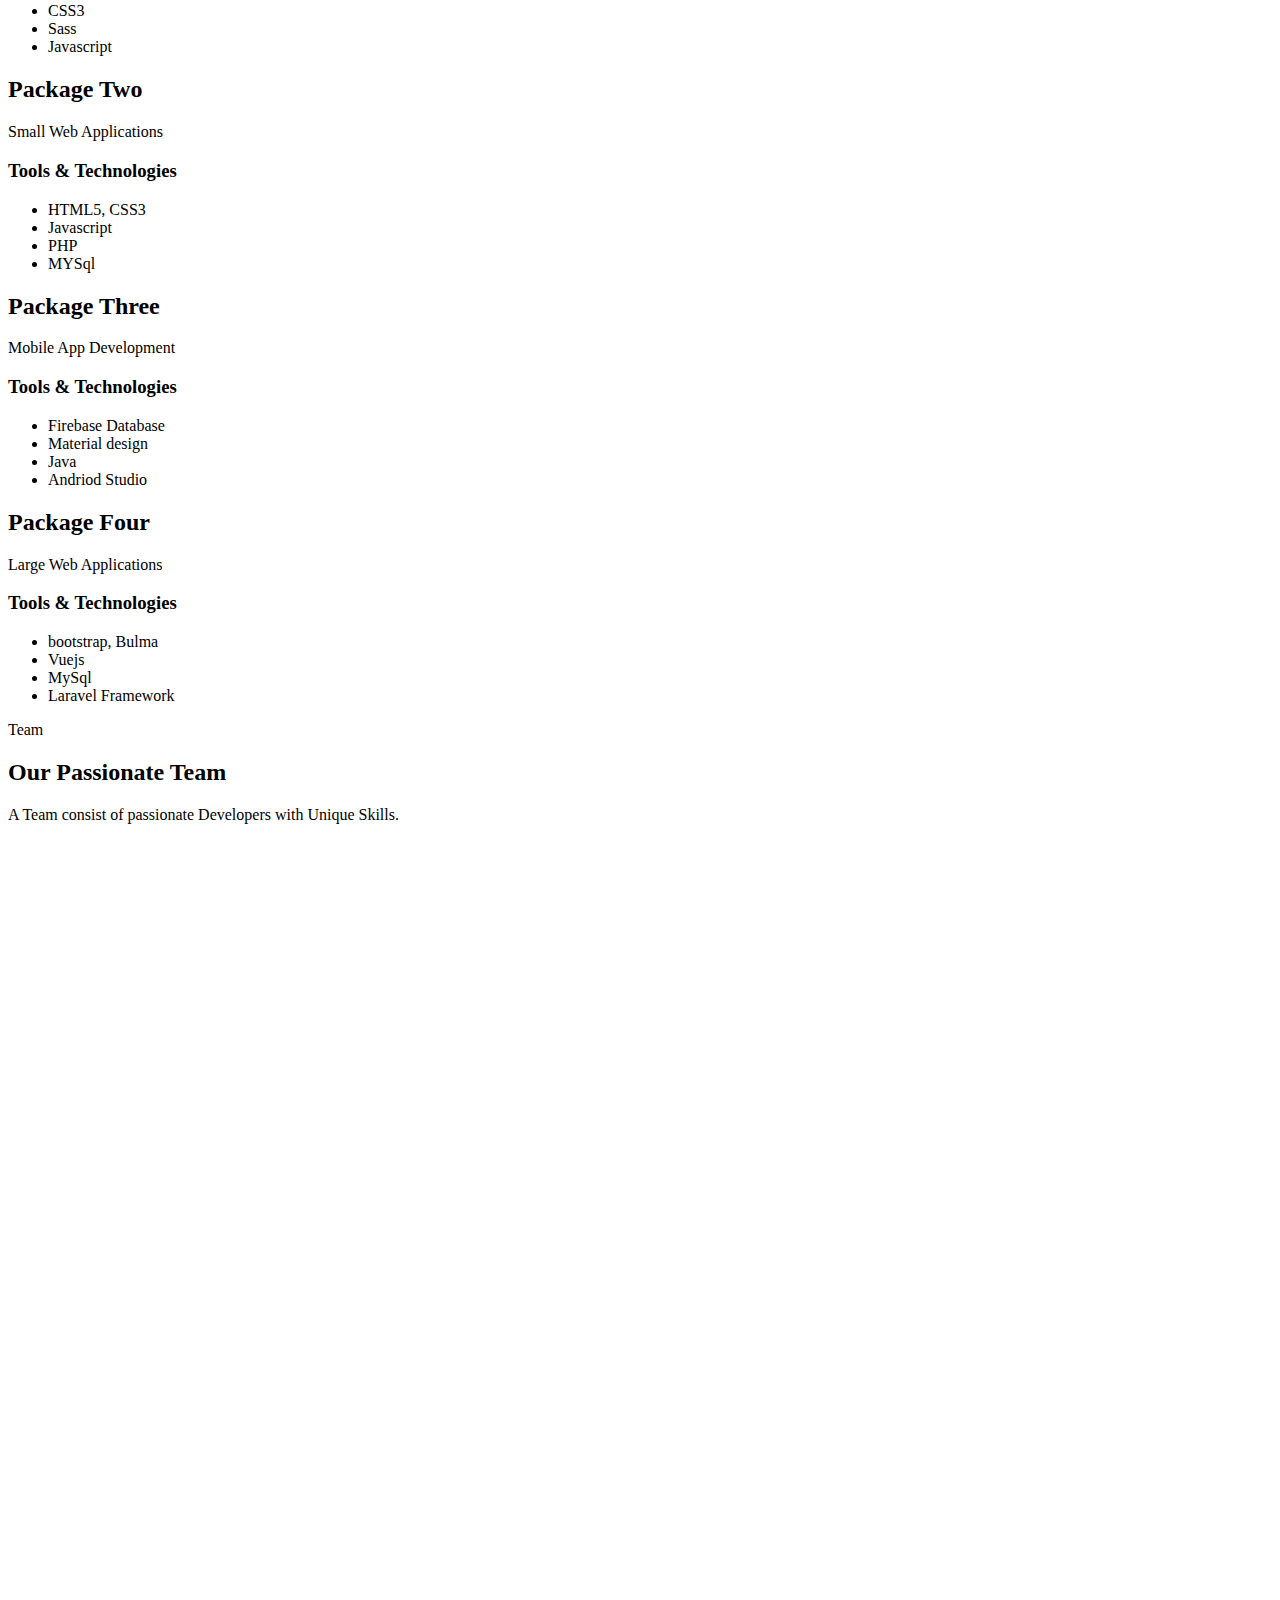
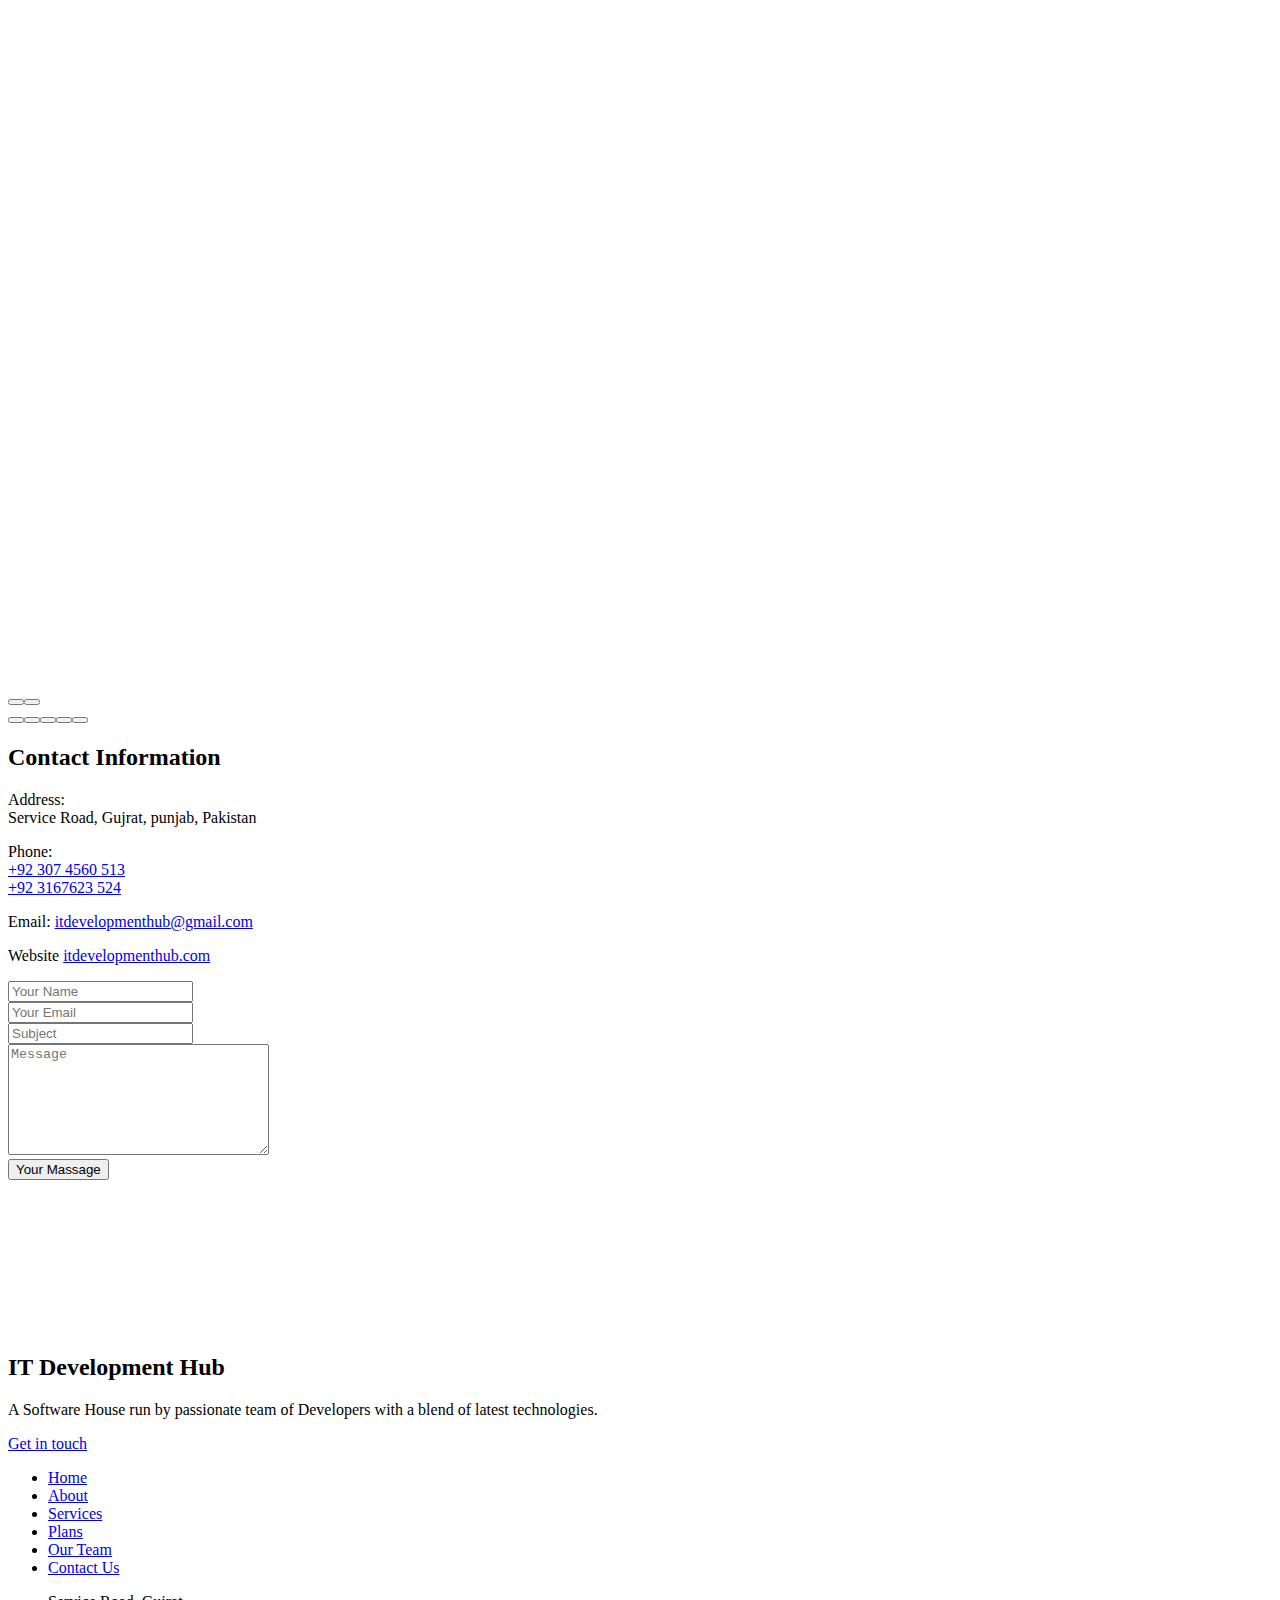
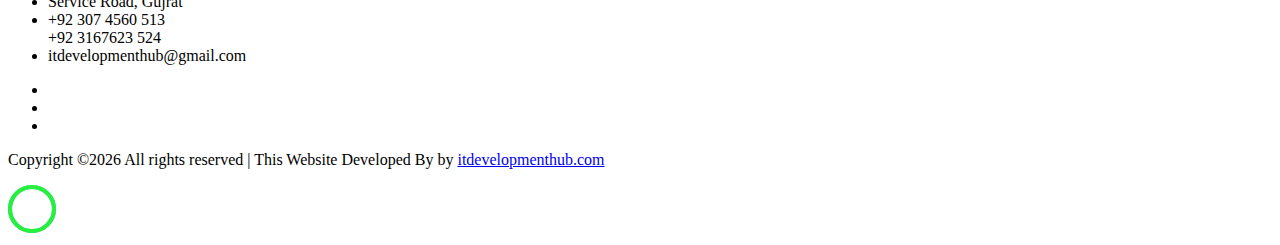
==== commit f9ada3d6: "Update index.html" ====
--- a/index.html
+++ b/index.html
@@ -17,25 +17,25 @@
 
     <link rel="stylesheet" href="https://use.fontawesome.com/releases/v5.8.1/css/all.css" integrity="sha384-50oBUHEmvpQ+1lW4y57PTFmhCaXp0ML5d60M1M7uH2+nqUivzIebhndOJK28anvf" crossorigin="anonymous">
 
-    <link rel="stylesheet" href="css/open-iconic-bootstrap.min.css">
-    <link rel="stylesheet" href="css/animate.css">
-    
-    <link rel="stylesheet" href="css/owl.carousel.min.css">
-    <link rel="stylesheet" href="css/owl.theme.default.min.css">
-    <link rel="stylesheet" href="css/magnific-popup.css">
-
-    <link rel="stylesheet" href="css/aos.css">
-
-    <link rel="stylesheet" href="css/ionicons.min.css">
-
-    <link rel="stylesheet" href="css/bootstrap-datepicker.css">
+    <link rel="stylesheet" href="https://itdevelopmenthub.com/css/open-iconic-bootstrap.min.css">
+    <link rel="stylesheet" href="https://itdevelopmenthub.com/css/animate.css">
+    
+    <link rel="stylesheet" href="https://itdevelopmenthub.com/css/owl.carousel.min.css">
+    <link rel="stylesheet" href="https://itdevelopmenthub.com/css/owl.theme.default.min.css">
+    <link rel="stylesheet" href="https://itdevelopmenthub.com/css/magnific-popup.css">
+
+    <link rel="stylesheet" href="https://itdevelopmenthub.com/css/aos.css">
+
+    <link rel="stylesheet" href="https://itdevelopmenthub.com/css/ionicons.min.css">
+
+    <link rel="stylesheet" href="https://itdevelopmenthub.com/css/bootstrap-datepicker.css">
     <link rel="stylesheet" href="css/jquery.timepicker.css">
 
     
-    <link rel="stylesheet" href="css/flaticon.css">
-    <link rel="stylesheet" href="css/icomoon.css">
-    <link rel="stylesheet" href="css/style.css">
-    <link rel="stylesheet" href="css/style1.css">
+    <link rel="stylesheet" href="https://itdevelopmenthub.com/css/flaticon.css">
+    <link rel="stylesheet" href="https://itdevelopmenthub.com/css/icomoon.css">
+    <link rel="stylesheet" href="https://itdevelopmenthub.com/css/style.css">
+    <link rel="stylesheet" href="https://itdevelopmenthub.com/css/style1.css">
   </head>
   <body>
     
